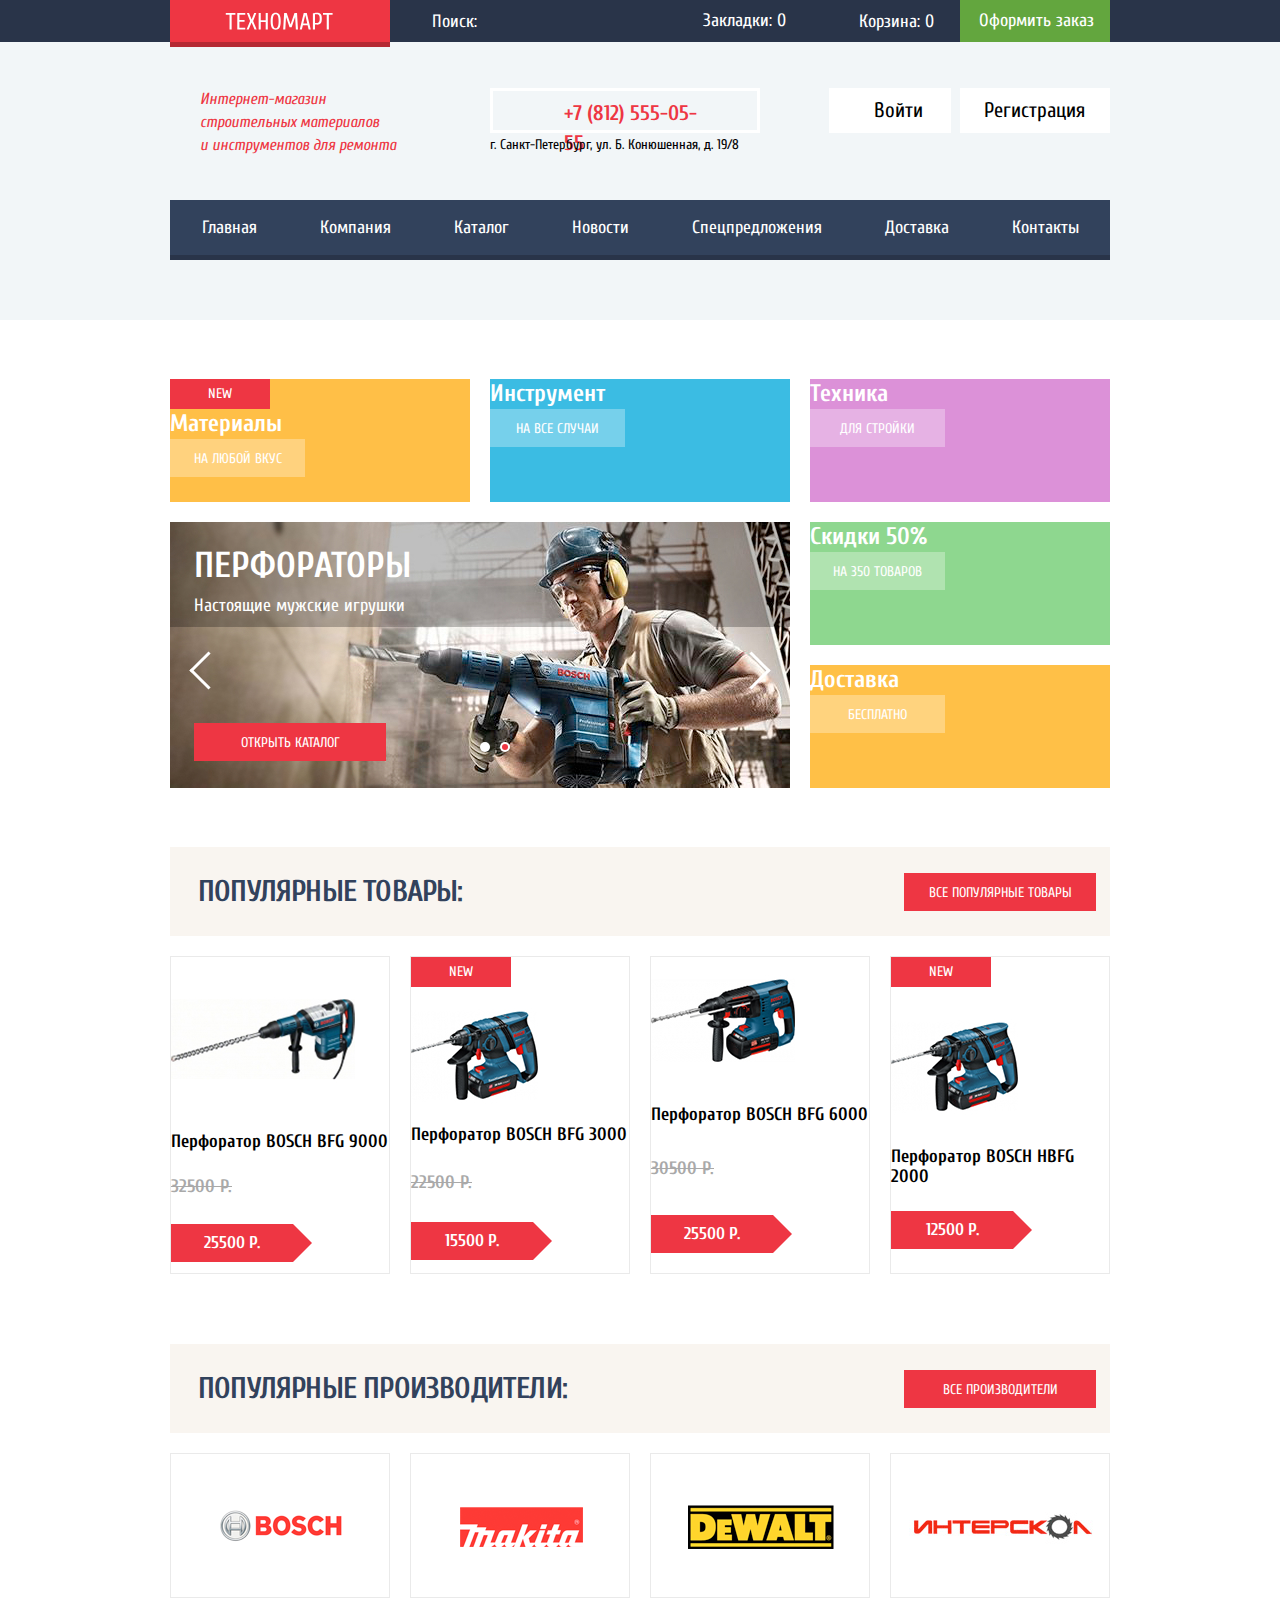
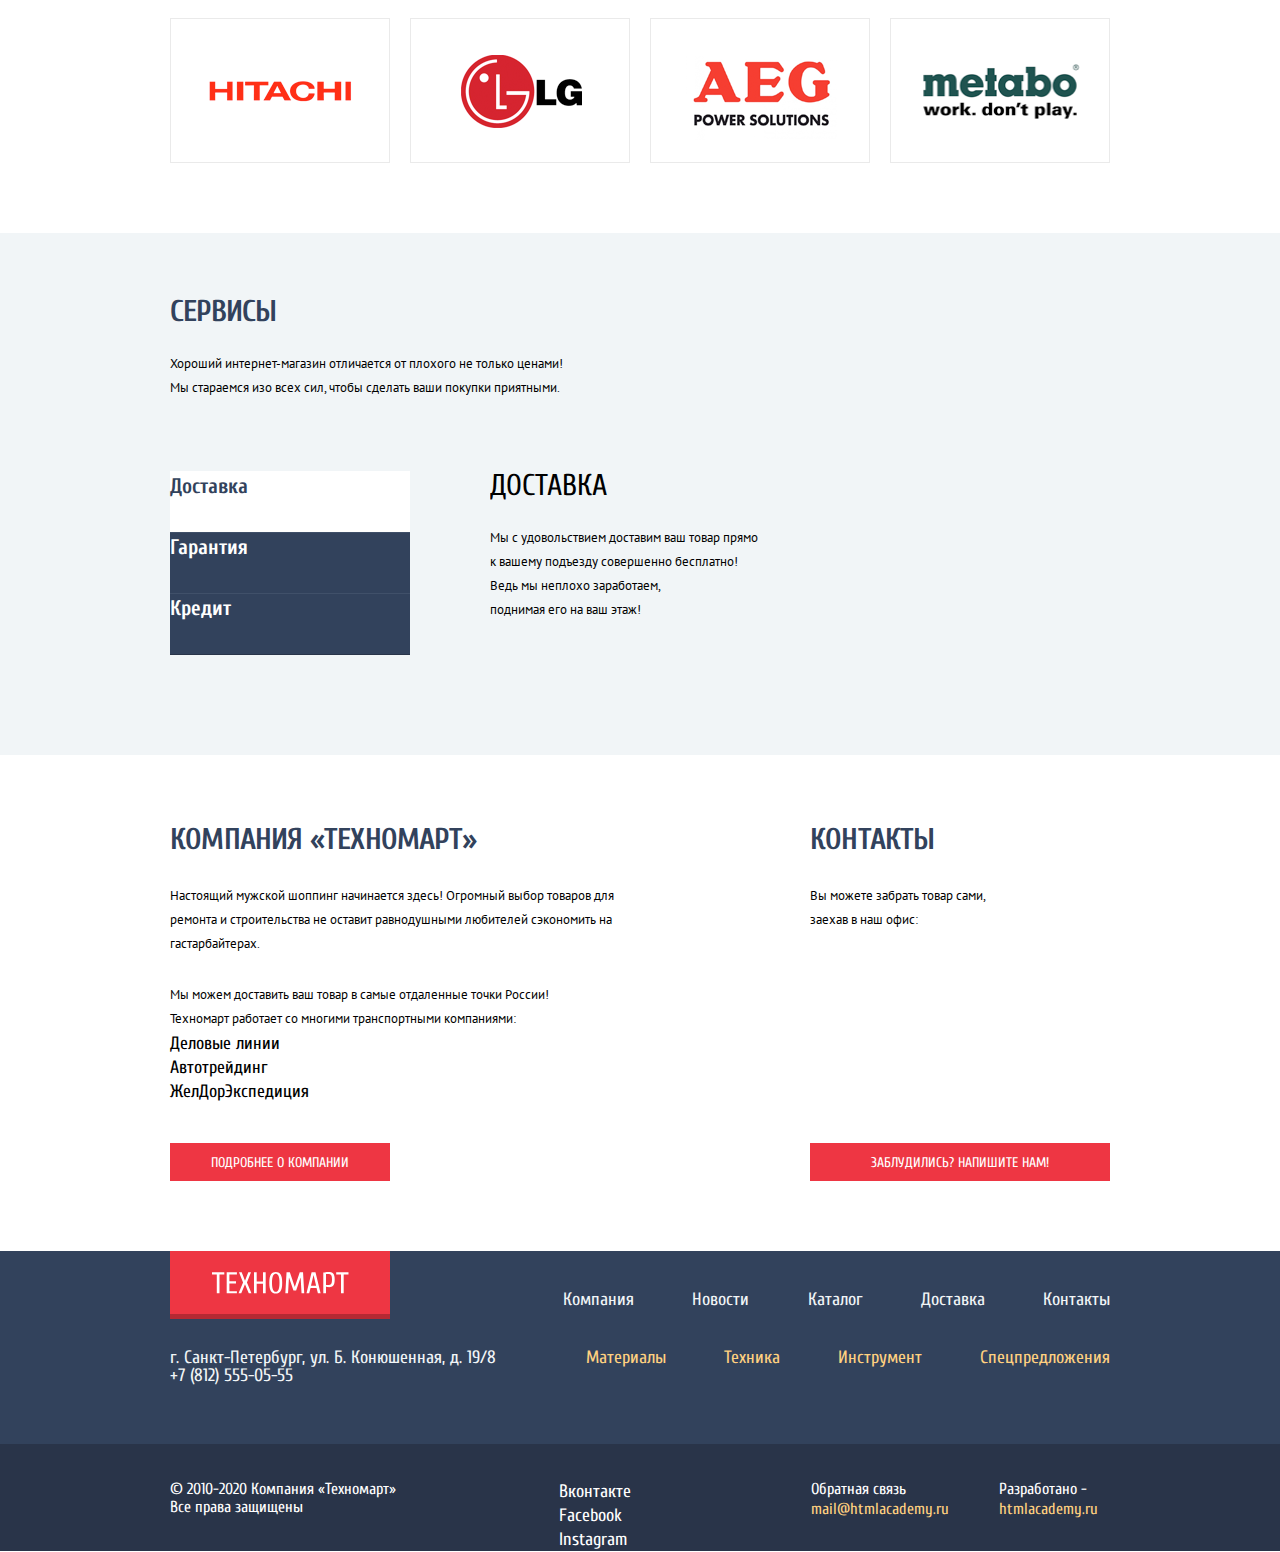
==== index.html @ 9255bc48 "Сетка на гридах для главной страницы" ====
<!DOCTYPE html>
<html class="page" lang="ru">

<head>
  <meta charset="utf-8">
  <link href="https://fonts.googleapis.com/css2?family=Cuprum:ital,wght@0,400;0,700;1,400&family=PT+Sans&display=swap"
    rel="stylesheet">
  <link rel="stylesheet" href="css/normalize.css">
  <link rel="stylesheet" href="css/style.css">
  <title>HTML Academy: Техномарт</title>
</head>

<body class="page-body">
  <header class="header">
    <h1 class="visually-hidden">Магазин строительных материалов и инструментов ТЕХНОМАРТ</h1>
    <section class="header-top">
      <div class="header-top-menu container">
        <a class="logo">
          <img src="img/logo.svg" alt="Логотип ТЕХНОМАРТ" width="108" height="18">
        </a>
        <input type="search" class="search-field" name="search" id="search-field" placeholder="Поиск:">
        <a href="blank.html" class="header-top-link header-bookmarks">Закладки: 0</a>
        <a href="blank.html" class="header-top-link header-cart">Корзина: 0</a>
        <a href="blank.html" class="header-top-link header-ordering">Оформить заказ</a>
      </div>
    </section>
    <section class="header-middle container">
      <p class="header-text">Интернет-магазин <br>строительных материалов <br>и инструментов для ремонта</p>
      <a href="tel:+78125550555" class="header-phone">+7 (812) 555-05-55</a>
      <address class="header-address">г. Санкт-Петербург, ул. Б. Конюшенная, д. 19/8</address>
      <a href="blank.html" class="header-btn btn-login">Войти</a>
      <a href="blank.html" class="header-btn btn-registration">Регистрация</a>
    </section>
    <nav class="main-navigation container">
      <ul class="site-navigation">
        <li class="navigation-item">
          <a class="navigation-link">Главная</a>
        </li>
        <li class="navigation-item">
          <a href="blank.html" class="navigation-link">Компания</a>
        </li>
        <li class="navigation-item">
          <a href="catalog.html" class="navigation-link">Каталог</a>
        </li>
        <li class="navigation-item">
          <a href="blank.html" class="navigation-link">Новости</a>
        </li>
        <li class="navigation-item">
          <a href="blank.html" class="navigation-link">Спецпредложения</a>
        </li>
        <li class="navigation-item">
          <a href="blank.html" class="navigation-link">Доставка</a>
        </li>
        <li class="navigation-item">
          <a href="blank.html" class="navigation-link">Контакты</a>
        </li>
      </ul>
    </nav>
  </header>
  <main>
    <section class="catalog container">
      <div class="catalog-slider">
        <input type="radio" id="catalog-slider-btn-1" name="cat-toggle">
        <input type="radio" id="catalog-slider-btn-2" name="cat-toggle" checked>
        <div class="catalog-slider-controls">
          <label for="catalog-slider-btn-1"></label>
          <label for="catalog-slider-btn-2"></label>
        </div>
        <button type="button" class="btn-slider-previous" disabled></button>
        <button type="button" class="btn-slider-next"></button>
        <div class="catalog-slider-inner">
          <div class="catalog-slider-slides">
            <div class="catalog-slider-slide catalog-slider-slide-1">
              <h3 class="catalog-slide-title">Дрели</h3>
              <p class="catalog-slide-text">Соседям на радость!</p>
              <img class="catalog-slide-image" src="img/slider-drill.jpg" width="620" height="266"
                alt="Рабочий с дрелью">
              <a href="blank.html" class="btn btn-catalog">Открыть каталог</a>
            </div>

            <div class="catalog-slider-slide catalog-slider-slide-2">
              <h3 class="catalog-slide-title">Перфораторы</h3>
              <p class="catalog-slide-text">Настоящие мужские игрушки</p>
              <img class="catalog-slide-image" src="img/slider-perforator.jpg" width="620" height="266"
                alt="Рабочий с перфоратором">
              <a href="catalog.html" class="btn btn-catalog">Открыть каталог</a>
            </div>
          </div>
        </div>
      </div>
      <ul class="catalog-cards-list catalog-cards-list-top">
        <li class="card-item card-item-yellow new">
          <h3 class="card-title">Материалы</h3>
          <a href="blank.html" class="card-link">На любой вкус</a>
        </li>
        <li class="card-item card-item-blue">
          <h3 class="card-title">Инструмент</h3>
          <a href="blank.html" class="card-link">На все случаи</a>
        </li>
        <li class="card-item card-item-pink">
          <h3 class="card-title">Техника</h3>
          <a href="blank.html" class="card-link">Для стройки</a>
        </li>
      </ul>
      <ul class="catalog-cards-list catalog-cards-list-right">
        <li class="card-item card-item-green">
          <h3 class="card-title">Скидки 50%</h3>
          <a href="blank.html" class="card-link">На 350 товаров</a>
        </li>
        <li class="card-item card-item-light-yellow">
          <h3 class="card-title">Доставка</h3>
          <a href="blank.html" class="card-link">Бесплатно</a>
        </li>
      </ul>
    </section>
    <section class="product container">
      <div class="section-header">
        <h2 class="section-title">Популярные товары:</h2>
        <a href="blank.html" class="btn btn-product">Все популярные товары</a>
      </div>
      <ul class="product-list">
        <li class="product-item">
          <div class="product-hover">
            <a href="blank.html" class="btn-green">Купить</a>
            <a href="blank.html" class="btn-green-border">В закладки</a>
          </div>
          <img src="img/snippet-32961.jpg" class="product-image" width="184" height="164"
            alt="Перфоратор BOSCH BFG 9000">
          <a href="blank.html" class="product-link">Перфоратор BOSCH BFG 9000</a>
          <p><del class="product-old-price">32500 Р.</del></p>
          <p class="product-price">25500 Р.</p>
        </li>
        <li class="product-item new">
          <div class="product-hover">
            <a href="blank.html" class="btn-green">Купить</a>
            <a href="blank.html" class="btn-green-border">В закладки</a>
          </div>
          <img src="img/snippet-18927.jpg" class="product-image" width="127" height="112"
            alt="Перфоратор BOSCH BFG 3000">
          <a href="blank.html" class="product-link">Перфоратор BOSCH BFG 3000</a>
          <p><del class="product-old-price">22500 Р.</del></p>
          <p class="product-price">15500 Р.</p>
        </li>
        <li class="product-item">
          <div class="product-hover">
            <a href="blank.html" class="btn-green">Купить</a>
            <a href="blank.html" class="btn-green-border">В закладки</a>
          </div>
          <img src="img/snippet-945.jpg" class="product-image" width="144" height="128" alt="Перфоратор BOSCH BFG 6000">
          <a href="blank.html" class="product-link">Перфоратор BOSCH BFG 6000</a>
          <p><del class="product-old-price">30500 Р.</del></p>
          <p class="product-price">25500 Р.</p>
        </li>
        <li class="product-item new">
          <div class="product-hover">
            <a href="blank.html" class="btn-green">Купить</a>
            <a href="blank.html" class="btn-green-border">В закладки</a>
          </div>
          <img src="img/snippet-18927.jpg" class="product-image" width="127" height="112"
            alt="Перфоратор BOSCH BFG 2000">
          <a href="blank.html" class="product-link">Перфоратор BOSCH HBFG 2000</a>
          <p class="product-price">12500 Р.</p>
        </li>
      </ul>
    </section>
    <section class="brands container">
      <div class="section-header">
        <h2 class="section-title">Популярные производители:</h2>
        <a href="blank.html" class="btn btn-brands">Все производители</a>
      </div>
      <ul class="brands-list">
        <li class="brand-item">
          <a href="blank.html" class="brand-link">
            <img src="img/bosch.png" class="brand-image" width="126" height="37" alt="BOSCH">
          </a>
        </li>
        <li class="brand-item">
          <a href="blank.html" class="brand-link">
            <img src="img/Makita.png" class="brand-image" width="123" height="40" alt="Makita">
          </a>
        </li>
        <li class="brand-item">
          <a href="blank.html" class="brand-link">
            <img src="img/DeWALT.png" class="brand-image" width="146" height="44" alt="DeWALT">
          </a>
        </li>
        <li class="brand-item">
          <a href="blank.html" class="brand-link">
            <img src="img/interskol.png" class="brand-image" width="200" height="76" alt="Интерскол">
          </a>
        </li>
        <li class="brand-item">
          <a href="blank.html" class="brand-link">
            <img src="img/Hitachi.png" class="brand-image" width="169" height="31" alt="Hitachi">
          </a>
        </li>
        <li class="brand-item">
          <a href="blank.html" class="brand-link">
            <img src="img/LG.png" class="brand-image" width="121" height="73" alt="LG">
          </a>
        </li>
        <li class="brand-item">
          <a href="blank.html" class="brand-link">
            <img src="img/AEG.png" class="brand-image" width="151" height="98" alt="AEG">
          </a>
        </li>
        <li class="brand-item">
          <a href="blank.html" class="brand-link">
            <img src="img/Metabo.png" class="brand-image" width="206" height="63" alt="metabo">
          </a>
        </li>
      </ul>
    </section>
    <section class="services">
      <div class="services-grid container">
        <h2 class="section-title">Сервисы</h2>
        <p class="section-text">Хороший интернет-магазин отличается от плохого не только ценами!<br>
          Мы стараемся изо всех сил, чтобы сделать ваши покупки приятными.</p>
        <div class="services-slider">
          <input type="radio" id="slider-btn-delivery" name="serv-toggle" checked>
          <input type="radio" id="slider-btn-warranty" name="serv-toggle">
          <input type="radio" id="slider-btn-credit" name="serv-toggle">
          <div class="services-slider-controls">
            <label for="slider-btn-delivery">Доставка</label>
            <label for="slider-btn-warranty">Гарантия</label>
            <label for="slider-btn-credit">Кредит</label>
          </div>
          <div class="services-slider-inner">
            <div class="services-slider-slides">
              <div class="service-slide service-slide-delivery">
                <h3 class="service-slide-title">Доставка</h3>
                <p class="section-text">Мы с удовольствием доставим ваш товар прямо<br>
                  к вашему подъезду совершенно бесплатно!<br>
                  Ведь мы неплохо заработаем,<br>
                  поднимая его на ваш этаж!</p>
              </div>
              <div class="service-slide service-slide-warranty">
                <h3 class="service-slide-title">Гарантия</h3>
                <p class="section-text">Какой то текст про гарантию <br>
                  Какой то текст про гарантию <br>
                  Какой то текст про гарантию <br>
                  Какой то текст про гарантию</p>
              </div>
              <div class="service-slide service-slide-credit">
                <h3 class="service-slide-title">Кредит</h3>
                <p class="section-text">Текст, призывающий взять кредит <br>
                  Текст, призывающий взять кредит <br>
                  Текст, призывающий взять кредит <br>
                  Текст, призывающий взять кредит</p>
              </div>
            </div>
          </div>
        </div>
      </div>
    </section>
    <section class="company-contacts container">
      <h3 class="section-title title-company">КОМПАНИЯ «Техномарт»</h3>
      <p class="section-text text-company-top">Настоящий мужской шоппинг начинается здесь! Огромный выбор товаров для
        <br>ремонта и
        строительства не оставит равнодушными любителей сэкономить на <br>гастарбайтерах.</p>
      <p class="section-text text-company-bottom">
        Мы можем доставить ваш товар в самые отдаленные точки России!<br>
        Техномарт работает со многими транспортными компаниями:</p>
      <ul class="delivery-companies">
        <li class="delivery-company-item">
          <a href="blank.html" class="delivery-company-link">Деловые линии</a>
        </li>
        <li class="delivery-company-item">
          <a href="blank.html" class="delivery-company-link">Автотрейдинг</a>
        </li>
        <li class="delivery-company-item">
          <a href="blank.html" class="delivery-company-link">ЖелДорЭкспедиция</a>
        </li>
      </ul>
      <a href="blank.html" class="btn btn-company">Подробнее о компании</a>
      <h3 class="section-title title-contacts">Контакты</h3>
      <p class="section-text text-contacts">Вы можете забрать товар сами,<br>
        заехав в наш офис:</p>
      <iframe class="map-contacts"
        src="https://www.google.com/maps/embed?pb=!1m18!1m12!1m3!1d1998.598942412363!2d30.32089461559019!3d59.938796869048495!2m3!1f0!2f0!3f0!3m2!1i1024!2i768!4f13.1!3m3!1m2!1s0x4696310fca5ba729%3A0xea9c53d4493c879f!2z0JHQvtC70YzRiNCw0Y8g0JrQvtC90Y7RiNC10L3QvdCw0Y8g0YPQuy4sIDE5LCDQodCw0L3QutGCLdCf0LXRgtC10YDQsdGD0YDQsywgMTkxMTg2!5e0!3m2!1sru!2sru!4v1599822734057!5m2!1sru!2sru"
        width="300" height="158" frameborder="0" style="border:0;" allowfullscreen="" aria-hidden="false"
        tabindex="0"></iframe>
      <a href="blank.html" class="btn btn-contacts">Заблудились? Напишите нам!</a>
    </section>
  </main>
  <footer class="page-footer main-footer">
    <div class="footer-top">
      <div class="grid-footer-top container">
        <a class="logo-footer">
          <img src="img/logo-footer.svg" alt="ТЕХНОМАРТ" width="138" height="23">
        </a>
        <address class="footer-address">г. Санкт-Петербург, ул. Б. Конюшенная, д. 19/8</address>
        <a href="tel:+78125550555" class="footer-phone">+7 (812) 555-05-55</a>
        <ul class="footer-navigation-list">
          <li class="footer-navigation-item">
            <a href="blank.html" class="footer-navigation-link">Компания</a>
          </li>
          <li class="footer-navigation-item">
            <a href="blank.html" class="footer-navigation-link">Новости</a>
          </li>
          <li class="footer-navigation-item">
            <a href="blank.html" class="footer-navigation-link">Каталог</a>
          </li>
          <li class="footer-navigation-item">
            <a href="blank.html" class="footer-navigation-link">Доставка</a>
          </li>
          <li class="footer-navigation-item">
            <a href="blank.html" class="footer-navigation-link">Контакты</a>
          </li>
        </ul>
        <ul class="footer-catalog-list">
          <li class="footer-catalog-item">
            <a href="blank.html" class="footer-catalog-link">Материалы</a>
          </li>
          <li class="footer-catalog-item">
            <a href="blank.html" class="footer-catalog-link">Техника</a>
          </li>
          <li class="footer-catalog-item">
            <a href="blank.html" class="footer-catalog-link">Инструмент</a>
          </li>
          <li class="footer-catalog-item">
            <a href="blank.html" class="footer-catalog-link">Спецпредложения</a>
          </li>
        </ul>
      </div>
    </div>

    <div class="footer-bottom">
      <div class="grid-footer-bottom container">
        <p class="footer-copyright">&copy; 2010-2020 Компания «Техномарт» <br>
          Все права защищены</p>
        <ul class="footer-social-list">
          <li class="footer-social-item">
            <a class="footer-social-link">Вконтакте</a>
          </li>
          <li class="footer-social-item">
            <a class="footer-social-link">Facebook</a>
          </li>
          <li class="footer-social-item">
            <a class="footer-social-link">Instagram</a>
          </li>
        </ul>
        <p class="footer-contacts-text footer-email">Обратная связь</p>
        <a href="mail@htmlacademy.ru" class="footer-contacts-link footer-email">mail@htmlacademy.ru</a>
        <p class="footer-contacts-text footer-develop">Разработано -</p>
        <a href="https://htmlacademy.ru" class="footer-contacts-link footer-develop">htmlacademy.ru</a>
      </div>

    </div>
  </footer>
</body>

</html>
---- css/style.css ----
/* Variables */

:root {
  --basic-black: #000000;
  --basic-dark-grey: #293449;
  --basic-grey: #32425c;
  --label-border-grey: #405069;
  --old-price-light-grey: #a9a9a9;
  --card-border-light-grey: #eaeaea;
  --basic-light-grey: #f9f5f0;
  --basic-white: #ffffff;

  --lnk-catalog-background: rgba(255, 255, 255, 0.3);
  --lnk-catalog-hover-background: rgba(197, 197, 197, 0.3);
  --lnk-catalog-active-background: rgba(169, 169, 169, 0.3);
  --lnk-active-grey: rgba(255, 255, 255, 0.5);
  --lnk-hover-active-grey: #c5c5c5;
  --lnk-pagination-grey: #e5e5e5;

  --basic-blue: #3bbce3;
  --basic-light-blue: #f1f5f7;
  --basic-lighter-blue: #f2f6f8;

  --basic-darker-red: #ba2732;
  --basic-dark-red: #ca2c37;
  --basic-red: #ee3643;

  --btn-darker-green: #367315;
  --btn-dark-green: #518534;
  --btn-green: #63a63e;
  --btn-light-green: #5fbb2d;
  --basic-lighter-green: #8ed78f;

  --basic-yellow: #ffbf47;
  --basic-light-yellow: #ffc047;
  --basic-lighter-yellow: #ffd180;

  --basic-pink: #dc91d8;

  --basic-light-grey-form: #f7f3ec;
  --black-opacity-3: rgba(0, 0, 0, 0.3);
}

/* Global */

body {
  min-width: 940px;
  margin: 0;
  padding: 0;
  font-family: "Cuprum", Arial, sans-serif;
  font-size: 13px;
  line-height: 24px;
  font-weight: 400;
  color: var(--basic-black);
  background-color: var(--basic-white);
}

img {
  max-width: 100%;
  height: auto;
}

.visually-hidden {
  position: absolute;
  clip: rect(1px, 1px, 1px, 1px);
  padding: 0;
  border: 0;
  height: 1px;
  width: 1px;
  overflow: hidden;
}

/* Container */

.container {
  width: 940px;
  margin: 0 auto;
}

/* Grid */

.page {
  height: 100%;
}

.page-body {
  min-height: 100%;
  display: grid;
  grid-template-rows: min-content 1fr min-content;
  align-content: start;
}

/* Header */

.header {
  display: grid;
  grid-template-columns: 1fr;
  grid-template-rows:
    42px 158px 60px 60px;
  background-color: var(--basic-lighter-blue);
  margin-bottom: 59px;
}

/* Header-top */

.header-top {
  font-weight: normal;
  font-size: 18px;
  line-height: 24px;
  color: var(--basic-white);
  background-color: var(--basic-dark-grey);
}

.header-top-menu {
  display: grid;
  grid-template-columns: repeat(5, min-content);
}

.logo {
  background-color: var(--basic-red);
  box-shadow: inset 0px -5px 0px rgba(0, 0, 0, 0.24);
  cursor: pointer;
  display: inline-block;
  width: 220px;
  height: 47px;
  padding: 12px 57px 17px 55px;
  box-sizing: border-box;
}

.logo:active {
  background-color: var(--basic-darker-red);
}

.search-field {
  font: inherit;
  color: var(--basic-white);
  background-color: var(--basic-dark-grey);
  border: none;
  display: inline-block;
  width: 270px;
  height: 42px;
  margin: 0;
  padding: 9px 0 9px 42px;
  box-sizing: border-box;
}

.search-field::placeholder {
  font: inherit;
  color: var(--basic-white);
}

.search-field:focus {
  color: var(--basic-black);
  border-color: var(--basic-white);
  background-color: var(--basic-white);
  outline: none;
}

.search-field:focus::placeholder {
  color: transparent;
}

.header-top-link {
  font: inherit;
  text-decoration: none;
  color: var(--basic-white);
  display: inline-block;
  width: 150px;
  height: 42px;
  padding: 9px 17px;
  box-sizing: border-box;
  cursor: pointer;
}

.header-top-link:active {
  color: var(--lnk-active-grey);
  background-color: var(--basic-black);
}

.header-bookmarks {
  display: inline-block;
  width: 150px;
  height: 42px;
  padding: 9px 24px 9px 43px;
  background-color: var(--basic-dark-grey);
}

.header-cart {
  display: inline-block;
  width: 150px;
  height: 42px;
  padding: 10px 20px 9px 49px;
  background-color: var(--basic-dark-grey);
}

.header-ordering {
  background-color: var(--btn-green);
  padding: 9px 16px 9px 19px;
}

.header-ordering:hover {
  background-color: var(--btn-light-green);
}

/* Header-middle */

.header-middle {
  display: grid;
  grid-template-columns: 30px 220px 70px 269px 70px 122px 9px 150px;
  grid-template-rows:
    46px 45px 67px;
}

.header-text {
  font-style: italic;
  font-size: 16px;
  line-height: 23px;
  color: var(--basic-red);
  margin: 0;
  padding: 0;
  grid-row: 2 / 4;
  grid-column: 2 / 3;
}

.header-phone {
  text-decoration: none;
  font-weight: bold;
  font-size: 21px;
  line-height: 30px;
  color: var(--basic-red);
  border: 3px solid var(--basic-white);
  display: inline-block;
  padding: 7px 42px 8px 71px;
  width: 270px;
  height: 45px;
  box-sizing: border-box;
  grid-row: 2 / 3;
  grid-column: 4 / 5;
}

.header-address {
  font: inherit;
  font-size: 14px;
  grid-row: 3 / 4;
  grid-column: 4 / 5;
}

.header-btn {
  text-decoration: none;
  font-size: 21px;
  line-height: 21px;
  color: var(--basic-black);
  background-color: var(--basic-white);
}

.header-btn:hover {
  color: var(--basic-red);
}

.header-btn:active {
  color: var(--lnk-hover-active-grey);
}

.btn-login {
  display: inline-block;
  padding: 12px 27px 12px 45px;
  grid-row: 2 / 3;
  grid-column: -3 / -4;
}

.btn-registration {
  display: inline-block;
  padding: 12px 24px;
  grid-row: 2 / 3;
  grid-column: -1 / -2;
}

/* Main navigation */

.main-navigation {
  background-color: var(--basic-grey);
  box-shadow: inset 0px -5px 0px #293449;
}

.site-navigation {
  list-style: none;
  margin: 0;
  padding: 0;
  grid-row: -2 / -3;
  display: flex;
  justify-content: space-around;
}

.navigation-item {
  display: flex;
  align-items: center;
  justify-items: center;
}

.navigation-link {
  text-decoration: none;
  font-size: 18px;
  line-height: 24px;
  color: var(--basic-white);
  cursor: pointer;
  padding: 16px 30px;
}

.navigation-link:hover {
  background-color: var(--basic-dark-grey);
}

.navigation-link:active {
  color: var(--lnk-active-grey);
}

/* Catalog */

.catalog {
  background-color: var(--basic-white);
  margin-bottom: 59px;
  display: grid;
  grid-template-columns: repeat(3, 300px);
  grid-template-rows: repeat(3, 123px);
  grid-gap: 20px;
  grid-template-areas:
    "cards-top cards-top cards-top"
    "slider slider cards-right"
    "slider slider cards-right";
}

.catalog-cards-list-top {
  display: grid;
  grid-template-columns: repeat(3, 300px);
  grid-gap: 20px;
  grid-area: cards-top;
}

.catalog-cards-list-right {
  display: grid;
  grid-template-rows: repeat(2, 123px);
  grid-gap: 20px;
  grid-area: cards-right;
}

.catalog-slider {
  background-color: var(--basic-dark-grey);
  width: 620px;
  position: relative;
  grid-area: slider;
}

.catalog-slider-inner {
  overflow: hidden;
  grid-column: 1 / -1;
  grid-row: 1 / -1;
}

.catalog-slider-slides {
  width: 200%;
  display: flex;
  flex-direction: row;
}

.catalog-slider-slide {
  display: grid;
  grid-template-columns: 24px 596px;
  grid-template-rows:
    26px 46px 129px 65px;
}

.catalog-slide-image {
  grid-column: 1 / -1;
  grid-row: 1 / -1;
}

.catalog-slide-title {
  grid-column: 2 / 3;
  grid-row: 2 / 3;
}

.catalog-slide-text {
  grid-column: 2 / 3;
  grid-row: 3 / 4;
}

.btn-catalog {
  grid-column: 2 / 3;
  grid-row: 4 / 5;
}

.catalog-slider input[type="radio"] {
  display: none;
}

.catalog-slider-controls label {
  display: inline-block;
  width: 10px;
  height: 10px;
  border-radius: 50%;
  background-color: var(--basic-white);
  position: relative;
  cursor: pointer;
  z-index: 2;
}

#catalog-slider-btn-1:checked~.catalog-slider-controls label[for="catalog-slider-btn-1"]::after,
#catalog-slider-btn-2:checked~.catalog-slider-controls label[for="catalog-slider-btn-2"]::after {
  content: "";
  display: block;
  width: 6px;
  height: 6px;
  background-color: var(--basic-red);
  border-radius: 50%;
  position: absolute;
  left: 2px;
  top: 2px;
  z-index: 2;
}

.btn-slider-previous {
  border: none;
  border-bottom: 3px solid var(--basic-white);
  border-left: 3px solid var(--basic-white);
  background-color: transparent;
  transform: rotate(45deg);
  width: 27px;
  height: 27px;
  cursor: pointer;
  position: absolute;
  top: 135px;
  left: 25px;
  z-index: 2;
}

.btn-slider-next {
  border: none;
  border-bottom: 3px solid var(--basic-white);
  border-right: 3px solid var(--basic-white);
  background-color: transparent;
  transform: rotate(-45deg);
  width: 27px;
  height: 27px;
  cursor: pointer;
  position: absolute;
  top: 135px;
  right: 25px;
  z-index: 2;
}

.catalog-slider-controls {
  width: 30px;
  height: 10px;
  display: flex;
  justify-content: space-between;
  position: absolute;
  left: 50%;
  bottom: 36px;
}

.btn-slider-previous:focus,
.btn-slider-next:focus {
  outline: none;
}

.catalog-slide-title {
  text-transform: uppercase;
  font-weight: bold;
  font-size: 36px;
  line-height: 36px;
  color: var(--basic-white);
  margin: 0;
  padding: 0;
  z-index: 1;
}

.catalog-slide-text {
  font-size: 18px;
  line-height: 24px;
  color: var(--basic-white);
  margin: 0;
  padding: 0;
  z-index: 1;
}

.catalog-cards-list {
  list-style: none;
  margin: 0;
  padding: 0;
}

#catalog-slider-btn-1:checked~.catalog-slider-inner .catalog-slider-slides {
  transform: translate(0);
}

#catalog-slider-btn-2:checked~.catalog-slider-inner .catalog-slider-slides {
  transform: translate(-620px);
}

.new::before {
  content: "NEW";
  font-size: 14px;
  line-height: 18px;
  color: var(--basic-white);
  background-color: var(--basic-red);
  width: 100px;
  height: 30px;
  display: flex;
  align-items: center;
  justify-content: center;
}

.card-item-yellow {
  background-color: var(--basic-yellow);
}

.card-item-blue {
  background-color: var(--basic-blue);
}

.card-item-pink {
  background-color: var(--basic-pink);
}

.card-item-green {
  background-color: var(--basic-lighter-green);
}

.card-item-light-yellow {
  background-color: var(--basic-light-yellow);
}

.card-title {
  font-weight: bold;
  font-size: 24px;
  line-height: 30px;
  color: var(--basic-white);
  margin: 0;
  padding: 0;
}

.card-link {
  text-decoration: none;
  text-transform: uppercase;
  font-size: 14px;
  line-height: 18px;
  color: var(--basic-white);
  background-color: var(--lnk-catalog-background);
  cursor: pointer;
  display: inline-block;
  width: 135px;
  height: 38px;
  text-align: center;
  padding: 11px 0;
  box-sizing: border-box;
}

.card-link:hover {
  background-color: var(--lnk-catalog-hover-background);
}

.card-link:active {
  background-color: var(--lnk-catalog-active-background);
}

.btn {
  text-decoration: none;
  text-transform: uppercase;
  font-size: 14px;
  line-height: 18px;
  color: var(--basic-white);
  background-color: var(--basic-red);
  display: inline-block;
  width: 192px;
  height: 38px;
  padding: 11px 0 9px;
  text-align: center;
  box-sizing: border-box;
  z-index: 2;
}

.btn:hover {
  background-color: var(--basic-dark-red);
}

.btn:active {
  background-color: var(--basic-darker-red);
}

/* Product */

.product {
  background-color: var(--basic-white);
  margin-bottom: 70px;
  display: grid;
  grid-template-rows: 89px 1fr;
  grid-gap: 20px;
}

.section-header {
  background-color: var(--basic-light-grey);
  height: 89px;
  display: flex;
  flex-direction: row;
  justify-content: space-between;
  align-items: center;
  padding-left: 28px;
  padding-right: 14px;
}

.section-title {
  text-transform: uppercase;
  font-size: 30px;
  line-height: 30px;
  color: var(--basic-grey);
  letter-spacing: -0.8px;
  margin: 0;
  padding: 0;
}

.product-list {
  list-style: none;
  margin: 0;
  padding: 0;
  display: grid;
  grid-template-columns: repeat(4, 220px);
  grid-gap: 20px;
}

.product-item {
  border: 1px solid var(--card-border-light-grey);
  width: 220px;
  height: 318px;
  display: grid;
  box-sizing: border-box;
}

.product-hover {
  display: none;
}

.btn-green {
  text-decoration: none;
  text-transform: uppercase;
  font-size: 14px;
  line-height: 18px;
  color: var(--basic-white);
  background-color: var(--btn-green);
  box-shadow: inset 0px -3px 0px var(--btn-darker-green);
  display: inline-block;
  width: 135px;
  height: 38px;
  padding: 10px 12px 10px 48px;
  box-sizing: border-box;
}

.btn-green:hover {
  background-color: var(--btn-light-green);
}

.btn-green:active {
  background-color: var(--btn-dark-green);
}

.btn-green-border {
  text-decoration: none;
  text-transform: uppercase;
  font-size: 14px;
  line-height: 18px;
  color: var(--basic-grey);
  background-color: var(--basic-white);
  border: 3px solid var(--btn-green);
  display: inline-block;
  width: 135px;
  height: 38px;
  text-align: center;
  padding: 9px 0 11px;
  box-sizing: border-box;
}

.btn-green-border:hover {
  border-color: var(--basic-grey);
}

.btn-green-border:active {
  opacity: 0.5;
}

.product-link {
  text-decoration: none;
  font-weight: 700;
  font-size: 18px;
  line-height: 20px;
  color: var(--basic-black);
  cursor: pointer;
}

.product-old-price {
  text-decoration: line-through;
  font-weight: bold;
  font-size: 18px;
  line-height: 20px;
  color: var(--old-price-light-grey);
}

.product-price {
  text-transform: uppercase;
  font-weight: bold;
  font-size: 17px;
  line-height: 18px;
  color: var(--basic-white);
  background-color: var(--basic-red);
  display: inline-block;
  width: 122px;
  height: 38px;
  margin: 0;
  padding: 10px 0;
  text-align: center;
  box-sizing: border-box;
  position: relative;
}

.product-price::after {
  content: "";
  border: 19px solid var(--basic-red);
  border-right-width: 0;
  border-bottom-color: transparent;
  border-top-color: transparent;
  position: absolute;
  left: 122px;
  top: 0px;
}

/* Brands */

.brands {
  display: grid;
  grid-template-rows: 89px 1fr;
  grid-gap: 20px;
  margin-bottom: 70px;
}

.brands-list {
  list-style: none;
  margin: 0;
  padding: 0;
  display: grid;
  grid-template-columns: repeat(4, 1fr);
  grid-template-rows: repeat(2, 145 px);
  grid-gap: 20px;
}

.brand-item {
  width: 220px;
  height: 145px;
  border: 1px solid var(--card-border-light-grey);
  box-sizing: border-box;
}

.brand-link {
  display: block;
  width: inherit;
  height: inherit;
  display: flex;
  justify-content: center;
  align-items: center;
}

/* Services */

.services {
  background-color: var(--basic-light-blue);
  width: 100%;
  height: 522px;
  margin-bottom: 70px;
}

.services-grid {
  display: grid;
  grid-template-rows:
    64px
    55px
    70px;
}

.services-grid .section-title {
  grid-row: 2 / 3;
}

.services-grid .section-text {
  grid-row: 3 / 4;
}

.services-slider {
  width: 620px;
  height: 279px;
  grid-row: 4 / -1;
  display: grid;
  grid-template-columns: 320px 1fr;
  grid-template-rows:
    49px
    1fr;
}

.services-slider input[type="radio"] {
  display: none;
}

.services-slider-inner {
  overflow: hidden;
  width: 300px;
  grid-row: 2 / -1;
  grid-column: 2 / -1;
}

.services-slider-slides {
  width: 300%;
  display: grid;
  grid-template-columns: repeat(3, min-content);
}

.service-slide {
  width: 300px;
  height: 160px;
}

.service-slide-title {
  text-transform: uppercase;
  font-family: "Cuprum", Arial, sans-serif;
  font-weight: 400;
  font-size: 30px;
  line-height: 30px;
  margin: 0;
  padding: 0;
  margin-bottom: 25px;
}

.services-slider-controls {
  grid-column: 1 / 2;
  grid-row: 2 / -1;
}

.services-slider-controls label {
  font-weight: bold;
  font-size: 21px;
  line-height: 30px;
  color: var(--basic-white);
  background-color: var(--basic-grey);
  cursor: pointer;
  width: 240px;
  height: 61px;
  display: flex;
}

.services-slider-controls label:not(:checked) {
  box-shadow: 0px 1px 0px var(--basic-dark-grey), inset 0px 1px 0px var(--label-border-grey);
}

.services-slider-controls label:hover {
  background-color: var(--basic-dark-grey);
  box-shadow: 0px 1px 0px var(--basic-dark-grey), inset 0px 1px 0px var(--label-border-grey);
}

#slider-btn-delivery:checked ~ .services-slider-controls label[for="slider-btn-delivery"],
#slider-btn-warranty:checked ~ .services-slider-controls label[for="slider-btn-warranty"],
#slider-btn-credit:checked ~ .services-slider-controls label[for="slider-btn-credit"] {
  color: var(--basic-grey);
  background-color: var(--basic-white);
  box-shadow: 0px 1px 0px var(--basic-white);
}

#slider-btn-delivery:checked ~ .services-slider-inner .services-slider-slides {
  transform: translate(0);
}

#slider-btn-warranty:checked ~ .services-slider-inner .services-slider-slides {
  transform: translate(-300px);
}

#slider-btn-credit:checked ~ .services-slider-inner .services-slider-slides {
  transform: translate(-600px);
}

/* Company-Contacts */

.company-contacts {
  background-color: var(--basic-white);
  width: 940px;
  height: 356px;
  margin-bottom: 70px;
  display: grid;
  grid-template-columns: 450px 190px 299px;
  grid-template-rows:
    59px
    76px
    23px
    49px
    111px
    38px;
}

.title-company {
  grid-column: 1 / 2;
  grid-row: 1 / 2;
}

.text-company-top {
  grid-column: 1 / 2;
  grid-row: 2 / 3;
}

.text-company-bottom {
  grid-column: 1 / 2;
  grid-row: 4 / 5;
}

.section-text {
  font: inherit;
  font-family: "PT Sans", Arial, sans-serif;
  margin: 0;
  padding: 0;
}

.delivery-companies {
  list-style: none;
  font-size: 18px;
  line-height: 24px;
  color: var(--basic-black);
  margin: 0;
  padding: 0;
  grid-column: 1 / 2;
  grid-row: -3 / -2;
}

.delivery-company-link {
  text-decoration: none;
  font-weight: normal;
  font-size: 18px;
  line-height: 24px;
  color: var(--basic-black);
}

.btn-company {
  width: 220px;
  grid-column: 1 / 2;
  grid-row: -2 / -1;
}

.title-contacts {
  grid-column: -2 / -1;
  grid-row: 1 / 2;
}

.text-contacts {
  grid-column: -2 / -1;
  grid-row: 2 / 3;
}

.map-contacts {
  grid-column: -2 / -1;
  grid-row: 3 / 6;
}

.btn-contacts {
  width: 300px;
  grid-column: -2 / -1;
  grid-row: -1 / -2;
}

/* Footer */

.page-footer {
  font-weight: normal;
  font-size: 18px;
  line-height: 24px;
  color: var(--basic-light-blue);
}

.footer-top {
  background-color: var(--basic-grey);
}

.footer-bottom {
  background-color: var(--basic-dark-grey);
}

.grid-footer-top {
  width: 940px;
  height: 193px;
  display: grid;
  grid-template-columns: 393px 23px 524px;
  grid-template-rows:
    37px
    18px
    40px
    18px
    80px;
}

.logo-footer {
  background-color: var(--basic-red);
  box-shadow: inset 0px -5px 0px rgba(0, 0, 0, 0.24);
  cursor: pointer;
  display: inline-block;
  width: 220px;
  height:68px;
  padding: 20px 41px 25px 41px;
  box-sizing: border-box;
  grid-column: 1 / 2;
  grid-row: 1 / 4;
}

.logo-footer:active {
  background-color: var(--basic-darker-red);
}

.footer-address {
  font: inherit;
  grid-column: 1 / 2;
  grid-row: 4 / 5;
}

.footer-phone {
  text-decoration: none;
  font: inherit;
  color: var(--basic-light-blue);
  grid-column: 1 / 2;
  grid-row: 5 / 6;
}

.footer-navigation-list {
  list-style: none;
  margin: 0;
  padding: 0;
  width: 547px;
  height: 18px;
  grid-column: 2 / 4;
  grid-row: 2 / 3;
  display: flex;
  flex-direction: row;
  justify-content: space-between;
}

.footer-navigation-link {
  text-decoration: none;
  font: inherit;
  color: var(--basic-light-blue);
  cursor: pointer;
}

.footer-navigation-link:hover {
  text-decoration: underline;
}

.footer-navigation-link:active {
  text-decoration: none;
  opacity: 0.5;
}

.footer-catalog-list {
  list-style: none;
  margin: 0;
  padding: 0;
  width: 524px;
  height: 18px;
  grid-column: 3 / 4;
  grid-row: 4 / 5;
  display: flex;
  flex-direction: row;
  justify-content: space-between;
}

.footer-catalog-link {
  text-decoration: none;
  font: inherit;
  color: var(--basic-lighter-yellow);
  cursor: pointer;
}

.footer-catalog-link:hover {
  text-decoration: underline;
}

.footer-catalog-link:active {
  text-decoration: none;
  opacity: 0.5;
}

.grid-footer-bottom {
  width: 940px;
  height: 107px;
  display: grid;
  grid-template-columns: 389px 134px 118px 188px 111px;
  grid-template-rows:
    36px
    20px
    51px;
}

.footer-copyright {
  font-weight: normal;
  font-size: 16px;
  line-height: 18px;
  color: var(--basic-white);
  margin: 0;
  padding: 0;
  grid-column: 1 / 2;
  grid-row: 2 / 4;
}

.footer-social-list {
  list-style: none;
  margin: 0;
  padding: 0;
  grid-column: 2 / 3;
  grid-row: 2 / 4;
}

.footer-social-link {
  text-decoration: none;
  color: var(--basic-white);
  cursor: pointer;
}

.footer-social-link:hover {
  color: var(--basic-red);
}

.footer-social-link:active {
  color: var(--basic-red);
}

.footer-contacts-text {
  font-weight: normal;
  font-size: 16px;
  line-height: 18px;
  color: var(--basic-white);
  margin: 0;
  padding: 0;
  margin-bottom: 10px;
}

.footer-contacts-link {
  text-decoration: none;
  font-size: 16px;
  line-height: 18px;
  color: var(--basic-lighter-yellow);
  margin: 0;
  padding: 0;
}

.footer-contacts-link:hover {
  text-decoration: underline;
}

.footer-contacts-link:active {
  text-decoration: none;
  color: var(--basic-red);
}

p.footer-email {
  grid-column: -3 / -2;
  grid-row: 2 / 3;
}

a.footer-email {
  grid-column: -3 / -2;
  grid-row: -2 / -1;
}

p.footer-develop {
  grid-column: -1 / -2;
  grid-row: 2 / 3;
}

a.footer-develop {
  grid-column: -1 / -2;
  grid-row: -2 / -1;
}

/* Catalog-header*/

.lnk-userdata {
  text-decoration: none;
  font-weight: normal;
  font-size: 16px;
  line-height: 18px;
  color: var(--basic-grey);
}

.lnk-userdata:hover {
  color: var(--basic-red);
}

.lnk-userdata:active {
  color: var(--lnk-hover-active-grey);
}

.breadcrumbs {
  list-style: none;
  margin: 0;
  padding: 0;
}

.breadcrumb-link {
  text-decoration: none;
  text-transform: uppercase;
  font-family: "PT Sans", Arial, sans-serif;
  font-size: 13px;
  line-height: 18px;
  color: var(--basic-black);
  cursor: pointer;
}

.products-sort-list {
  list-style: none;
  margin: 0;
  padding: 0;
}

.products-sort {
  background-color: var(--basic-light-grey-form);
}

.products-sort-title {
  text-transform: uppercase;
  font-family: "PT Sans", Arial, sans-serif;
  font-size: 13px;
  line-height: 18px;
  color: var(--basic-black);
}

.products-sort-link {
  text-decoration: none;
  text-transform: uppercase;
  font-family: "PT Sans", Arial, sans-serif;
  font-size: 13px;
  line-height: 17px;
  color: var(--black-opacity-3);
  border-bottom: 1px dotted var(--basic-red);
  cursor: pointer;
}

.products-sort-link:hover {
  color: var(--basic-black);
  border-bottom: 1px solid var(--basic-red);
}

.products-sort-link-active {
  border-bottom: none;
  color: var(--basic-red);
}

.sort-arrow-up {
  display: inline-block;
  text-decoration: none;
  border-top-width: 0;
  border-left: 5px solid transparent;
  border-right: 5px solid transparent;
  border-bottom: 10px solid var(--lnk-hover-active-grey);
}

.sort-arrow-down {
  display: inline-block;
  text-decoration: none;
  width: 0;
  height: 0;
  border-bottom-width: 0;
  border-left: 5px solid transparent;
  border-right: 5px solid transparent;
  border-top: 10px solid var(--lnk-hover-active-grey);
}

.sort-arrow-up:hover,
.sort-arrow-down:hover {
  border-top-color: var(--basic-black);
  border-bottom-color: var(--basic-black);
}

.sort-arrow-active {
  border-top-color: var(--basic-red);
  border-bottom-color: var(--basic-red);
}

.catalog-products-list {
  list-style: none;
  margin: 0;
  padding: 0;
}

.pagination {
  list-style: none;
  margin: 0;
  padding: 0;
}

.page-link {
  text-decoration: none;
  font-family: "PT Sans", Arial, sans-serif;
  font-weight: normal;
  font-size: 13px;
  line-height: 18px;
  color: var(--basic-black);
  background-color: var(--basic-white);
  border: 1px solid var(--lnk-pagination-grey);
  cursor: pointer;
}

.page-link:hover {
  border: 1px solid var(--lnk-hover-active-grey);
}

.page-link:active {
  border: 1px solid var(--basic-red);
}

.page-link-active {
  background-color: var(--basic-red);
}

.about-products {
  background-color: var(--basic-light-blue);
}
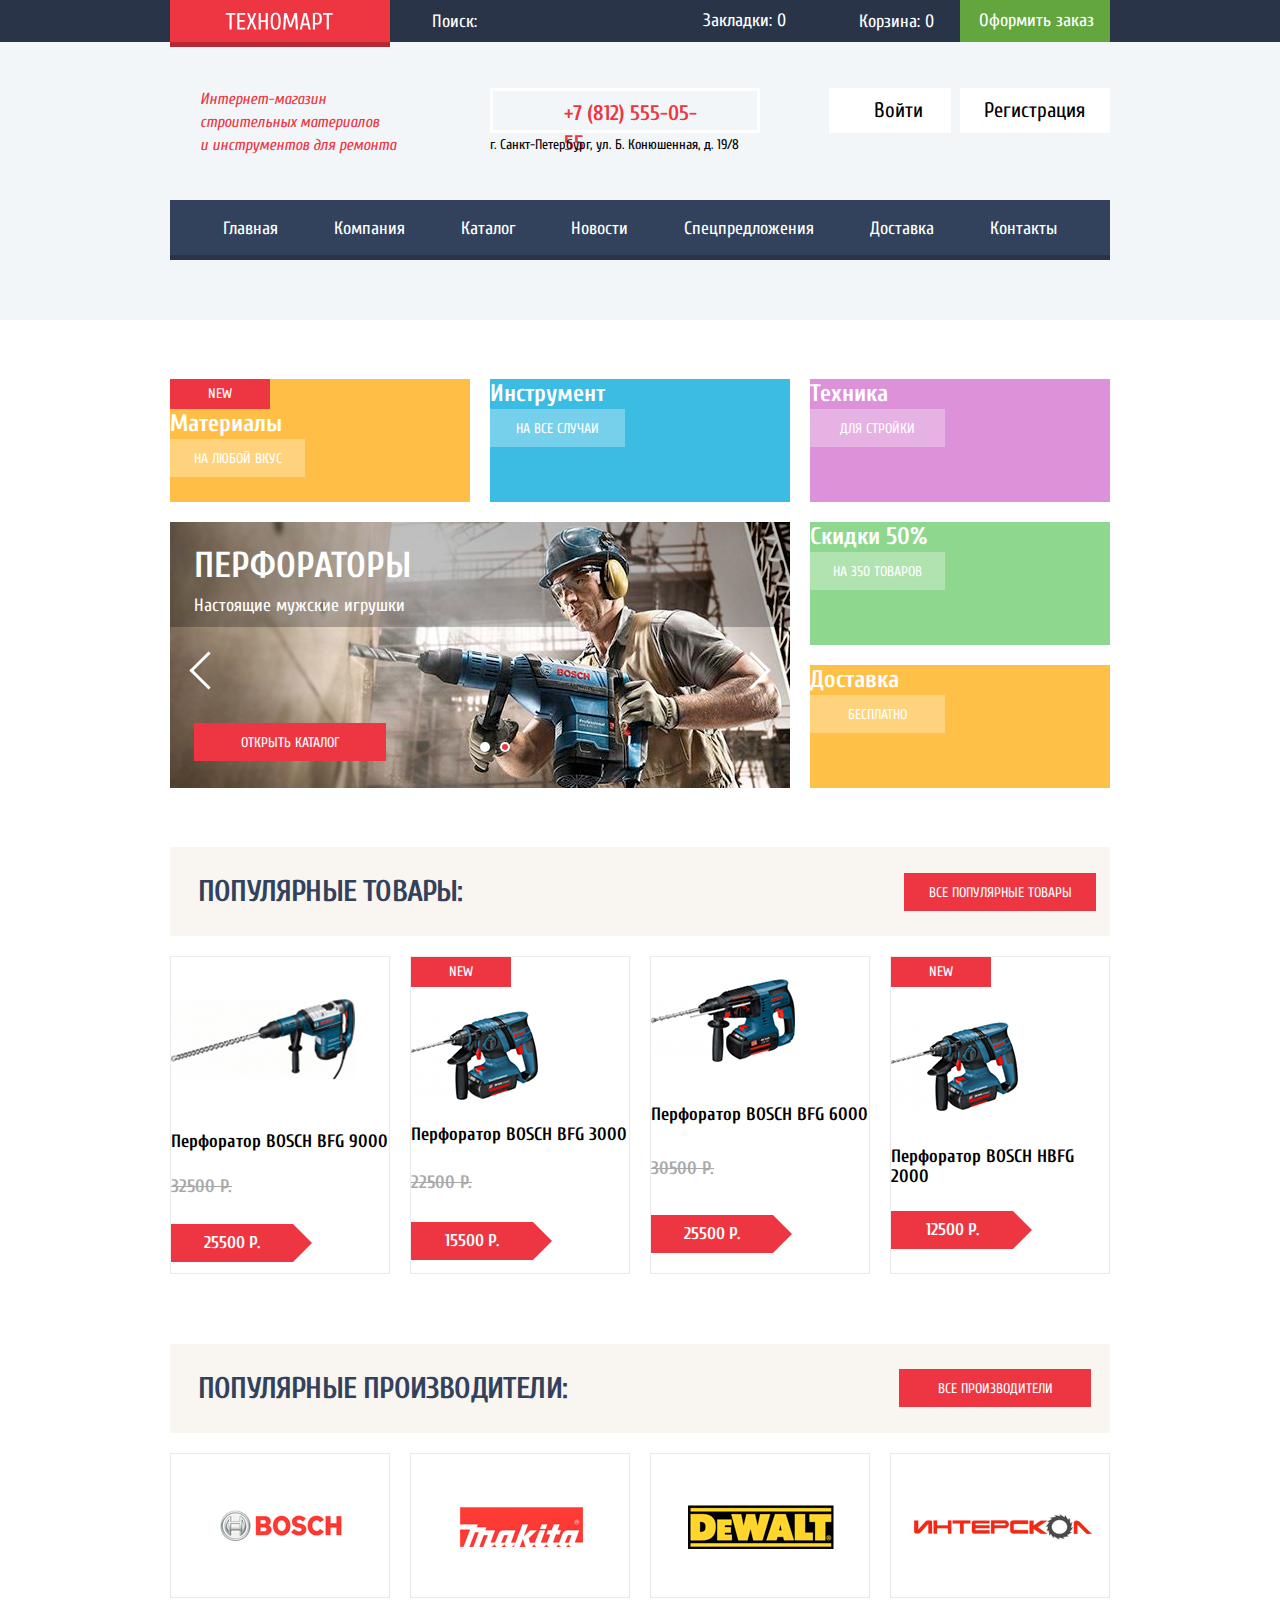
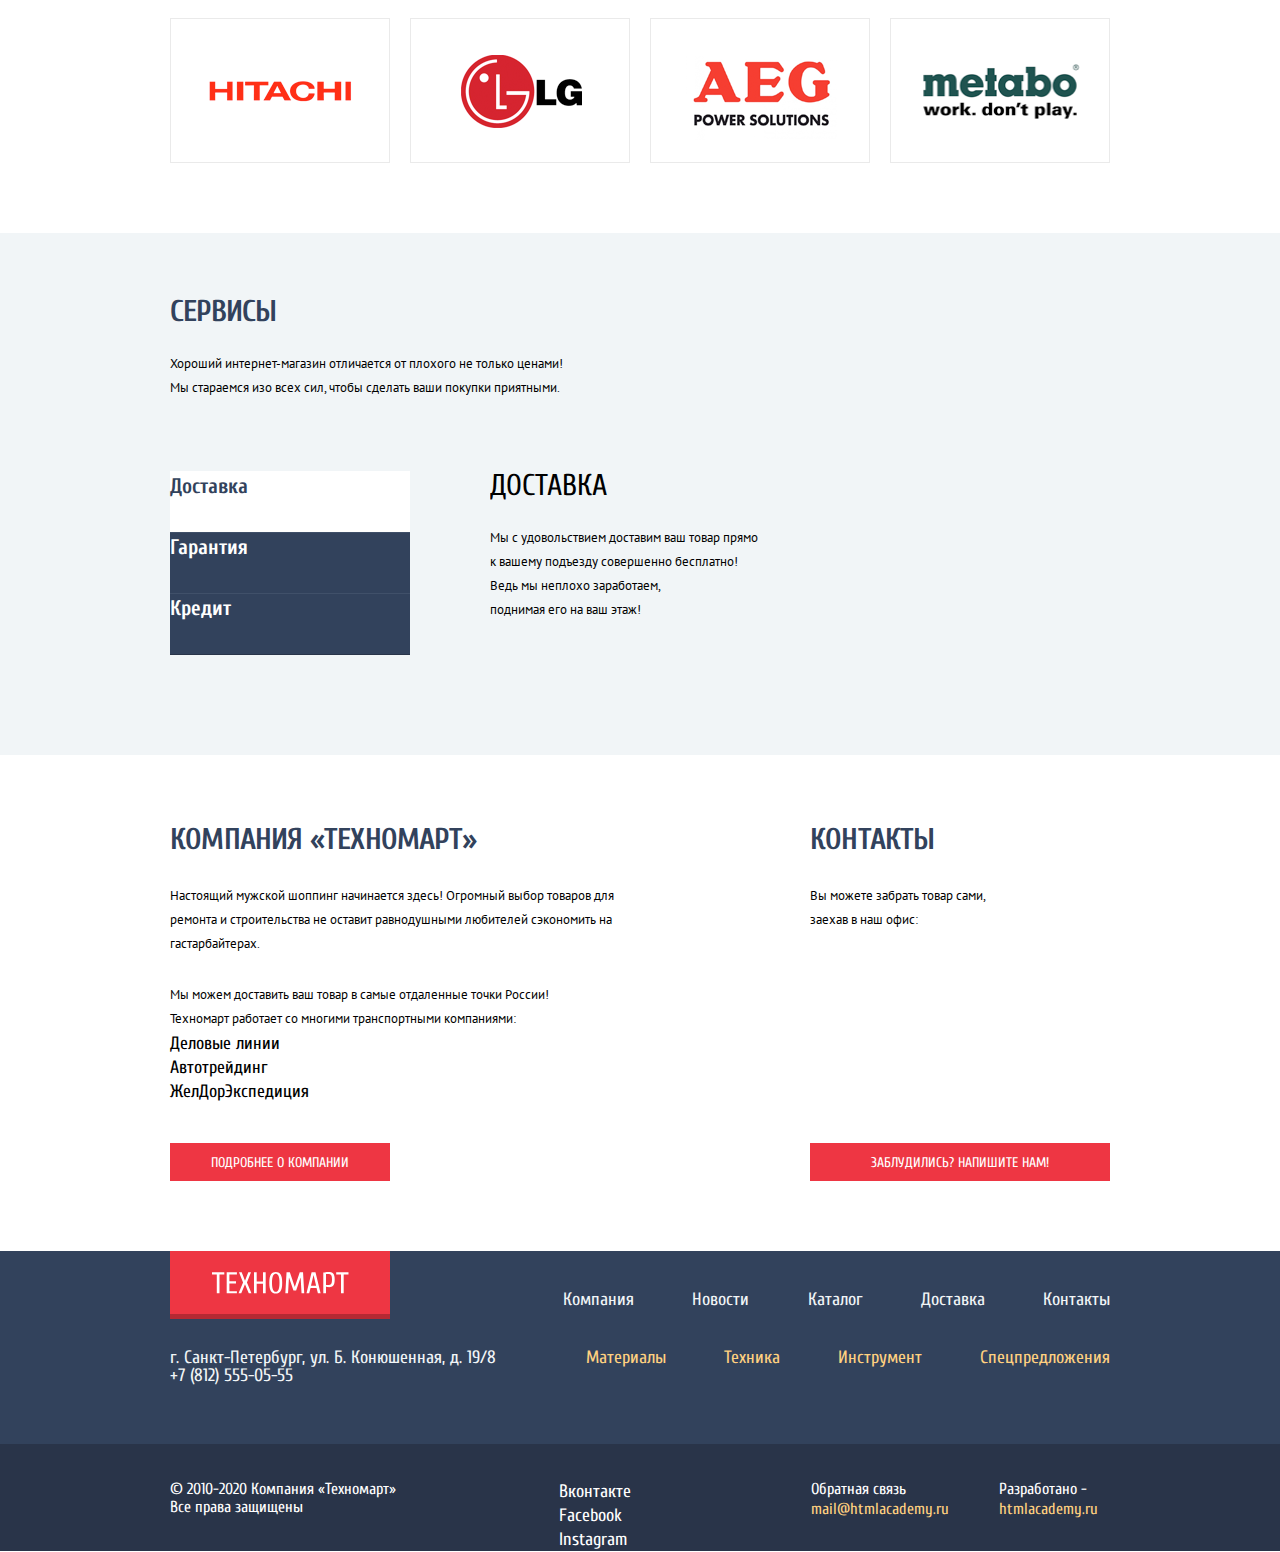
==== commit ae48610d: "Сетка на гридах для внутренней страницы" ====
--- a/index.html
+++ b/index.html
@@ -31,7 +31,8 @@
       <a href="blank.html" class="header-btn btn-login">Войти</a>
       <a href="blank.html" class="header-btn btn-registration">Регистрация</a>
     </section>
-    <nav class="main-navigation container">
+    <div class="container">
+      <nav class="main-navigation">
       <ul class="site-navigation">
         <li class="navigation-item">
           <a class="navigation-link">Главная</a>
@@ -56,6 +57,8 @@
         </li>
       </ul>
     </nav>
+    </div>
+
   </header>
   <main>
     <section class="catalog container">
--- a/css/style.css
+++ b/css/style.css
@@ -38,6 +38,7 @@
   --basic-pink: #dc91d8;
 
   --basic-light-grey-form: #f7f3ec;
+  --breadcrumb-grey: #c1c6ce;
   --black-opacity-3: rgba(0, 0, 0, 0.3);
 }
 
@@ -75,6 +76,8 @@
 .container {
   width: 940px;
   margin: 0 auto;
+  padding-left: 10px;
+  padding-right: 10px;
 }
 
 /* Grid */
@@ -96,9 +99,11 @@
   display: grid;
   grid-template-columns: 1fr;
   grid-template-rows:
-    42px 158px 60px 60px;
+    42px
+    158px
+    60px
+    60px;
   background-color: var(--basic-lighter-blue);
-  margin-bottom: 59px;
 }
 
 /* Header-top */
@@ -179,7 +184,7 @@
 
 .header-bookmarks {
   display: inline-block;
-  width: 150px;
+  width: 164px;
   height: 42px;
   padding: 9px 24px 9px 43px;
   background-color: var(--basic-dark-grey);
@@ -187,9 +192,9 @@
 
 .header-cart {
   display: inline-block;
-  width: 150px;
+  width: 136px;
   height: 42px;
-  padding: 10px 20px 9px 49px;
+  padding: 10px 20px 9px 35px;
   background-color: var(--basic-dark-grey);
 }
 
@@ -206,9 +211,11 @@
 
 .header-middle {
   display: grid;
-  grid-template-columns: 30px 220px 70px 269px 70px 122px 9px 150px;
+  grid-template-columns: 30px 220px 70px 321px 18px 122px 9px 150px;
   grid-template-rows:
-    46px 45px 67px;
+    46px
+    45px
+    67px;
 }
 
 .header-text {
@@ -275,6 +282,45 @@
   grid-column: -1 / -2;
 }
 
+.btn-username {
+  grid-row: 2 / 3;
+  grid-column: -5 / -1;
+  padding: 12px 56px;
+}
+
+.btn-exit {
+  width: 20px;            /* w+h, overflow временно*/
+  height: 20px;
+  overflow: hidden;
+  grid-row: 2 / 3;
+  grid-column: -1 / -2;
+  justify-self: end;
+  align-self: center;
+  margin-right: 18px;
+}
+
+.lnk-my-orders {
+  grid-row: -2 / -1;
+  grid-column: -4 / -3;
+  justify-self: end;
+}
+
+.lnk-my-orders::after {
+  content: "";
+  display: inline-block;
+  width: 4px;
+  height: 4px;
+  border-radius: 50%;
+  background-color: var(--basic-black);
+  margin: 12px 3px 3px 10px;
+}
+
+.lnk-my-cabinet {
+  grid-row: -2 / -1;
+  grid-column: -2 / -1;
+  margin-top: 5px;
+}
+
 /* Main navigation */
 
 .main-navigation {
@@ -285,7 +331,7 @@
 .site-navigation {
   list-style: none;
   margin: 0;
-  padding: 0;
+  padding: 0 25px;
   grid-row: -2 / -3;
   display: flex;
   justify-content: space-around;
@@ -303,7 +349,7 @@
   line-height: 24px;
   color: var(--basic-white);
   cursor: pointer;
-  padding: 16px 30px;
+  padding: 17px 25px 19px;
 }
 
 .navigation-link:hover {
@@ -318,6 +364,7 @@
 
 .catalog {
   background-color: var(--basic-white);
+  margin-top: 59px;
   margin-bottom: 59px;
   display: grid;
   grid-template-columns: repeat(3, 300px);
@@ -618,6 +665,10 @@
   padding: 0;
 }
 
+.btn-product {
+  flex-shrink: 0;
+}
+
 .product-list {
   list-style: none;
   margin: 0;
@@ -740,6 +791,12 @@
   margin-bottom: 70px;
 }
 
+.btn-brands {
+  flex-shrink: 0;
+  margin-right: 5px;
+  margin-bottom: 1px;
+}
+
 .brands-list {
   list-style: none;
   margin: 0;
@@ -1180,6 +1237,10 @@
 
 /* Catalog-header*/
 
+.header-cart-active {
+  background-color: var(--basic-red);
+}
+
 .lnk-userdata {
   text-decoration: none;
   font-weight: normal;
@@ -1196,10 +1257,28 @@
   color: var(--lnk-hover-active-grey);
 }
 
+/* Catalog - main */
+
 .breadcrumbs {
   list-style: none;
   margin: 0;
   padding: 0;
+  height: 59px;
+  display: grid;
+  grid-template-columns: repeat(4, max-content);
+  align-items: center;
+}
+
+.breadcrumb-item:not(:first-child)::before {
+  content: "";
+  display: inline-block;
+  width: 8px;
+  height: 8px;
+  border-right: 1px solid var(--breadcrumb-grey);
+  border-bottom: 1px solid var(--breadcrumb-grey);
+  transform: rotate(-45deg);
+  margin-right: 17px;
+  margin-left: 17px;
 }
 
 .breadcrumb-link {
@@ -1212,14 +1291,46 @@
   cursor: pointer;
 }
 
-.products-sort-list {
-  list-style: none;
-  margin: 0;
-  padding: 0;
+.products-section {
+  display: grid;
+  grid-template-rows: 89px 1201px;
+  grid-gap: 20px;
+}
+
+.catalog-section-title {
+  text-transform: uppercase;
+  font-size: 30px;
+  font-weight: normal;
+  line-height: 30px;
+  color: var(--basic-grey);
+  margin: 0;
+  padding: 29px;
+  background-color: var(--basic-lighter-blue);
+}
+
+.catalog-products {
+  display: grid;
+  grid-template-columns: 220px 20px 700px;
+  grid-template-rows:
+   38px
+   28px
+   max-content
+   48px
+   97px;
+}
+
+.product-filter {
+  grid-column: 1 / 2;
+  grid-row: 1 / 2;
 }
 
 .products-sort {
   background-color: var(--basic-light-grey-form);
+  grid-column: -1 / -2;
+  grid-row: 1 / 2;
+  display: flex;
+  justify-content: space-between;
+  align-items: center;
 }
 
 .products-sort-title {
@@ -1228,6 +1339,17 @@
   font-size: 13px;
   line-height: 18px;
   color: var(--basic-black);
+  margin: 0 0 0 20px;
+  padding: 0;
+}
+
+.products-sort-list {
+  list-style: none;
+  margin: 0;
+  padding: 0;
+  display: grid;
+  grid-template-columns: 123px 118px 159px 32px 26px;
+  align-items: center;
 }
 
 .products-sort-link {
@@ -1282,28 +1404,50 @@
   border-bottom-color: var(--basic-red);
 }
 
-.catalog-products-list {
+.page-catalog-product-list {
   list-style: none;
   margin: 0;
   padding: 0;
+  grid-column: 3 / 4;
+  grid-row: 3 / 4;
+  display: grid;
+  grid-template-columns: repeat(3, 220px);
+  grid-column-gap: 20px;
+  grid-row-gap: 18px;
 }
 
 .pagination {
   list-style: none;
   margin: 0;
   padding: 0;
+  grid-column: 3 / 4;
+  grid-row: -1 / -2;
+  display: grid;
+  grid-template-columns: repeat(3, 48px) min-content;
 }
 
 .page-link {
   text-decoration: none;
+  text-transform: uppercase;
   font-family: "PT Sans", Arial, sans-serif;
   font-weight: normal;
   font-size: 13px;
   line-height: 18px;
   color: var(--basic-black);
   background-color: var(--basic-white);
+  display: inline-block;
+  width: 38px;
+  height: 38px;
   border: 1px solid var(--lnk-pagination-grey);
-  cursor: pointer;
+  border-radius: 2px;
+  box-sizing: border-box;
+  text-align: center;
+  padding: 10px 0;
+  cursor: pointer;
+}
+
+.page-link-wide {
+  width: 140px;
 }
 
 .page-link:hover {
@@ -1315,9 +1459,24 @@
 }
 
 .page-link-active {
+  color: var(--basic-white);
   background-color: var(--basic-red);
 }
 
 .about-products {
   background-color: var(--basic-light-blue);
 }
+
+.about-products-grid {
+  display: grid;
+  grid-template-rows: 64px 55px 141px;
+}
+
+.about-products-title {
+  padding: 0;
+  grid-row: 2 / 3;
+}
+
+.about-products-text {
+  grid-row: -1 / -2;
+}
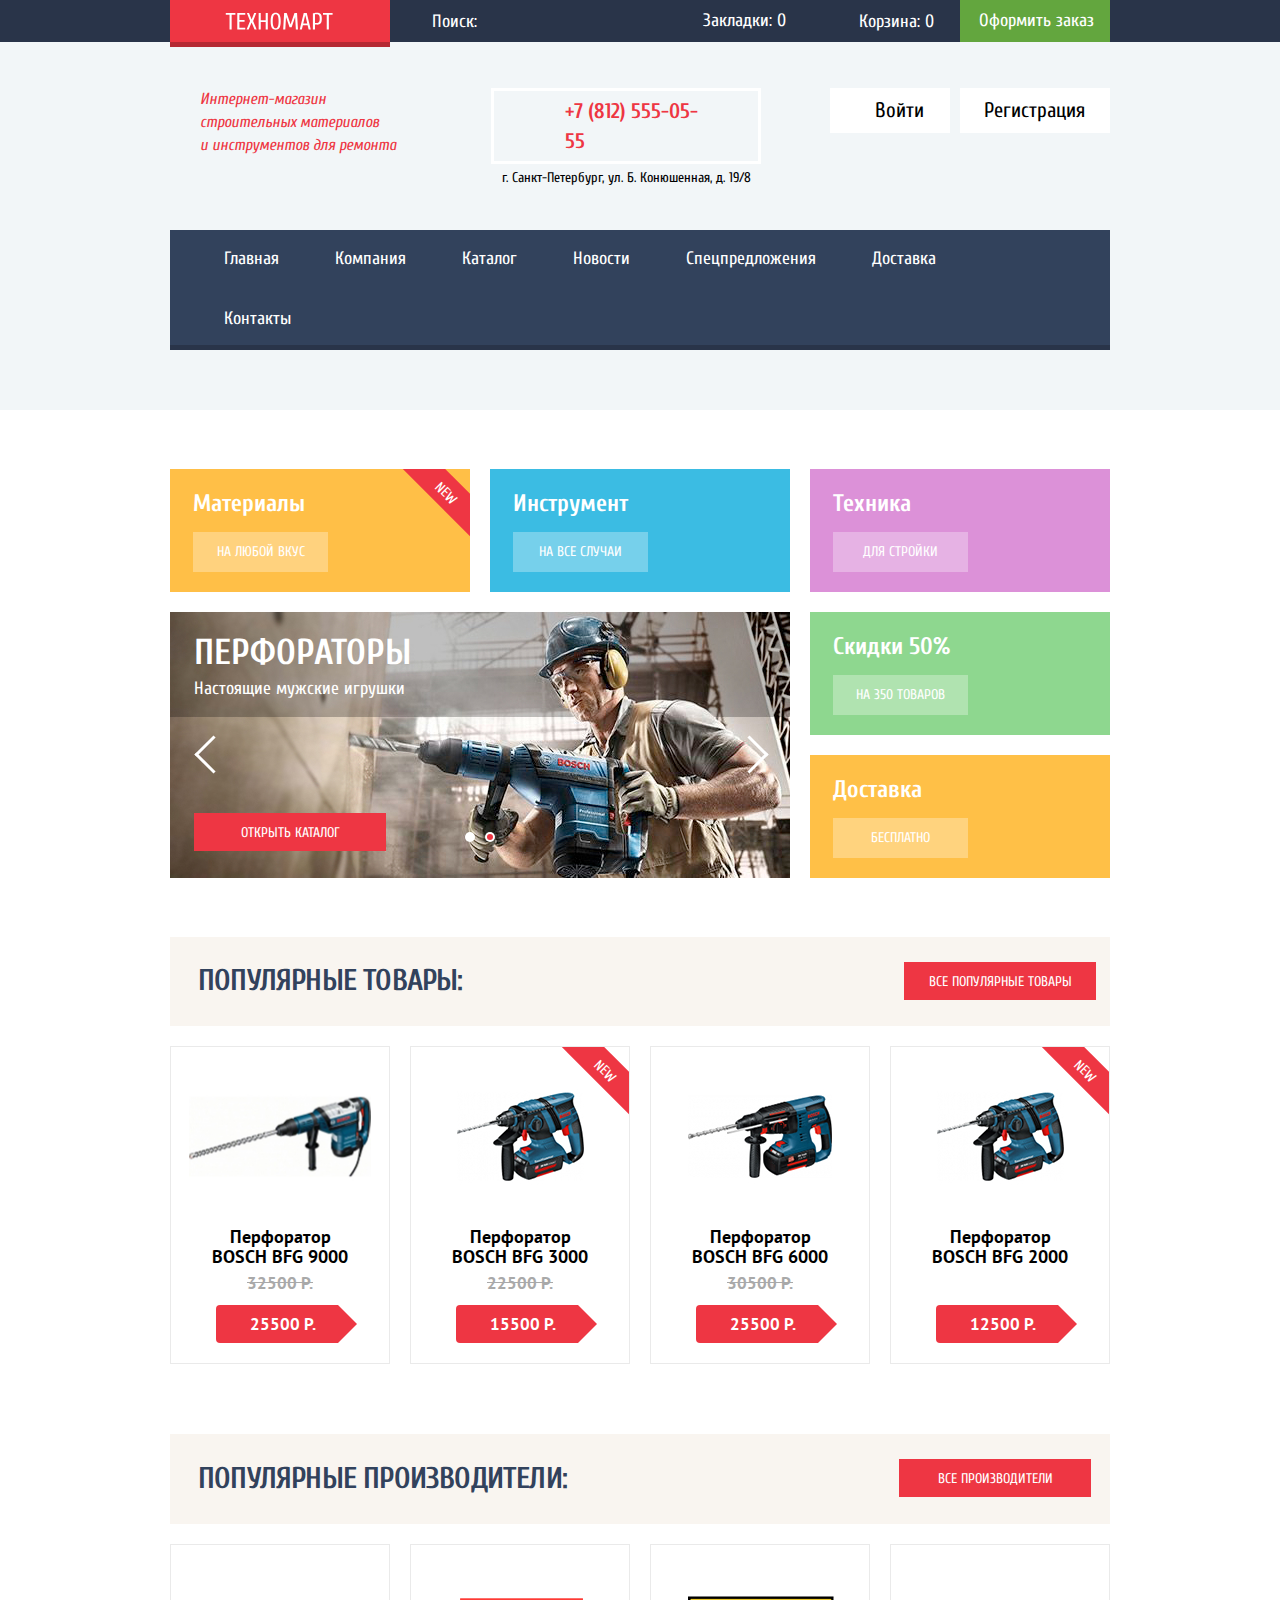
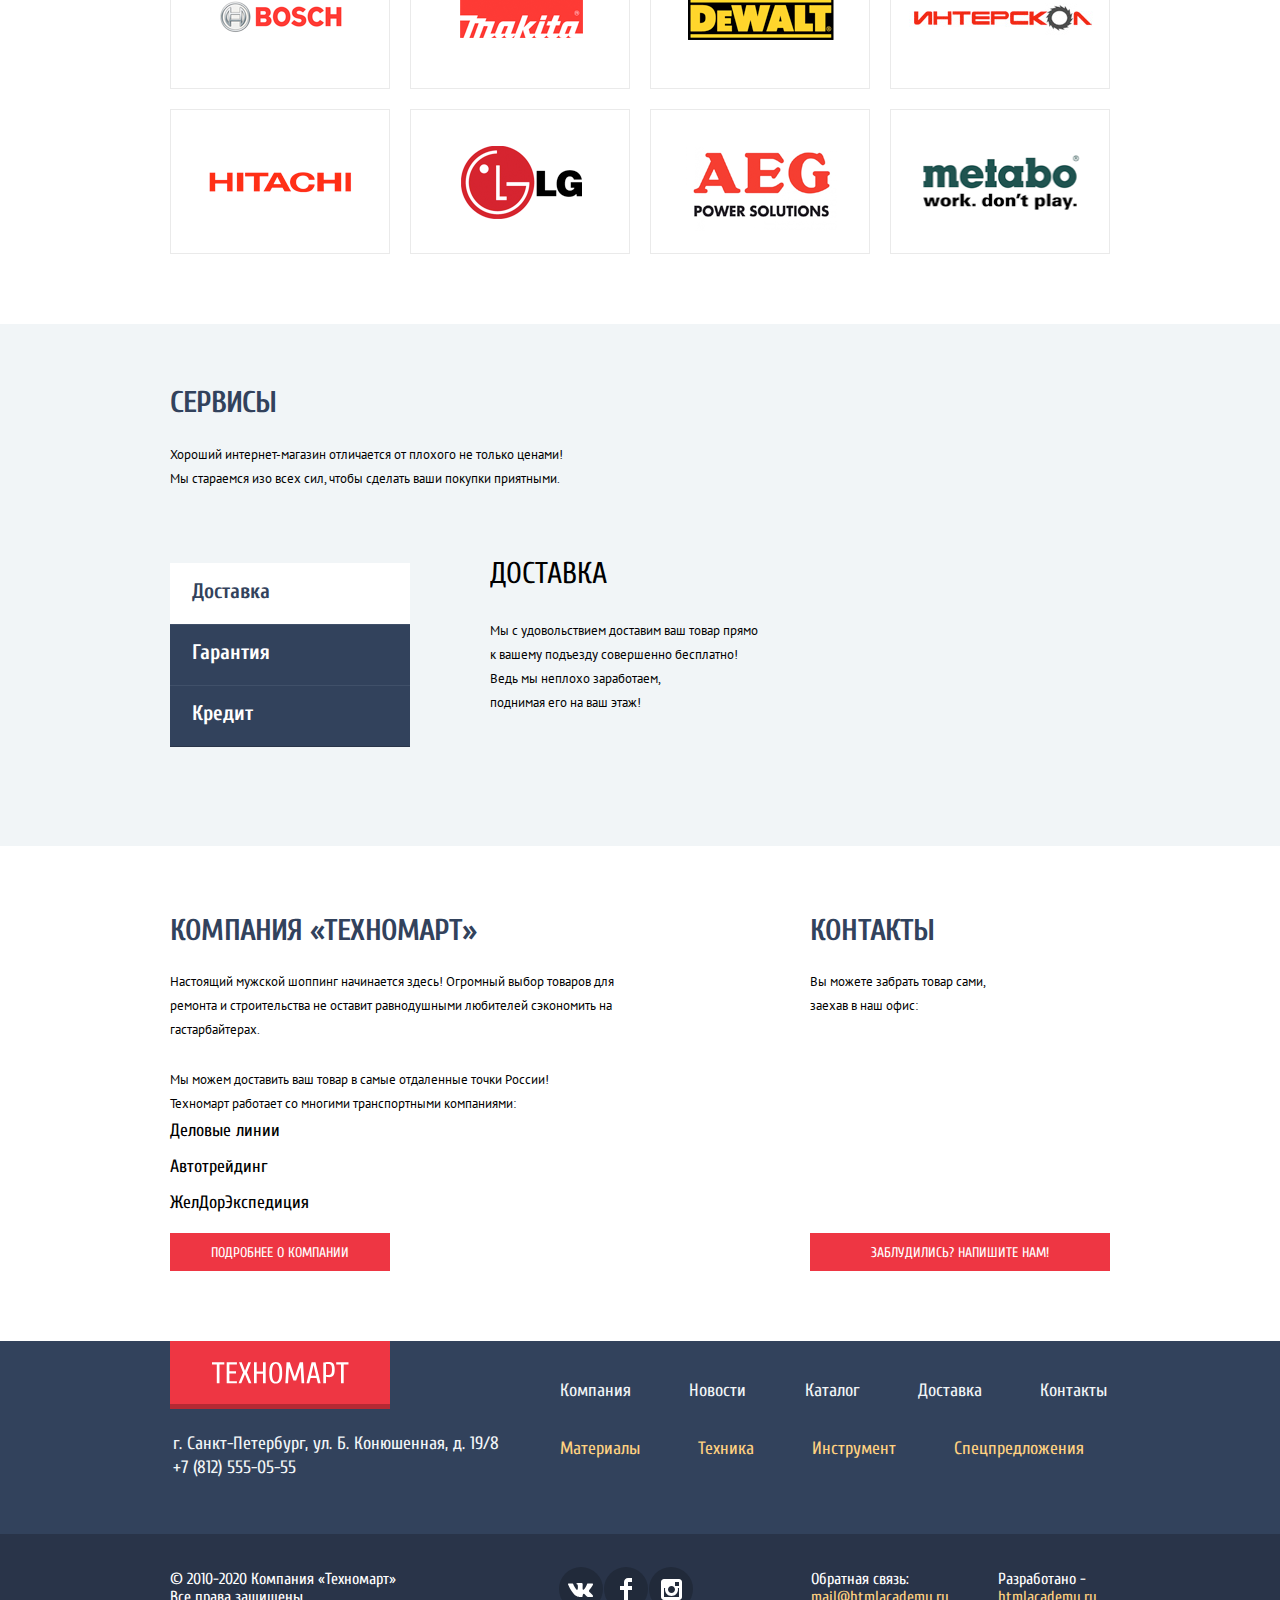
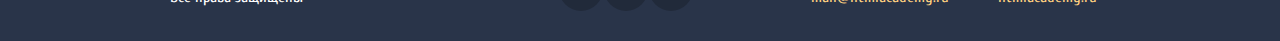
==== commit e049c57d: "Сетка на флексах для главной страницы" ====
--- a/index.html
+++ b/index.html
@@ -26,37 +26,41 @@
     </section>
     <section class="header-middle container">
       <p class="header-text">Интернет-магазин <br>строительных материалов <br>и инструментов для ремонта</p>
-      <a href="tel:+78125550555" class="header-phone">+7 (812) 555-05-55</a>
-      <address class="header-address">г. Санкт-Петербург, ул. Б. Конюшенная, д. 19/8</address>
-      <a href="blank.html" class="header-btn btn-login">Войти</a>
-      <a href="blank.html" class="header-btn btn-registration">Регистрация</a>
+      <div class="header-middle-contacts">
+        <a href="tel:+78125550555" class="header-phone">+7 (812) 555-05-55</a>
+        <address class="header-address">г. Санкт-Петербург, ул. Б. Конюшенная, д. 19/8</address>
+      </div>
+      <div class="header-middle-buttons">
+        <a href="blank.html" class="header-btn btn-login">Войти</a>
+        <a href="blank.html" class="header-btn btn-registration">Регистрация</a>
+      </div>
     </section>
     <div class="container">
       <nav class="main-navigation">
-      <ul class="site-navigation">
-        <li class="navigation-item">
-          <a class="navigation-link">Главная</a>
-        </li>
-        <li class="navigation-item">
-          <a href="blank.html" class="navigation-link">Компания</a>
-        </li>
-        <li class="navigation-item">
-          <a href="catalog.html" class="navigation-link">Каталог</a>
-        </li>
-        <li class="navigation-item">
-          <a href="blank.html" class="navigation-link">Новости</a>
-        </li>
-        <li class="navigation-item">
-          <a href="blank.html" class="navigation-link">Спецпредложения</a>
-        </li>
-        <li class="navigation-item">
-          <a href="blank.html" class="navigation-link">Доставка</a>
-        </li>
-        <li class="navigation-item">
-          <a href="blank.html" class="navigation-link">Контакты</a>
-        </li>
-      </ul>
-    </nav>
+        <ul class="site-navigation">
+          <li class="navigation-item">
+            <a class="navigation-link">Главная</a>
+          </li>
+          <li class="navigation-item">
+            <a href="blank.html" class="navigation-link">Компания</a>
+          </li>
+          <li class="navigation-item">
+            <a href="catalog.html" class="navigation-link">Каталог</a>
+          </li>
+          <li class="navigation-item">
+            <a href="blank.html" class="navigation-link">Новости</a>
+          </li>
+          <li class="navigation-item">
+            <a href="blank.html" class="navigation-link">Спецпредложения</a>
+          </li>
+          <li class="navigation-item">
+            <a href="blank.html" class="navigation-link">Доставка</a>
+          </li>
+          <li class="navigation-item">
+            <a href="blank.html" class="navigation-link">Контакты</a>
+          </li>
+        </ul>
+      </nav>
     </div>
 
   </header>
@@ -91,7 +95,7 @@
           </div>
         </div>
       </div>
-      <ul class="catalog-cards-list catalog-cards-list-top">
+      <ul class="catalog-cards-list-top">
         <li class="card-item card-item-yellow new">
           <h3 class="card-title">Материалы</h3>
           <a href="blank.html" class="card-link">На любой вкус</a>
@@ -105,7 +109,7 @@
           <a href="blank.html" class="card-link">Для стройки</a>
         </li>
       </ul>
-      <ul class="catalog-cards-list catalog-cards-list-right">
+      <ul class="catalog-cards-list-right">
         <li class="card-item card-item-green">
           <h3 class="card-title">Скидки 50%</h3>
           <a href="blank.html" class="card-link">На 350 товаров</a>
@@ -122,47 +126,52 @@
         <a href="blank.html" class="btn btn-product">Все популярные товары</a>
       </div>
       <ul class="product-list">
-        <li class="product-item">
+        <li class="product-item product-item-main">
           <div class="product-hover">
             <a href="blank.html" class="btn-green">Купить</a>
             <a href="blank.html" class="btn-green-border">В закладки</a>
           </div>
-          <img src="img/snippet-32961.jpg" class="product-image" width="184" height="164"
-            alt="Перфоратор BOSCH BFG 9000">
-          <a href="blank.html" class="product-link">Перфоратор BOSCH BFG 9000</a>
-          <p><del class="product-old-price">32500 Р.</del></p>
-          <p class="product-price">25500 Р.</p>
-        </li>
-        <li class="product-item new">
+          <div class="product-image">
+            <img src="img/snippet-32961.jpg" width="184" height="164" alt="Перфоратор BOSCH BFG 9000">
+          </div>
+            <a href="blank.html" class="product-link">Перфоратор BOSCH BFG 9000</a>
+            <p class="product-old-price-p"><del class="product-old-price">32500 Р.</del></p>
+            <p class="product-price">25500 Р.</p>
+        </li>
+        <li class="product-item new product-item-main">
           <div class="product-hover">
             <a href="blank.html" class="btn-green">Купить</a>
             <a href="blank.html" class="btn-green-border">В закладки</a>
           </div>
-          <img src="img/snippet-18927.jpg" class="product-image" width="127" height="112"
-            alt="Перфоратор BOSCH BFG 3000">
-          <a href="blank.html" class="product-link">Перфоратор BOSCH BFG 3000</a>
-          <p><del class="product-old-price">22500 Р.</del></p>
-          <p class="product-price">15500 Р.</p>
-        </li>
-        <li class="product-item">
+          <div class="product-image">
+            <img src="img/snippet-18927.jpg" width="127" height="112" alt="Перфоратор BOSCH BFG 3000">
+          </div>
+            <a href="blank.html" class="product-link">Перфоратор BOSCH BFG 3000</a>
+            <p class="product-old-price-p"><del class="product-old-price">22500 Р.</del></p>
+            <p class="product-price">15500 Р.</p>
+        </li>
+        <li class="product-item product-item-main">
           <div class="product-hover">
             <a href="blank.html" class="btn-green">Купить</a>
             <a href="blank.html" class="btn-green-border">В закладки</a>
           </div>
-          <img src="img/snippet-945.jpg" class="product-image" width="144" height="128" alt="Перфоратор BOSCH BFG 6000">
-          <a href="blank.html" class="product-link">Перфоратор BOSCH BFG 6000</a>
-          <p><del class="product-old-price">30500 Р.</del></p>
-          <p class="product-price">25500 Р.</p>
-        </li>
-        <li class="product-item new">
+          <div class="product-image">
+            <img src="img/snippet-945.jpg" width="144" height="128" alt="Перфоратор BOSCH BFG 6000">
+          </div>
+            <a href="blank.html" class="product-link">Перфоратор BOSCH BFG 6000</a>
+            <p class="product-old-price-p"><del class="product-old-price">30500 Р.</del></p>
+            <p class="product-price">25500 Р.</p>
+        </li>
+        <li class="product-item product-item-main new">
           <div class="product-hover">
             <a href="blank.html" class="btn-green">Купить</a>
             <a href="blank.html" class="btn-green-border">В закладки</a>
           </div>
-          <img src="img/snippet-18927.jpg" class="product-image" width="127" height="112"
-            alt="Перфоратор BOSCH BFG 2000">
-          <a href="blank.html" class="product-link">Перфоратор BOSCH HBFG 2000</a>
-          <p class="product-price">12500 Р.</p>
+          <div class="product-image">
+            <img src="img/snippet-18927.jpg" width="127" height="112" alt="Перфоратор BOSCH BFG 2000">
+          </div>
+            <a href="blank.html" class="product-link">Перфоратор BOSCH BFG 2000</a>
+            <p class="product-price">12500 Р.</p>
         </li>
       </ul>
     </section>
@@ -215,7 +224,7 @@
       </ul>
     </section>
     <section class="services">
-      <div class="services-grid container">
+      <div class="services-inner container-960">
         <h2 class="section-title">Сервисы</h2>
         <p class="section-text">Хороший интернет-магазин отличается от плохого не только ценами!<br>
           Мы стараемся изо всех сил, чтобы сделать ваши покупки приятными.</p>
@@ -230,125 +239,134 @@
           </div>
           <div class="services-slider-inner">
             <div class="services-slider-slides">
-              <div class="service-slide service-slide-delivery">
+              <div class="service-slide">
                 <h3 class="service-slide-title">Доставка</h3>
                 <p class="section-text">Мы с удовольствием доставим ваш товар прямо<br>
                   к вашему подъезду совершенно бесплатно!<br>
                   Ведь мы неплохо заработаем,<br>
                   поднимая его на ваш этаж!</p>
               </div>
-              <div class="service-slide service-slide-warranty">
+              <div class="service-slide">
                 <h3 class="service-slide-title">Гарантия</h3>
-                <p class="section-text">Какой то текст про гарантию <br>
-                  Какой то текст про гарантию <br>
-                  Какой то текст про гарантию <br>
-                  Какой то текст про гарантию</p>
+                <p class="section-text">Если купленный у нас товар поломается или заискрит, а также в случае пожара, спровоцированного его возгоранием,  вы всегда можете быть уверены в нашей гарантии. Мы обменяем сгоревший товар на новый. Дом уж восстановите как-нибудь сами.</p>
               </div>
-              <div class="service-slide service-slide-credit">
+              <div class="service-slide">
                 <h3 class="service-slide-title">Кредит</h3>
-                <p class="section-text">Текст, призывающий взять кредит <br>
-                  Текст, призывающий взять кредит <br>
-                  Текст, призывающий взять кредит <br>
-                  Текст, призывающий взять кредит</p>
+                <p class="section-text">Залезть в долговую яму стало проще! <br>Кредитные консультанты придут вам на помощь.</p>
+                <a href="blank.html" class="btn-service-credit">Отправить заявку</a>
               </div>
             </div>
           </div>
         </div>
       </div>
     </section>
-    <section class="company-contacts container">
-      <h3 class="section-title title-company">КОМПАНИЯ «Техномарт»</h3>
-      <p class="section-text text-company-top">Настоящий мужской шоппинг начинается здесь! Огромный выбор товаров для
-        <br>ремонта и
-        строительства не оставит равнодушными любителей сэкономить на <br>гастарбайтерах.</p>
-      <p class="section-text text-company-bottom">
-        Мы можем доставить ваш товар в самые отдаленные точки России!<br>
-        Техномарт работает со многими транспортными компаниями:</p>
-      <ul class="delivery-companies">
-        <li class="delivery-company-item">
-          <a href="blank.html" class="delivery-company-link">Деловые линии</a>
-        </li>
-        <li class="delivery-company-item">
-          <a href="blank.html" class="delivery-company-link">Автотрейдинг</a>
-        </li>
-        <li class="delivery-company-item">
-          <a href="blank.html" class="delivery-company-link">ЖелДорЭкспедиция</a>
-        </li>
-      </ul>
-      <a href="blank.html" class="btn btn-company">Подробнее о компании</a>
-      <h3 class="section-title title-contacts">Контакты</h3>
-      <p class="section-text text-contacts">Вы можете забрать товар сами,<br>
-        заехав в наш офис:</p>
-      <iframe class="map-contacts"
-        src="https://www.google.com/maps/embed?pb=!1m18!1m12!1m3!1d1998.598942412363!2d30.32089461559019!3d59.938796869048495!2m3!1f0!2f0!3f0!3m2!1i1024!2i768!4f13.1!3m3!1m2!1s0x4696310fca5ba729%3A0xea9c53d4493c879f!2z0JHQvtC70YzRiNCw0Y8g0JrQvtC90Y7RiNC10L3QvdCw0Y8g0YPQuy4sIDE5LCDQodCw0L3QutGCLdCf0LXRgtC10YDQsdGD0YDQsywgMTkxMTg2!5e0!3m2!1sru!2sru!4v1599822734057!5m2!1sru!2sru"
-        width="300" height="158" frameborder="0" style="border:0;" allowfullscreen="" aria-hidden="false"
-        tabindex="0"></iframe>
-      <a href="blank.html" class="btn btn-contacts">Заблудились? Напишите нам!</a>
-    </section>
+    <div class="company-contacts container">
+      <section class="company">
+        <h3 class="section-title title-company">КОМПАНИЯ «Техномарт»</h3>
+        <p class="section-text text-company-top">Настоящий мужской шоппинг начинается здесь! Огромный выбор товаров для
+          <br>ремонта и
+          строительства не оставит равнодушными любителей сэкономить на <br>гастарбайтерах.</p>
+        <p class="section-text text-company-bottom">
+          Мы можем доставить ваш товар в самые отдаленные точки России!<br>
+          Техномарт работает со многими транспортными компаниями:</p>
+        <ul class="delivery-companies">
+          <li class="delivery-company-item">
+            <a href="blank.html" class="delivery-company-link">Деловые линии</a>
+          </li>
+          <li class="delivery-company-item">
+            <a href="blank.html" class="delivery-company-link">Автотрейдинг</a>
+          </li>
+          <li class="delivery-company-item">
+            <a href="blank.html" class="delivery-company-link">ЖелДорЭкспедиция</a>
+          </li>
+        </ul>
+        <a href="blank.html" class="btn btn-company">Подробнее о компании</a>
+      </section>
+      <section class="contacts">
+        <h3 class="section-title title-contacts">Контакты</h3>
+        <p class="section-text text-contacts">Вы можете забрать товар сами,<br>
+          заехав в наш офис:</p>
+        <iframe class="map-contacts"
+          src="https://www.google.com/maps/embed?pb=!1m18!1m12!1m3!1d1998.598942412363!2d30.32089461559019!3d59.938796869048495!2m3!1f0!2f0!3f0!3m2!1i1024!2i768!4f13.1!3m3!1m2!1s0x4696310fca5ba729%3A0xea9c53d4493c879f!2z0JHQvtC70YzRiNCw0Y8g0JrQvtC90Y7RiNC10L3QvdCw0Y8g0YPQuy4sIDE5LCDQodCw0L3QutGCLdCf0LXRgtC10YDQsdGD0YDQsywgMTkxMTg2!5e0!3m2!1sru!2sru!4v1599822734057!5m2!1sru!2sru"
+          width="300" height="158" frameborder="0" style="border:0;" allowfullscreen="" aria-hidden="false"
+          tabindex="0"></iframe>
+        <a href="blank.html" class="btn btn-contacts">Заблудились? Напишите нам!</a>
+      </section>
+
+    </div>
   </main>
   <footer class="page-footer main-footer">
     <div class="footer-top">
-      <div class="grid-footer-top container">
-        <a class="logo-footer">
-          <img src="img/logo-footer.svg" alt="ТЕХНОМАРТ" width="138" height="23">
-        </a>
-        <address class="footer-address">г. Санкт-Петербург, ул. Б. Конюшенная, д. 19/8</address>
-        <a href="tel:+78125550555" class="footer-phone">+7 (812) 555-05-55</a>
-        <ul class="footer-navigation-list">
-          <li class="footer-navigation-item">
-            <a href="blank.html" class="footer-navigation-link">Компания</a>
-          </li>
-          <li class="footer-navigation-item">
-            <a href="blank.html" class="footer-navigation-link">Новости</a>
-          </li>
-          <li class="footer-navigation-item">
-            <a href="blank.html" class="footer-navigation-link">Каталог</a>
-          </li>
-          <li class="footer-navigation-item">
-            <a href="blank.html" class="footer-navigation-link">Доставка</a>
-          </li>
-          <li class="footer-navigation-item">
-            <a href="blank.html" class="footer-navigation-link">Контакты</a>
-          </li>
-        </ul>
-        <ul class="footer-catalog-list">
-          <li class="footer-catalog-item">
-            <a href="blank.html" class="footer-catalog-link">Материалы</a>
-          </li>
-          <li class="footer-catalog-item">
-            <a href="blank.html" class="footer-catalog-link">Техника</a>
-          </li>
-          <li class="footer-catalog-item">
-            <a href="blank.html" class="footer-catalog-link">Инструмент</a>
-          </li>
-          <li class="footer-catalog-item">
-            <a href="blank.html" class="footer-catalog-link">Спецпредложения</a>
-          </li>
-        </ul>
+      <div class="footer-top-inner container">
+        <div class="footer-top-left">
+          <a class="logo-footer">
+            <img src="img/logo-footer.svg" alt="ТЕХНОМАРТ" width="138" height="23">
+          </a>
+          <address class="footer-address">г. Санкт-Петербург, ул. Б. Конюшенная, д. 19/8</address>
+          <a href="tel:+78125550555" class="footer-phone">+7 (812) 555-05-55</a>
+        </div>
+        <div class="footer-top-right">
+          <ul class="footer-navigation-list">
+            <li class="footer-navigation-item">
+              <a href="blank.html" class="footer-navigation-link">Компания</a>
+            </li>
+            <li class="footer-navigation-item">
+              <a href="blank.html" class="footer-navigation-link">Новости</a>
+            </li>
+            <li class="footer-navigation-item">
+              <a href="blank.html" class="footer-navigation-link">Каталог</a>
+            </li>
+            <li class="footer-navigation-item">
+              <a href="blank.html" class="footer-navigation-link">Доставка</a>
+            </li>
+            <li class="footer-navigation-item">
+              <a href="blank.html" class="footer-navigation-link">Контакты</a>
+            </li>
+          </ul>
+          <ul class="footer-catalog-list">
+            <li class="footer-catalog-item">
+              <a href="blank.html" class="footer-catalog-link">Материалы</a>
+            </li>
+            <li class="footer-catalog-item">
+              <a href="blank.html" class="footer-catalog-link">Техника</a>
+            </li>
+            <li class="footer-catalog-item">
+              <a href="blank.html" class="footer-catalog-link">Инструмент</a>
+            </li>
+            <li class="footer-catalog-item">
+              <a href="blank.html" class="footer-catalog-link">Спецпредложения</a>
+            </li>
+          </ul>
+        </div>
       </div>
     </div>
 
     <div class="footer-bottom">
-      <div class="grid-footer-bottom container">
+      <div class="footer-bottom-inner container">
         <p class="footer-copyright">&copy; 2010-2020 Компания «Техномарт» <br>
           Все права защищены</p>
         <ul class="footer-social-list">
           <li class="footer-social-item">
-            <a class="footer-social-link">Вконтакте</a>
+            <a class="footer-social-link social-link-vk"></a>
           </li>
           <li class="footer-social-item">
-            <a class="footer-social-link">Facebook</a>
+            <a class="footer-social-link social-link-fb"></a>
           </li>
           <li class="footer-social-item">
-            <a class="footer-social-link">Instagram</a>
+            <a class="footer-social-link social-link-in"></a>
           </li>
         </ul>
-        <p class="footer-contacts-text footer-email">Обратная связь</p>
-        <a href="mail@htmlacademy.ru" class="footer-contacts-link footer-email">mail@htmlacademy.ru</a>
-        <p class="footer-contacts-text footer-develop">Разработано -</p>
-        <a href="https://htmlacademy.ru" class="footer-contacts-link footer-develop">htmlacademy.ru</a>
-      </div>
-
+        <div class="footer-bottom-right">
+          <div class="feedback">
+            <p class="footer-contacts-text footer-email">Обратная связь:</p>
+            <a href="mail@htmlacademy.ru" class="footer-contacts-link footer-email">mail@htmlacademy.ru</a>
+          </div>
+          <div class="develop">
+            <p class="footer-contacts-text footer-develop">Разработано -</p>
+            <a href="https://htmlacademy.ru" class="footer-contacts-link footer-develop">htmlacademy.ru</a>
+          </div>
+        </div>
+      </div>
     </div>
   </footer>
 </body>
--- a/css/style.css
+++ b/css/style.css
@@ -2,6 +2,7 @@
 
 :root {
   --basic-black: #000000;
+  --social-link-black: #212a3a;
   --basic-dark-grey: #293449;
   --basic-grey: #32425c;
   --label-border-grey: #405069;
@@ -24,6 +25,7 @@
   --basic-darker-red: #ba2732;
   --basic-dark-red: #ca2c37;
   --basic-red: #ee3643;
+  --btn-red-service-credit: #ff5357;
 
   --btn-darker-green: #367315;
   --btn-dark-green: #518534;
@@ -40,6 +42,7 @@
   --basic-light-grey-form: #f7f3ec;
   --breadcrumb-grey: #c1c6ce;
   --black-opacity-3: rgba(0, 0, 0, 0.3);
+  --black-shadow-product-card: rgba(0, 0, 0, 0.15);
 }
 
 /* Global */
@@ -80,6 +83,13 @@
   padding-right: 10px;
 }
 
+.container-960 {
+  width: 960px;
+  margin: 0 auto;
+  padding-left: 10px;
+  box-sizing: border-box;
+}
+
 /* Grid */
 
 .page {
@@ -100,8 +110,8 @@
   grid-template-columns: 1fr;
   grid-template-rows:
     42px
-    158px
-    60px
+    max-content
+    max-content
     60px;
   background-color: var(--basic-lighter-blue);
 }
@@ -210,12 +220,10 @@
 /* Header-middle */
 
 .header-middle {
-  display: grid;
-  grid-template-columns: 30px 220px 70px 321px 18px 122px 9px 150px;
-  grid-template-rows:
-    46px
-    45px
-    67px;
+  display: flex;
+  padding-top: 46px;
+  padding-bottom: 40px;
+  justify-content: space-between;
 }
 
 .header-text {
@@ -223,10 +231,13 @@
   font-size: 16px;
   line-height: 23px;
   color: var(--basic-red);
-  margin: 0;
-  padding: 0;
-  grid-row: 2 / 4;
-  grid-column: 2 / 3;
+  width: 197px;
+  margin: 0 0 0 30px ;
+  padding: 0;
+}
+
+.header-middle-contacts {
+  margin-left: 35px;
 }
 
 .header-phone {
@@ -237,19 +248,16 @@
   color: var(--basic-red);
   border: 3px solid var(--basic-white);
   display: inline-block;
-  padding: 7px 42px 8px 71px;
+  padding: 5px 42px 5px 71px;
   width: 270px;
-  height: 45px;
-  box-sizing: border-box;
-  grid-row: 2 / 3;
-  grid-column: 4 / 5;
+  box-sizing: border-box;
 }
 
 .header-address {
   font: inherit;
   font-size: 14px;
-  grid-row: 3 / 4;
-  grid-column: 4 / 5;
+  width: 270px;
+  margin: 2px 0 0 11px;
 }
 
 .header-btn {
@@ -271,15 +279,16 @@
 .btn-login {
   display: inline-block;
   padding: 12px 27px 12px 45px;
-  grid-row: 2 / 3;
-  grid-column: -3 / -4;
+  margin-right: 7px;
+  width: 120px;
+  box-sizing: border-box;
 }
 
 .btn-registration {
   display: inline-block;
   padding: 12px 24px;
-  grid-row: 2 / 3;
-  grid-column: -1 / -2;
+  width: 150px;
+  box-sizing: border-box;
 }
 
 .btn-username {
@@ -331,16 +340,15 @@
 .site-navigation {
   list-style: none;
   margin: 0;
-  padding: 0 25px;
-  grid-row: -2 / -3;
-  display: flex;
-  justify-content: space-around;
+  padding: 0 26px;
+  display: flex;
+  justify-content: start;
+  flex-wrap: wrap;
 }
 
 .navigation-item {
   display: flex;
-  align-items: center;
-  justify-items: center;
+  padding: 0 3px;
 }
 
 .navigation-link {
@@ -366,35 +374,33 @@
   background-color: var(--basic-white);
   margin-top: 59px;
   margin-bottom: 59px;
-  display: grid;
-  grid-template-columns: repeat(3, 300px);
-  grid-template-rows: repeat(3, 123px);
-  grid-gap: 20px;
-  grid-template-areas:
-    "cards-top cards-top cards-top"
-    "slider slider cards-right"
-    "slider slider cards-right";
+  display: flex;
+  flex-wrap: wrap;
 }
 
 .catalog-cards-list-top {
-  display: grid;
-  grid-template-columns: repeat(3, 300px);
-  grid-gap: 20px;
-  grid-area: cards-top;
+  list-style: none;
+  margin: 0;
+  padding: 0;
+  display: flex;
+  order: -1;
+  flex-wrap: wrap;
 }
 
 .catalog-cards-list-right {
-  display: grid;
-  grid-template-rows: repeat(2, 123px);
-  grid-gap: 20px;
-  grid-area: cards-right;
+  list-style: none;
+  margin: 0;
+  padding: 0;
+  display: flex;
+  flex-direction: column;
+  flex-wrap: wrap;
 }
 
 .catalog-slider {
   background-color: var(--basic-dark-grey);
   width: 620px;
   position: relative;
-  grid-area: slider;
+  align-self: flex-start;
 }
 
 .catalog-slider-inner {
@@ -413,7 +419,11 @@
   display: grid;
   grid-template-columns: 24px 596px;
   grid-template-rows:
-    26px 46px 129px 65px;
+    23px
+    42px
+    136px
+    38px
+    27px;
 }
 
 .catalog-slide-image {
@@ -475,8 +485,8 @@
   height: 27px;
   cursor: pointer;
   position: absolute;
-  top: 135px;
-  left: 25px;
+  top: 129px;
+  left: 30px;
   z-index: 2;
 }
 
@@ -490,8 +500,8 @@
   height: 27px;
   cursor: pointer;
   position: absolute;
-  top: 135px;
-  right: 25px;
+  top: 129px;
+  right: 27px;
   z-index: 2;
 }
 
@@ -501,7 +511,7 @@
   display: flex;
   justify-content: space-between;
   position: absolute;
-  left: 50%;
+  left: 295px;
   bottom: 36px;
 }
 
@@ -530,18 +540,36 @@
   z-index: 1;
 }
 
-.catalog-cards-list {
-  list-style: none;
-  margin: 0;
-  padding: 0;
-}
-
 #catalog-slider-btn-1:checked~.catalog-slider-inner .catalog-slider-slides {
   transform: translate(0);
 }
 
 #catalog-slider-btn-2:checked~.catalog-slider-inner .catalog-slider-slides {
   transform: translate(-620px);
+}
+
+.catalog-cards-list-top .card-item {
+  margin: 0 20px 20px 0;
+}
+
+.catalog-cards-list-top .card-item:nth-child(3n) {
+  margin-right: 0;
+}
+
+.catalog-cards-list-right .card-item {
+  margin: 0 0 20px 20px;
+}
+
+.catalog-cards-list-right .card-item:last-child {
+  margin-bottom: 0;
+}
+
+.card-item {
+  width: 300px;
+  padding: 20px 23px;
+  box-sizing: border-box;
+  position: relative;
+  overflow: hidden;
 }
 
 .new::before {
@@ -552,9 +580,16 @@
   background-color: var(--basic-red);
   width: 100px;
   height: 30px;
+  padding-top: 4px;
+  box-sizing: border-box;
   display: flex;
   align-items: center;
   justify-content: center;
+  position: absolute;
+  z-index: 2;
+  transform: rotate(45deg);
+  right: -27px;
+  top: 8px;
 }
 
 .card-item-yellow {
@@ -582,7 +617,9 @@
   font-size: 24px;
   line-height: 30px;
   color: var(--basic-white);
-  margin: 0;
+  width: 137px;
+  box-sizing: border-box;
+  margin: 0 0 13px 0;
   padding: 0;
 }
 
@@ -596,7 +633,6 @@
   cursor: pointer;
   display: inline-block;
   width: 135px;
-  height: 38px;
   text-align: center;
   padding: 11px 0;
   box-sizing: border-box;
@@ -619,7 +655,7 @@
   background-color: var(--basic-red);
   display: inline-block;
   width: 192px;
-  height: 38px;
+  /*height: 38px;*/
   padding: 11px 0 9px;
   text-align: center;
   box-sizing: border-box;
@@ -638,21 +674,17 @@
 
 .product {
   background-color: var(--basic-white);
-  margin-bottom: 70px;
-  display: grid;
-  grid-template-rows: 89px 1fr;
-  grid-gap: 20px;
+  margin-bottom: 50px;
 }
 
 .section-header {
   background-color: var(--basic-light-grey);
-  height: 89px;
   display: flex;
   flex-direction: row;
   justify-content: space-between;
   align-items: center;
-  padding-left: 28px;
-  padding-right: 14px;
+  margin-bottom: 20px;
+  padding: 25px 14px 26px 28px;
 }
 
 .section-title {
@@ -673,21 +705,55 @@
   list-style: none;
   margin: 0;
   padding: 0;
-  display: grid;
-  grid-template-columns: repeat(4, 220px);
-  grid-gap: 20px;
+  display: flex;
+  flex-direction: row;
+  justify-content: start;
+  flex-wrap: wrap;
 }
 
 .product-item {
   border: 1px solid var(--card-border-light-grey);
   width: 220px;
-  height: 318px;
-  display: grid;
-  box-sizing: border-box;
+  min-height: 318px;
+  box-sizing: border-box;
+  overflow: hidden;
+  position: relative;
+  display: flex;
+  flex-direction: column;
+  justify-content: space-between;
+  padding: 20px 18px;
+}
+
+.product-item-main {
+  margin: 0 20px 20px 0;
+}
+
+.product-item-main:nth-child(4n) {
+  margin-right: 0;
+}
+
+.product-item:hover {
+  box-shadow: 0px 4px 20px var(--black-shadow-product-card);
+}
+
+.product-item:hover .product-hover {
+  display: flex;
+}
+
+.product-item:hover .product-image {
+  display: none;
 }
 
 .product-hover {
+  width: 100%;
+  height: 139px;
+  margin-bottom: 18px;
+  padding-top: 17px;
+  box-sizing: border-box;
   display: none;
+  flex-direction: column;
+  justify-content: start;
+  align-items: center;
 }
 
 .btn-green {
@@ -701,8 +767,10 @@
   display: inline-block;
   width: 135px;
   height: 38px;
-  padding: 10px 12px 10px 48px;
-  box-sizing: border-box;
+  margin-bottom: 10px;
+  padding: 10px 7px 10px 52px;
+  box-sizing: border-box;
+  overflow: hidden;
 }
 
 .btn-green:hover {
@@ -724,9 +792,9 @@
   display: inline-block;
   width: 135px;
   height: 38px;
-  text-align: center;
-  padding: 9px 0 11px;
-  box-sizing: border-box;
+  padding: 8px 7px 9px 29px;
+  box-sizing: border-box;
+  overflow: hidden;
 }
 
 .btn-green-border:hover {
@@ -737,37 +805,61 @@
   opacity: 0.5;
 }
 
+.product-image {
+  width: 100%;
+  height: 139px;
+  align-self: start;
+  display: flex;
+  justify-content: center;
+  align-items: center;
+  margin-bottom: 18px;
+}
+
 .product-link {
   text-decoration: none;
+  font-family: "PT Sans", Arial, sans-serif;
   font-weight: 700;
   font-size: 18px;
   line-height: 20px;
   color: var(--basic-black);
   cursor: pointer;
+  width: 160px;
+  margin-top: 3px;
+  margin-bottom: 6px;
+  align-self: center;
+  text-align: center;
 }
 
 .product-old-price {
   text-decoration: line-through;
-  font-weight: bold;
-  font-size: 18px;
-  line-height: 20px;
-  color: var(--old-price-light-grey);
-}
-
-.product-price {
-  text-transform: uppercase;
+  font-family: "PT Sans", Arial, sans-serif;
   font-weight: bold;
   font-size: 17px;
   line-height: 18px;
+  color: var(--old-price-light-grey);
+}
+
+.product-old-price-p {
+  margin: 0;
+  padding: 0;
+  align-self: center;
+}
+
+.product-price {
+  text-transform: uppercase;
+  font-family: "PT Sans", Arial, sans-serif;
+  font-weight: bold;
+  font-size: 17px;
+  line-height: 18px;
   color: var(--basic-white);
   background-color: var(--basic-red);
+  border-radius: 4px 0 0 4px;
   display: inline-block;
   width: 122px;
-  height: 38px;
-  margin: 0;
-  padding: 10px 0;
-  text-align: center;
-  box-sizing: border-box;
+  margin: auto 6px 0 0;
+  padding: 10px 0 10px 34px;
+  box-sizing: border-box;
+  align-self: center;
   position: relative;
 }
 
@@ -785,10 +877,7 @@
 /* Brands */
 
 .brands {
-  display: grid;
-  grid-template-rows: 89px 1fr;
-  grid-gap: 20px;
-  margin-bottom: 70px;
+  margin-bottom: 50px;
 }
 
 .btn-brands {
@@ -801,10 +890,8 @@
   list-style: none;
   margin: 0;
   padding: 0;
-  display: grid;
-  grid-template-columns: repeat(4, 1fr);
-  grid-template-rows: repeat(2, 145 px);
-  grid-gap: 20px;
+  display: flex;
+  flex-wrap: wrap;
 }
 
 .brand-item {
@@ -812,6 +899,12 @@
   height: 145px;
   border: 1px solid var(--card-border-light-grey);
   box-sizing: border-box;
+  margin-right: 20px;
+  margin-bottom: 20px;
+}
+
+.brand-item:nth-child(4n) {
+  margin-right: 0;
 }
 
 .brand-link {
@@ -828,35 +921,31 @@
 .services {
   background-color: var(--basic-light-blue);
   width: 100%;
-  height: 522px;
   margin-bottom: 70px;
-}
-
-.services-grid {
-  display: grid;
-  grid-template-rows:
-    64px
-    55px
-    70px;
-}
-
-.services-grid .section-title {
-  grid-row: 2 / 3;
-}
-
-.services-grid .section-text {
-  grid-row: 3 / 4;
+  padding-top: 64px;
+  padding-bottom: 55px;
+}
+
+.services-inner {
+  display: flex;
+  flex-direction: column;
+}
+
+.services-inner .section-title {
+  margin-bottom: 25px;
+  width: 700px;
+}
+
+.services-inner .section-text {
+  width: 700px;
 }
 
 .services-slider {
   width: 620px;
-  height: 279px;
-  grid-row: 4 / -1;
+  margin-top: 68px;
+  margin-bottom: 45px;
   display: grid;
   grid-template-columns: 320px 1fr;
-  grid-template-rows:
-    49px
-    1fr;
 }
 
 .services-slider input[type="radio"] {
@@ -865,7 +954,7 @@
 
 .services-slider-inner {
   overflow: hidden;
-  width: 300px;
+  width: 620px;
   grid-row: 2 / -1;
   grid-column: 2 / -1;
 }
@@ -877,8 +966,9 @@
 }
 
 .service-slide {
-  width: 300px;
-  height: 160px;
+  width: 620px;
+  display: flex;
+  flex-direction: column;
 }
 
 .service-slide-title {
@@ -887,14 +977,33 @@
   font-weight: 400;
   font-size: 30px;
   line-height: 30px;
-  margin: 0;
-  padding: 0;
-  margin-bottom: 25px;
+  margin: 0 0 30px 0;
+  padding: 0;
+}
+
+.service-slide .section-text {
+  width: 318px;
+  /*margin-bottom: 32px;*/
+}
+
+.btn-service-credit {
+  text-decoration: none;
+  text-transform: uppercase;
+  font-weight: normal;
+  font-size: 14px;
+  line-height: 18px;
+  color: var(--basic-white);
+  background-color: var(--btn-red-service-credit);
+  padding: 10px 44px 11px 46px;
+  border-radius: 3px;
+  align-self: start;
+  margin-top: 25px;
 }
 
 .services-slider-controls {
   grid-column: 1 / 2;
   grid-row: 2 / -1;
+  margin-top: 4px;
 }
 
 .services-slider-controls label {
@@ -905,7 +1014,8 @@
   background-color: var(--basic-grey);
   cursor: pointer;
   width: 240px;
-  height: 61px;
+  padding: 13px 0 18px 22px;
+  box-sizing: border-box;
   display: flex;
 }
 
@@ -931,44 +1041,29 @@
 }
 
 #slider-btn-warranty:checked ~ .services-slider-inner .services-slider-slides {
-  transform: translate(-300px);
+  transform: translate(-620px);
 }
 
 #slider-btn-credit:checked ~ .services-slider-inner .services-slider-slides {
-  transform: translate(-600px);
+  transform: translate(-1240px);
 }
 
 /* Company-Contacts */
 
 .company-contacts {
   background-color: var(--basic-white);
-  width: 940px;
-  height: 356px;
   margin-bottom: 70px;
-  display: grid;
-  grid-template-columns: 450px 190px 299px;
-  grid-template-rows:
-    59px
-    76px
-    23px
-    49px
-    111px
-    38px;
+  display: flex;
+  flex-direction: row;
+  justify-content: space-between;
+}
+
+.company {
+  width: 500px;
 }
 
 .title-company {
-  grid-column: 1 / 2;
-  grid-row: 1 / 2;
-}
-
-.text-company-top {
-  grid-column: 1 / 2;
-  grid-row: 2 / 3;
-}
-
-.text-company-bottom {
-  grid-column: 1 / 2;
-  grid-row: 4 / 5;
+  margin-bottom: 24px;
 }
 
 .section-text {
@@ -976,6 +1071,14 @@
   font-family: "PT Sans", Arial, sans-serif;
   margin: 0;
   padding: 0;
+}
+
+.text-company-top {
+  margin-bottom: 26px;
+}
+
+.text-company-bottom {
+  margin-bottom: 3px;
 }
 
 .delivery-companies {
@@ -983,10 +1086,12 @@
   font-size: 18px;
   line-height: 24px;
   color: var(--basic-black);
-  margin: 0;
-  padding: 0;
-  grid-column: 1 / 2;
-  grid-row: -3 / -2;
+  margin: 0 0 18px 0;
+  padding: 0;
+}
+
+.delivery-company-item {
+  margin-bottom: 12px;
 }
 
 .delivery-company-link {
@@ -997,31 +1102,29 @@
   color: var(--basic-black);
 }
 
+.title-contacts {
+  margin-bottom: 24px;
+}
+
+.text-contacts {
+  margin-bottom: 33px;
+}
+
+.map-contacts {
+  margin-bottom: 16px;
+}
+
 .btn-company {
   width: 220px;
-  grid-column: 1 / 2;
-  grid-row: -2 / -1;
-}
-
-.title-contacts {
-  grid-column: -2 / -1;
-  grid-row: 1 / 2;
-}
-
-.text-contacts {
-  grid-column: -2 / -1;
-  grid-row: 2 / 3;
-}
-
-.map-contacts {
-  grid-column: -2 / -1;
-  grid-row: 3 / 6;
+}
+
+.contacts {
+  width: 300px;
+  /*margin-left: auto;*/
 }
 
 .btn-contacts {
   width: 300px;
-  grid-column: -2 / -1;
-  grid-row: -1 / -2;
 }
 
 /* Footer */
@@ -1041,17 +1144,15 @@
   background-color: var(--basic-dark-grey);
 }
 
-.grid-footer-top {
-  width: 940px;
-  height: 193px;
-  display: grid;
-  grid-template-columns: 393px 23px 524px;
-  grid-template-rows:
-    37px
-    18px
-    40px
-    18px
-    80px;
+.footer-top-inner {
+  display: flex;
+  justify-content: space-between;
+  padding-bottom: 54px;
+}
+
+.footer-top-left {
+  width: 330px;
+  flex-shrink: 0;
 }
 
 .logo-footer {
@@ -1060,11 +1161,11 @@
   cursor: pointer;
   display: inline-block;
   width: 220px;
-  height:68px;
+  height: 68px;
   padding: 20px 41px 25px 41px;
   box-sizing: border-box;
-  grid-column: 1 / 2;
-  grid-row: 1 / 4;
+  flex-shrink: 0;
+  margin-bottom: 23px;
 }
 
 .logo-footer:active {
@@ -1073,29 +1174,34 @@
 
 .footer-address {
   font: inherit;
-  grid-column: 1 / 2;
-  grid-row: 4 / 5;
+  margin-left: 3px;
 }
 
 .footer-phone {
   text-decoration: none;
   font: inherit;
   color: var(--basic-light-blue);
-  grid-column: 1 / 2;
-  grid-row: 5 / 6;
+  margin-left: 3px;
+}
+
+.footer-top-right {
+  width: 550px;
+  padding-top: 38px;
+  display: flex;
+  flex-direction: row-reverse;
+  justify-content: start;
+  flex-wrap: wrap;
 }
 
 .footer-navigation-list {
   list-style: none;
-  margin: 0;
+  margin: 0 0 14px 0;
   padding: 0;
   width: 547px;
-  height: 18px;
-  grid-column: 2 / 4;
-  grid-row: 2 / 3;
   display: flex;
   flex-direction: row;
   justify-content: space-between;
+  flex-wrap: wrap;
 }
 
 .footer-navigation-link {
@@ -1119,12 +1225,10 @@
   margin: 0;
   padding: 0;
   width: 524px;
-  height: 18px;
-  grid-column: 3 / 4;
-  grid-row: 4 / 5;
   display: flex;
   flex-direction: row;
   justify-content: space-between;
+  flex-wrap: wrap;
 }
 
 .footer-catalog-link {
@@ -1143,15 +1247,10 @@
   opacity: 0.5;
 }
 
-.grid-footer-bottom {
-  width: 940px;
-  height: 107px;
-  display: grid;
-  grid-template-columns: 389px 134px 118px 188px 111px;
-  grid-template-rows:
-    36px
-    20px
-    51px;
+.footer-bottom-inner {
+  padding: 33px 0 30px 0;
+  display: flex;
+  justify-content: space-between;
 }
 
 .footer-copyright {
@@ -1159,32 +1258,57 @@
   font-size: 16px;
   line-height: 18px;
   color: var(--basic-white);
-  margin: 0;
-  padding: 0;
-  grid-column: 1 / 2;
-  grid-row: 2 / 4;
+  width: 228px;
+  margin: 3px 0 0 0;
+  padding: 0;
 }
 
 .footer-social-list {
   list-style: none;
-  margin: 0;
-  padding: 0;
-  grid-column: 2 / 3;
-  grid-row: 2 / 4;
+  margin: 0 0 0 43px;
+  padding: 0;
+  width: 134px;
+  display: flex;
+  justify-content: space-between;
 }
 
 .footer-social-link {
-  text-decoration: none;
-  color: var(--basic-white);
+  width: 44px;
+  height: 44px;
+  display: block;
+  background-color: var(--social-link-black);
+  background-position: center center;
+  background-repeat: no-repeat;
+  border-radius: 50%;
   cursor: pointer;
 }
 
 .footer-social-link:hover {
-  color: var(--basic-red);
+  background-color: var(--basic-red);
 }
 
 .footer-social-link:active {
-  color: var(--basic-red);
+  background-color: var(--basic-red);
+}
+
+.social-link-vk {
+  background-image: url('../img/icon-vk.svg');
+}
+
+.social-link-fb {
+  background-image: url('../img/icon-fb.svg');
+}
+
+.social-link-in {
+  background-image: url('../img/icon-insta.svg');
+}
+
+.footer-bottom-right {
+  width: 286px;
+  display: flex;
+  justify-content: space-between;
+  margin-top: 3px;
+  padding: 0 13px 0 0;
 }
 
 .footer-contacts-text {
@@ -1192,9 +1316,8 @@
   font-size: 16px;
   line-height: 18px;
   color: var(--basic-white);
-  margin: 0;
-  padding: 0;
-  margin-bottom: 10px;
+  margin: 0 0 -3px 0;
+  padding: 0;
 }
 
 .footer-contacts-link {
@@ -1213,26 +1336,6 @@
 .footer-contacts-link:active {
   text-decoration: none;
   color: var(--basic-red);
-}
-
-p.footer-email {
-  grid-column: -3 / -2;
-  grid-row: 2 / 3;
-}
-
-a.footer-email {
-  grid-column: -3 / -2;
-  grid-row: -2 / -1;
-}
-
-p.footer-develop {
-  grid-column: -1 / -2;
-  grid-row: 2 / 3;
-}
-
-a.footer-develop {
-  grid-column: -1 / -2;
-  grid-row: -2 / -1;
 }
 
 /* Catalog-header*/
@@ -1257,16 +1360,14 @@
   color: var(--lnk-hover-active-grey);
 }
 
-/* Catalog - main */
+/* Catalog - Page */
 
 .breadcrumbs {
   list-style: none;
   margin: 0;
   padding: 0;
   height: 59px;
-  display: grid;
-  grid-template-columns: repeat(4, max-content);
-  align-items: center;
+  display: flex;
 }
 
 .breadcrumb-item:not(:first-child)::before {
@@ -1292,9 +1393,9 @@
 }
 
 .products-section {
-  display: grid;
+  /*display: grid;
   grid-template-rows: 89px 1201px;
-  grid-gap: 20px;
+  grid-gap: 20px;*/
 }
 
 .catalog-section-title {
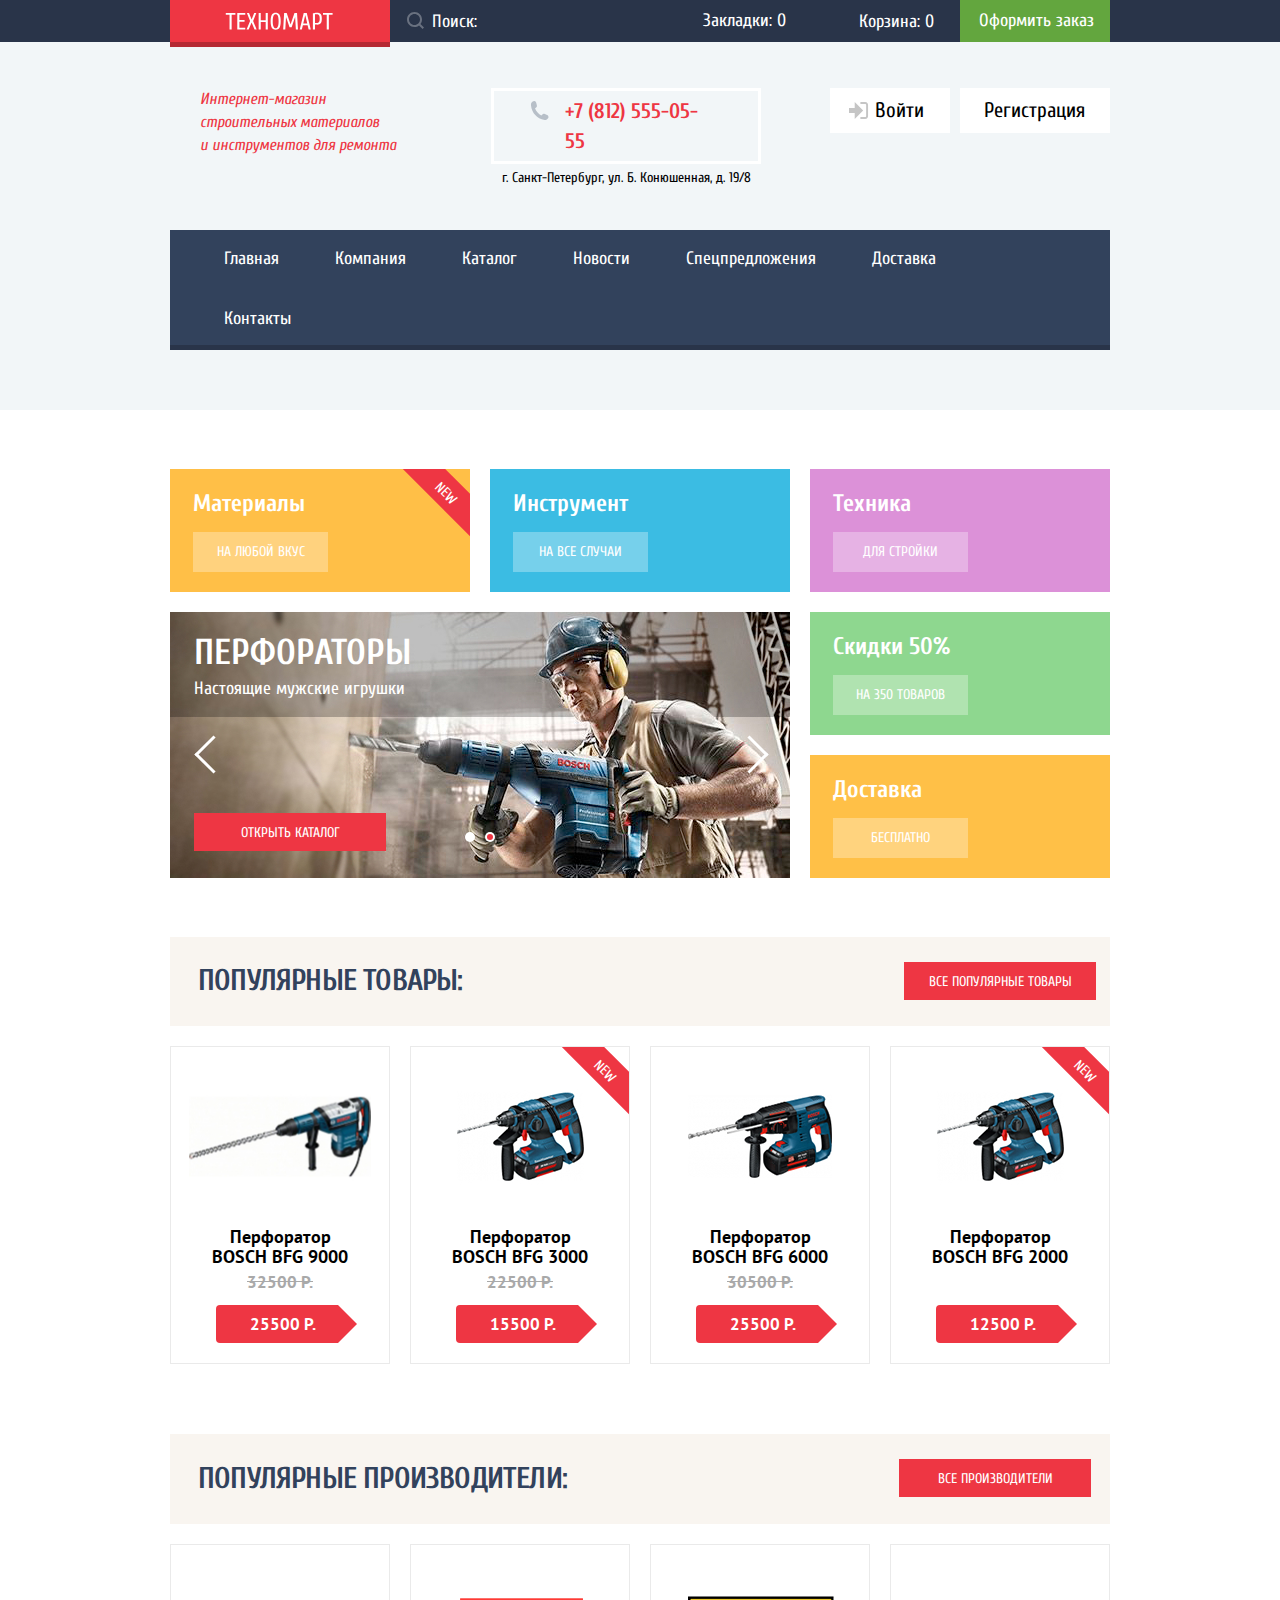
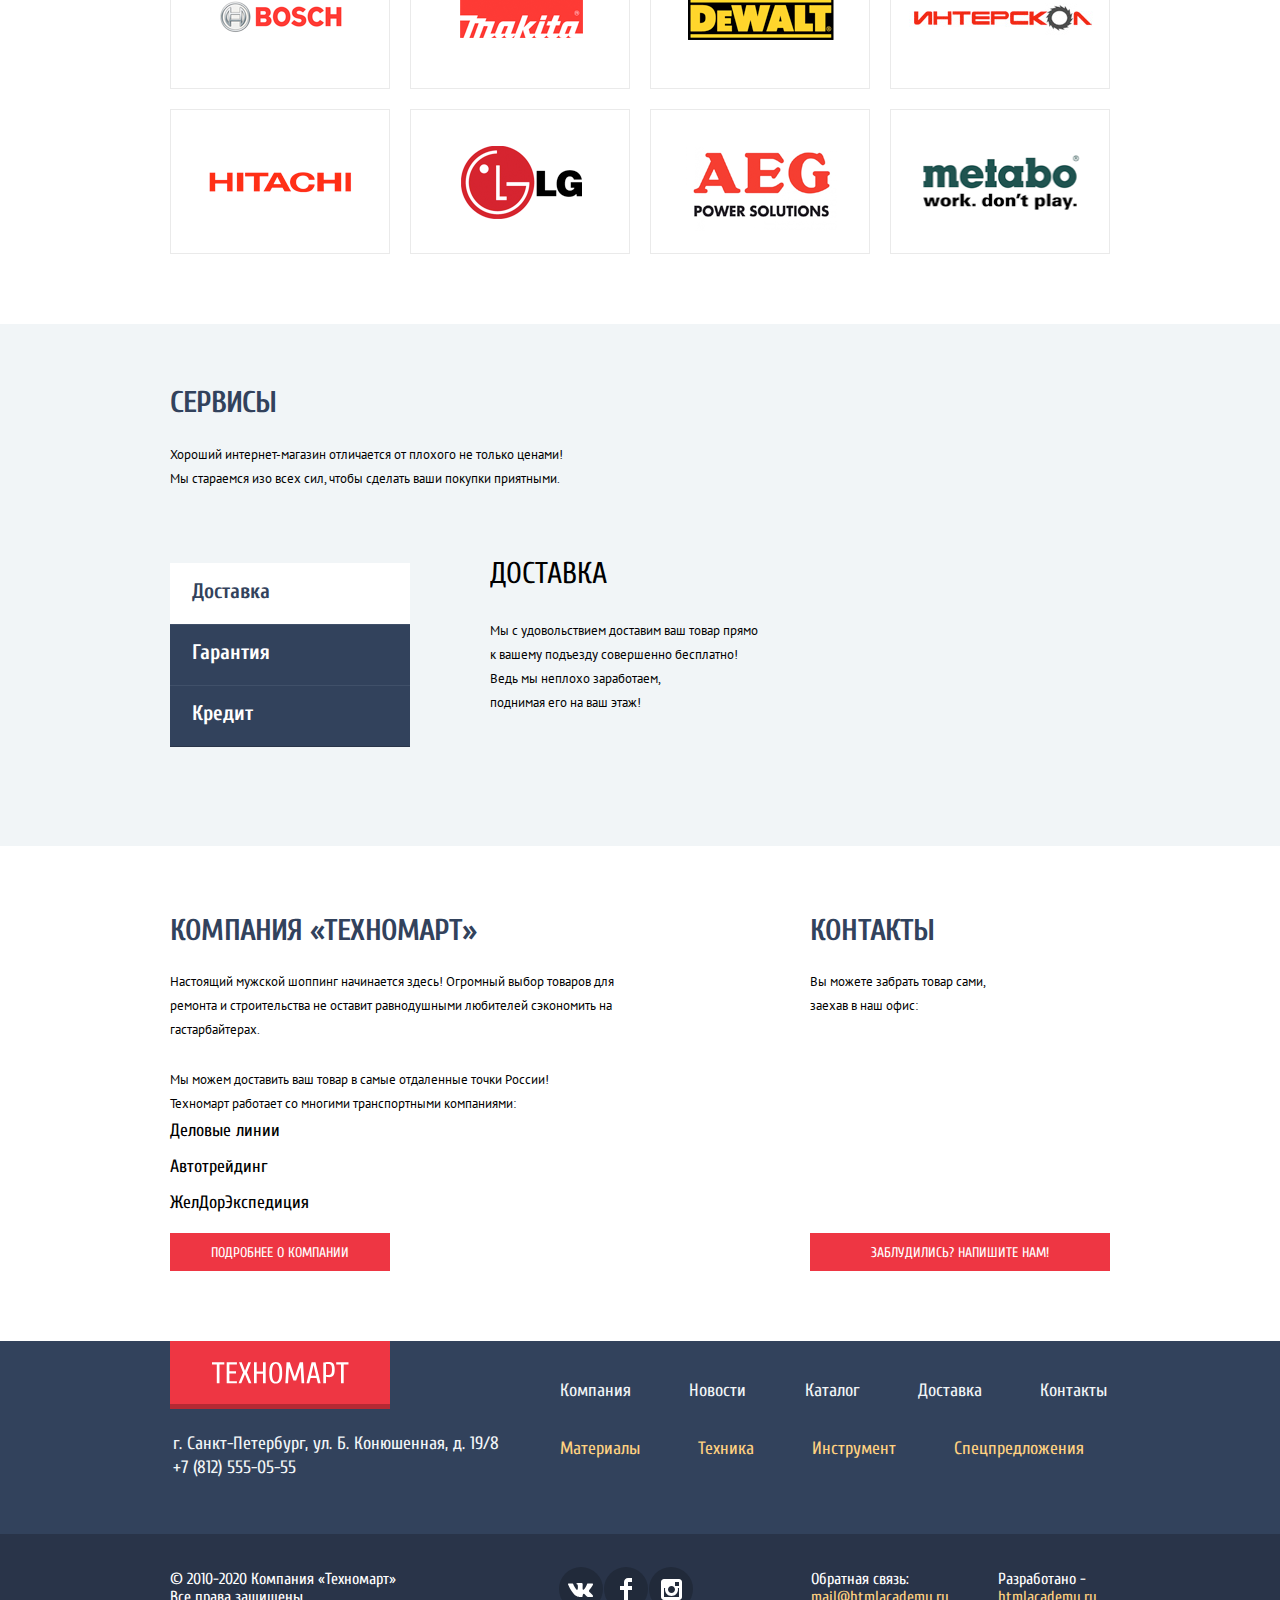
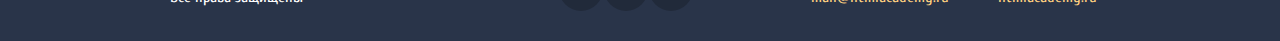
==== commit 202bea65: "Сетка на флексах для внутренней страницы" ====
--- a/index.html
+++ b/index.html
@@ -18,7 +18,14 @@
         <a class="logo">
           <img src="img/logo.svg" alt="Логотип ТЕХНОМАРТ" width="108" height="18">
         </a>
-        <input type="search" class="search-field" name="search" id="search-field" placeholder="Поиск:">
+        <label class="header-search-field">
+          <input type="search" class="search-field" name="search" id="search-field" placeholder="Поиск:">
+          <svg xmlns="http://www.w3.org/2000/svg" width="17" height="17" viewBox="0 0 17 17" fill="none">
+            <g opacity="0.3">
+            <path fill-rule="evenodd" clip-rule="evenodd" d="M13.458 12.044L17 15.586L15.586 17L12.044 13.458C10.782 14.421 9.21 15 7.5 15C3.35786 15 0 11.6421 0 7.5C0 3.35786 3.35786 0 7.5 0C11.6421 0 15 3.35786 15 7.5C15.0001 9.14309 14.4581 10.7403 13.458 12.044ZM7.5 2C4.467 2 2 4.467 2 7.5C2.00331 10.5362 4.4638 12.9967 7.5 13C10.532 13 13 10.532 13 7.5C13 4.467 10.532 2 7.5 2Z" fill="white"/>
+            </g>
+            </svg>
+        </label>
         <a href="blank.html" class="header-top-link header-bookmarks">Закладки: 0</a>
         <a href="blank.html" class="header-top-link header-cart">Корзина: 0</a>
         <a href="blank.html" class="header-top-link header-ordering">Оформить заказ</a>
@@ -31,7 +38,13 @@
         <address class="header-address">г. Санкт-Петербург, ул. Б. Конюшенная, д. 19/8</address>
       </div>
       <div class="header-middle-buttons">
-        <a href="blank.html" class="header-btn btn-login">Войти</a>
+        <a href="blank.html" class="header-btn btn-login">
+          <svg xmlns="http://www.w3.org/2000/svg" width="20" height="17" viewBox="0 0 20 17" fill="none">
+            <path d="M14.1667 8.5L5.71429 0V6H0V11H5.71429V17L14.1667 8.5Z" fill="#C5C5C5"/>
+            <path d="M16.1771 15.01H11.3895V17H16.1771C18.2514 17 19.0381 15.19 19.0619 13.974V3.028C19.0381 1.811 18.2514 0 16.1771 0H11.3895V1.99H16.1771C16.9762 1.99 17.1219 2.671 17.1391 3.047V13.951C17.1229 14.327 16.9762 15.01 16.1771 15.01Z" fill="#C5C5C5"/>
+            </svg>
+          Войти
+        </a>
         <a href="blank.html" class="header-btn btn-registration">Регистрация</a>
       </div>
     </section>
@@ -126,7 +139,7 @@
         <a href="blank.html" class="btn btn-product">Все популярные товары</a>
       </div>
       <ul class="product-list">
-        <li class="product-item product-item-main">
+        <li class="product-item">
           <div class="product-hover">
             <a href="blank.html" class="btn-green">Купить</a>
             <a href="blank.html" class="btn-green-border">В закладки</a>
@@ -135,10 +148,10 @@
             <img src="img/snippet-32961.jpg" width="184" height="164" alt="Перфоратор BOSCH BFG 9000">
           </div>
             <a href="blank.html" class="product-link">Перфоратор BOSCH BFG 9000</a>
-            <p class="product-old-price-p"><del class="product-old-price">32500 Р.</del></p>
+            <p class="product-old-price"><del>32500 Р.</del></p>
             <p class="product-price">25500 Р.</p>
         </li>
-        <li class="product-item new product-item-main">
+        <li class="product-item new">
           <div class="product-hover">
             <a href="blank.html" class="btn-green">Купить</a>
             <a href="blank.html" class="btn-green-border">В закладки</a>
@@ -147,10 +160,10 @@
             <img src="img/snippet-18927.jpg" width="127" height="112" alt="Перфоратор BOSCH BFG 3000">
           </div>
             <a href="blank.html" class="product-link">Перфоратор BOSCH BFG 3000</a>
-            <p class="product-old-price-p"><del class="product-old-price">22500 Р.</del></p>
+            <p class="product-old-price"><del">22500 Р.</del></p>
             <p class="product-price">15500 Р.</p>
         </li>
-        <li class="product-item product-item-main">
+        <li class="product-item">
           <div class="product-hover">
             <a href="blank.html" class="btn-green">Купить</a>
             <a href="blank.html" class="btn-green-border">В закладки</a>
@@ -159,10 +172,10 @@
             <img src="img/snippet-945.jpg" width="144" height="128" alt="Перфоратор BOSCH BFG 6000">
           </div>
             <a href="blank.html" class="product-link">Перфоратор BOSCH BFG 6000</a>
-            <p class="product-old-price-p"><del class="product-old-price">30500 Р.</del></p>
+            <p class="product-old-price"><del>30500 Р.</del></p>
             <p class="product-price">25500 Р.</p>
         </li>
-        <li class="product-item product-item-main new">
+        <li class="product-item new">
           <div class="product-hover">
             <a href="blank.html" class="btn-green">Купить</a>
             <a href="blank.html" class="btn-green-border">В закладки</a>
@@ -224,7 +237,7 @@
       </ul>
     </section>
     <section class="services">
-      <div class="services-inner container-960">
+      <div class="services-inner container">
         <h2 class="section-title">Сервисы</h2>
         <p class="section-text">Хороший интернет-магазин отличается от плохого не только ценами!<br>
           Мы стараемся изо всех сил, чтобы сделать ваши покупки приятными.</p>
@@ -347,13 +360,19 @@
           Все права защищены</p>
         <ul class="footer-social-list">
           <li class="footer-social-item">
-            <a class="footer-social-link social-link-vk"></a>
+            <a class="footer-social-link social-link-vk">
+              <span class="visually-hidden">Вконтакте</span>
+            </a>
           </li>
           <li class="footer-social-item">
-            <a class="footer-social-link social-link-fb"></a>
+            <a class="footer-social-link social-link-fb">
+              <span class="visually-hidden">Facebook</span>
+            </a>
           </li>
           <li class="footer-social-item">
-            <a class="footer-social-link social-link-in"></a>
+            <a class="footer-social-link social-link-in">
+              <span class="visually-hidden">Instagram</span>
+            </a>
           </li>
         </ul>
         <div class="footer-bottom-right">
--- a/css/style.css
+++ b/css/style.css
@@ -7,6 +7,8 @@
   --basic-grey: #32425c;
   --label-border-grey: #405069;
   --old-price-light-grey: #a9a9a9;
+  --toggle-grey: #ababab;
+  --scale-light-grey: #d7dcde;
   --card-border-light-grey: #eaeaea;
   --basic-light-grey: #f9f5f0;
   --basic-white: #ffffff;
@@ -83,13 +85,6 @@
   padding-right: 10px;
 }
 
-.container-960 {
-  width: 960px;
-  margin: 0 auto;
-  padding-left: 10px;
-  box-sizing: border-box;
-}
-
 /* Grid */
 
 .page {
@@ -109,10 +104,7 @@
   display: grid;
   grid-template-columns: 1fr;
   grid-template-rows:
-    42px
-    max-content
-    max-content
-    60px;
+    42px max-content max-content 60px;
   background-color: var(--basic-lighter-blue);
 }
 
@@ -146,6 +138,16 @@
   background-color: var(--basic-darker-red);
 }
 
+.header-search-field {
+  position: relative;
+}
+
+.header-search-field svg {
+  position: absolute;
+  top: 12px;
+  left: 17px;
+}
+
 .search-field {
   font: inherit;
   color: var(--basic-white);
@@ -173,6 +175,14 @@
 
 .search-field:focus::placeholder {
   color: transparent;
+}
+
+.search-field:focus+svg path {
+  fill: var(--basic-red);
+}
+
+.search-field:focus+svg g {
+  opacity: 1;
 }
 
 .header-top-link {
@@ -232,7 +242,7 @@
   line-height: 23px;
   color: var(--basic-red);
   width: 197px;
-  margin: 0 0 0 30px ;
+  margin: 0 0 0 30px;
   padding: 0;
 }
 
@@ -251,6 +261,9 @@
   padding: 5px 42px 5px 71px;
   width: 270px;
   box-sizing: border-box;
+  background-image: url('../img/icon-phone.svg');
+  background-repeat: no-repeat;
+  background-position: 36px 10px;
 }
 
 .header-address {
@@ -282,6 +295,17 @@
   margin-right: 7px;
   width: 120px;
   box-sizing: border-box;
+  position: relative;
+}
+
+.btn-login svg {
+  position: absolute;
+  top: 14px;
+  left: 19px;
+}
+
+.btn-login:hover path {
+  fill: var(--basic-black);
 }
 
 .btn-registration {
@@ -291,27 +315,56 @@
   box-sizing: border-box;
 }
 
+.header-buttons-username {
+  width: 299px;
+  display: flex;
+  flex-wrap: wrap;
+  justify-content: center;
+  margin-left: -18px;
+}
+
 .btn-username {
-  grid-row: 2 / 3;
-  grid-column: -5 / -1;
+  align-self: start;
+  display: inline-block;
+  width: 299px;
   padding: 12px 56px;
+  box-sizing: border-box;
+  position: relative;
+}
+
+.btn-username svg {
+  position: absolute;
+  z-index: 1;
+  top: 13px;
+  left: 15px;
+}
+
+.btn-username:hover {
+  color: var(--basic-black);
+}
+
+.btn-username:hover path {
+  fill: var(--basic-grey);
 }
 
 .btn-exit {
-  width: 20px;            /* w+h, overflow временно*/
-  height: 20px;
+  display: block;
+  margin-left: -46px;
+  width: 46px;
+  height: 45px;
   overflow: hidden;
-  grid-row: 2 / 3;
-  grid-column: -1 / -2;
-  justify-self: end;
-  align-self: center;
-  margin-right: 18px;
-}
-
-.lnk-my-orders {
-  grid-row: -2 / -1;
-  grid-column: -4 / -3;
-  justify-self: end;
+  z-index: 1;
+  position: relative;
+}
+
+.btn-exit svg {
+  position: absolute;
+  top: 14px;
+  left: 9px;
+}
+
+.btn-exit:hover path {
+  fill: var(--basic-grey);
 }
 
 .lnk-my-orders::after {
@@ -321,13 +374,12 @@
   height: 4px;
   border-radius: 50%;
   background-color: var(--basic-black);
-  margin: 12px 3px 3px 10px;
+  margin: 10px 3px 3px 14px;
 }
 
 .lnk-my-cabinet {
-  grid-row: -2 / -1;
-  grid-column: -2 / -1;
   margin-top: 5px;
+  margin: 4px 0 0 11px;
 }
 
 /* Main navigation */
@@ -419,11 +471,7 @@
   display: grid;
   grid-template-columns: 24px 596px;
   grid-template-rows:
-    23px
-    42px
-    136px
-    38px
-    27px;
+    23px 42px 136px 38px 27px;
 }
 
 .catalog-slide-image {
@@ -655,7 +703,6 @@
   background-color: var(--basic-red);
   display: inline-block;
   width: 192px;
-  /*height: 38px;*/
   padding: 11px 0 9px;
   text-align: center;
   box-sizing: border-box;
@@ -724,11 +771,11 @@
   padding: 20px 18px;
 }
 
-.product-item-main {
+.product-list .product-item {
   margin: 0 20px 20px 0;
 }
 
-.product-item-main:nth-child(4n) {
+.product-list .product-item:nth-child(4n) {
   margin-right: 0;
 }
 
@@ -837,9 +884,6 @@
   font-size: 17px;
   line-height: 18px;
   color: var(--old-price-light-grey);
-}
-
-.product-old-price-p {
   margin: 0;
   padding: 0;
   align-self: center;
@@ -983,7 +1027,6 @@
 
 .service-slide .section-text {
   width: 318px;
-  /*margin-bottom: 32px;*/
 }
 
 .btn-service-credit {
@@ -1028,23 +1071,23 @@
   box-shadow: 0px 1px 0px var(--basic-dark-grey), inset 0px 1px 0px var(--label-border-grey);
 }
 
-#slider-btn-delivery:checked ~ .services-slider-controls label[for="slider-btn-delivery"],
-#slider-btn-warranty:checked ~ .services-slider-controls label[for="slider-btn-warranty"],
-#slider-btn-credit:checked ~ .services-slider-controls label[for="slider-btn-credit"] {
+#slider-btn-delivery:checked~.services-slider-controls label[for="slider-btn-delivery"],
+#slider-btn-warranty:checked~.services-slider-controls label[for="slider-btn-warranty"],
+#slider-btn-credit:checked~.services-slider-controls label[for="slider-btn-credit"] {
   color: var(--basic-grey);
   background-color: var(--basic-white);
   box-shadow: 0px 1px 0px var(--basic-white);
 }
 
-#slider-btn-delivery:checked ~ .services-slider-inner .services-slider-slides {
+#slider-btn-delivery:checked~.services-slider-inner .services-slider-slides {
   transform: translate(0);
 }
 
-#slider-btn-warranty:checked ~ .services-slider-inner .services-slider-slides {
+#slider-btn-warranty:checked~.services-slider-inner .services-slider-slides {
   transform: translate(-620px);
 }
 
-#slider-btn-credit:checked ~ .services-slider-inner .services-slider-slides {
+#slider-btn-credit:checked~.services-slider-inner .services-slider-slides {
   transform: translate(-1240px);
 }
 
@@ -1120,7 +1163,6 @@
 
 .contacts {
   width: 300px;
-  /*margin-left: auto;*/
 }
 
 .btn-contacts {
@@ -1365,21 +1407,26 @@
 .breadcrumbs {
   list-style: none;
   margin: 0;
-  padding: 0;
-  height: 59px;
-  display: flex;
+  padding: 18px 0 17px 0;
+  display: flex;
+  flex-wrap: wrap;
 }
 
 .breadcrumb-item:not(:first-child)::before {
   content: "";
   display: inline-block;
-  width: 8px;
-  height: 8px;
+  width: 7px;
+  height: 7px;
   border-right: 1px solid var(--breadcrumb-grey);
   border-bottom: 1px solid var(--breadcrumb-grey);
   transform: rotate(-45deg);
-  margin-right: 17px;
-  margin-left: 17px;
+  margin-right: 15px;
+  margin-left: 16px;
+}
+
+.breadcrumb-item:first-child {
+  margin-top: 2px;
+  margin-right: -2px;
 }
 
 .breadcrumb-link {
@@ -1392,46 +1439,326 @@
   cursor: pointer;
 }
 
-.products-section {
-  /*display: grid;
-  grid-template-rows: 89px 1201px;
-  grid-gap: 20px;*/
-}
-
 .catalog-section-title {
   text-transform: uppercase;
   font-size: 30px;
   font-weight: normal;
   line-height: 30px;
   color: var(--basic-grey);
-  margin: 0;
+  width: 100%;
+  margin: 0 0 19px 0;
   padding: 29px;
+  box-sizing: border-box;
   background-color: var(--basic-lighter-blue);
 }
 
+/* Filters */
+
+.filter-catalog-products {
+  display: flex;
+  justify-content: space-between;
+  margin-bottom: 49px;
+}
+
+.products-filter {
+  width: 220px;
+}
+
+.filter-title {
+  text-transform: uppercase;
+  font-family: "PT Sans", Arial, sans-serif;
+  font-weight: normal;
+  font-size: 13px;
+  line-height: 18px;
+  color: var(--basic-black);
+  background-color: var(--basic-light-grey-form);
+  margin: 0 0 13px 0;
+  padding: 10px 18px;
+}
+
+.filter fieldset {
+  margin: 0;
+  padding: 0;
+  border: none;
+}
+
+.filter fieldset:first-child {
+  padding-bottom: 26px;
+  border-bottom: 1px solid var(--black-shadow-product-card);
+  margin-bottom: 15px;
+}
+
+.filter fieldset:nth-child(2) {
+  padding-bottom: 8px;
+  border-bottom: 1px solid var(--black-shadow-product-card);
+  margin-bottom: 17px;
+}
+
+.filter legend {
+  text-transform: uppercase;
+  font-family: "PT Sans", Arial, sans-serif;
+  font-weight: bold;
+  font-size: 17px;
+  line-height: 30px;
+  color: var(--basic-black);
+}
+
+.range-filter {
+  width: 220px;
+  margin-top: 11px;
+}
+
+.range-controls {
+  position: relative;
+  height: 41px;
+  background-color: var(--basic-light-grey-form);
+  border-radius: 4px;
+  margin-bottom: 9px;
+  padding-top: 39px;
+  padding-right: 20px;
+  padding-left: 20px;
+}
+
+.scale {
+  height: 2px;
+  background-color: var(--scale-light-grey);
+}
+
+.bar {
+  width: 85%;
+  height: 2px;
+  background-color: var(--btn-light-green);
+}
+
+.toggle {
+  width: 20px;
+  height: 20px;
+  padding: 0;
+  border: 8px solid var(--basic-white);
+  background-color: var(--toggle-grey);
+  box-sizing: border-box;
+  border-radius: 50%;
+  box-shadow: 0 2px 1px 0 var(--breadcrumb-grey);
+  position: absolute;
+  top: 30px;
+  left: 0;
+  cursor: pointer;
+}
+
+.toggle-min {
+  left: 18px;
+}
+
+.toggle-max {
+  left: 160px;
+}
+
+.price-controls {
+  display: flex;
+  flex-wrap: wrap;
+  justify-content: space-between;
+}
+
+.price-controls input {
+  font-family: "PT Sans", Arial, sans-serif;
+  font-weight: normal;
+  font-size: 17px;
+  line-height: 18px;
+  color: var(--basic-black);
+  width: 95px;
+  background-color: var(--basic-light-grey-form);
+  padding: 10px 5px 10px 20px;
+  box-sizing: border-box;
+  border: none;
+  border-radius: 4px;
+  text-align: center;
+}
+
+.price-controls span {
+  margin-top: 8px;
+}
+
+.filter-brands-list {
+  list-style: none;
+  margin: 18px 0 0 0;
+  padding: 0;
+}
+
+.filter-brand-item {
+  text-transform: uppercase;
+  font-family: "PT Sans", Arial, sans-serif;
+  font-weight: normal;
+  font-size: 15px;
+  line-height: 19px;
+  margin-bottom: 20px;
+  padding-left: 35px;
+}
+
+.filter-brand-item label {
+  position: relative;
+  display: block;
+  cursor: pointer;
+}
+
+.filter-brand-checkbox+label::before {
+  content: "";
+  position: absolute;
+  top: -2px;
+  left: -35px;
+  width: 25px;
+  height: 25px;
+  overflow: hidden;
+  background-image: url('../img/checkbox-off-sprite.svg');
+  background-repeat: no-repeat;
+  background-position: 0 0;
+}
+
+.filter-brand-checkbox:hover+label::before {
+  background-image: url('../img/checkbox-off-sprite.svg');
+  background-repeat: no-repeat;
+  background-position: 0 -44px;
+}
+
+.filter-brand-checkbox:disabled+label::before {
+  background-image: url('../img/checkbox-off-sprite.svg');
+  background-repeat: no-repeat;
+  background-position: 0 -88px;
+}
+
+.filter-brand-checkbox:checked+label::before {
+  content: "";
+  position: absolute;
+  top: -2px;
+  left: -35px;
+  width: 25px;
+  height: 25px;
+  overflow: hidden;
+  background-image: url('../img/checkbox-on-sprite.svg');
+  background-repeat: no-repeat;
+  background-position: 0 0;
+}
+
+.filter-brand-checkbox:checked:hover+label::before {
+  background-image: url('../img/checkbox-on-sprite.svg');
+  background-repeat: no-repeat;
+  background-position: 0 -44px;
+}
+
+.filter-brand-checkbox:checked:disabled+label::before {
+  background-image: url('../img/checkbox-on-sprite.svg');
+  background-repeat: no-repeat;
+  background-position: 0 -88px;
+}
+
+.filter-power-list {
+  list-style: none;
+  margin: 24px 0 0 0;
+  padding: 0;
+}
+
+.filter-power-item {
+  text-transform: uppercase;
+  font-family: "PT Sans", Arial, sans-serif;
+  font-weight: normal;
+  font-size: 15px;
+  line-height: 19px;
+  margin-bottom: 22px;
+  padding-left: 35px;
+}
+
+.filter-power-item label {
+  position: relative;
+  display: block;
+  cursor: pointer;
+}
+
+.filter-power-radio+label::before {
+  content: "";
+  position: absolute;
+  top: -2px;
+  left: -35px;
+  width: 25px;
+  height: 25px;
+  overflow: hidden;
+  background-image: url('../img/radio-off-sprite.svg');
+  background-repeat: no-repeat;
+  background-position: 0 0;
+}
+
+.filter-power-radio:hover+label::before {
+  background-image: url('../img/radio-off-sprite.svg');
+  background-repeat: no-repeat;
+  background-position: 0 -44px;
+}
+
+.filter-power-radio:disabled+label::before {
+  background-image: url('../img/radio-off-sprite.svg');
+  background-repeat: no-repeat;
+  background-position: 0 -88px;
+}
+
+.filter-power-radio:checked+label::before {
+  content: "";
+  position: absolute;
+  top: -2px;
+  left: -35px;
+  width: 25px;
+  height: 25px;
+  overflow: hidden;
+  background-image: url('../img/radio-on-sprite.svg');
+  background-repeat: no-repeat;
+  background-position: 0 0;
+}
+
+.filter-power-radio:checked:hover+label::before {
+  background-image: url('../img/radio-on-sprite.svg');
+  background-repeat: no-repeat;
+  background-position: 0 -44px;
+}
+
+.filter-power-radio:checked:disabled+label::before {
+  background-image: url('../img/radio-on-sprite.svg');
+  background-repeat: no-repeat;
+  background-position: 0 -88px;
+}
+
+.filter-btn {
+  text-transform: uppercase;
+  font-family: "PT Sans", Arial, sans-serif;
+  font-weight: normal;
+  font-size: 13px;
+  line-height: 18px;
+  color: var(--basic-black);
+  background-color: var(--basic-white);
+  border: 1px solid var(--lnk-pagination-grey);
+  width: 220px;
+  text-align: center;
+  margin-top: 15px;
+  padding: 10px;
+  box-sizing: border-box;
+}
+
+.filter-btn:hover {
+  border: 1px solid var(--lnk-hover-active-grey);
+}
+
+.filter-btn:focus {
+  outline: 1px solid var(--basic-red);
+}
+
+/* Catalog-products */
+
 .catalog-products {
-  display: grid;
-  grid-template-columns: 220px 20px 700px;
-  grid-template-rows:
-   38px
-   28px
-   max-content
-   48px
-   97px;
-}
-
-.product-filter {
-  grid-column: 1 / 2;
-  grid-row: 1 / 2;
+  width: 700px;
 }
 
 .products-sort {
   background-color: var(--basic-light-grey-form);
-  grid-column: -1 / -2;
-  grid-row: 1 / 2;
   display: flex;
   justify-content: space-between;
   align-items: center;
+  padding: 7px 16px 7px 20px;
+  margin-bottom: 28px;
 }
 
 .products-sort-title {
@@ -1440,17 +1767,19 @@
   font-size: 13px;
   line-height: 18px;
   color: var(--basic-black);
-  margin: 0 0 0 20px;
+  width: 175px;
+  margin: 0;
   padding: 0;
 }
 
 .products-sort-list {
   list-style: none;
-  margin: 0;
-  padding: 0;
-  display: grid;
-  grid-template-columns: 123px 118px 159px 32px 26px;
-  align-items: center;
+  width: 354px;
+  margin: 0;
+  padding: 0;
+  display: flex;
+  flex-wrap: wrap;
+  justify-content: space-between;
 }
 
 .products-sort-link {
@@ -1474,6 +1803,16 @@
   color: var(--basic-red);
 }
 
+.products-sort-arrows {
+  list-style: none;
+  width: 43px;
+  margin: 0;
+  padding: 0;
+  display: flex;
+  flex-wrap: wrap;
+  justify-content: space-between;
+}
+
 .sort-arrow-up {
   display: inline-block;
   text-decoration: none;
@@ -1505,26 +1844,30 @@
   border-bottom-color: var(--basic-red);
 }
 
-.page-catalog-product-list {
+.catalog-products-list {
   list-style: none;
-  margin: 0;
-  padding: 0;
-  grid-column: 3 / 4;
-  grid-row: 3 / 4;
-  display: grid;
-  grid-template-columns: repeat(3, 220px);
-  grid-column-gap: 20px;
-  grid-row-gap: 18px;
+  margin: 0 0 30px 0;
+  padding: 0;
+  display: flex;
+  flex-wrap: wrap;
+  justify-content: start;
+}
+
+.catalog-products-list .product-item {
+  margin: 0 20px 18px 0;
+}
+
+.catalog-products-list .product-item:nth-child(3n) {
+  margin-right: 0;
 }
 
 .pagination {
   list-style: none;
   margin: 0;
   padding: 0;
-  grid-column: 3 / 4;
-  grid-row: -1 / -2;
-  display: grid;
-  grid-template-columns: repeat(3, 48px) min-content;
+  display: flex;
+  flex-wrap: wrap;
+  justify-content: start;
 }
 
 .page-link {
@@ -1537,18 +1880,18 @@
   color: var(--basic-black);
   background-color: var(--basic-white);
   display: inline-block;
-  width: 38px;
-  height: 38px;
+  margin-right: 9px;
+  margin-bottom: 9px;
+  padding: 9px 15px 10px 15px;
   border: 1px solid var(--lnk-pagination-grey);
-  border-radius: 2px;
+  border-radius: 3px;
   box-sizing: border-box;
   text-align: center;
-  padding: 10px 0;
   cursor: pointer;
 }
 
 .page-link-wide {
-  width: 140px;
+  padding: 9px 31px 10px 31px;
 }
 
 .page-link:hover {
@@ -1566,18 +1909,16 @@
 
 .about-products {
   background-color: var(--basic-light-blue);
-}
-
-.about-products-grid {
-  display: grid;
-  grid-template-rows: 64px 55px 141px;
+  padding-top: 65px;
+  padding-bottom: 70px;
 }
 
 .about-products-title {
-  padding: 0;
-  grid-row: 2 / 3;
+  margin: 0 0 24px 0;
+  padding: 0;
 }
 
 .about-products-text {
-  grid-row: -1 / -2;
-}
+  margin: 0;
+  padding: 0;
+}
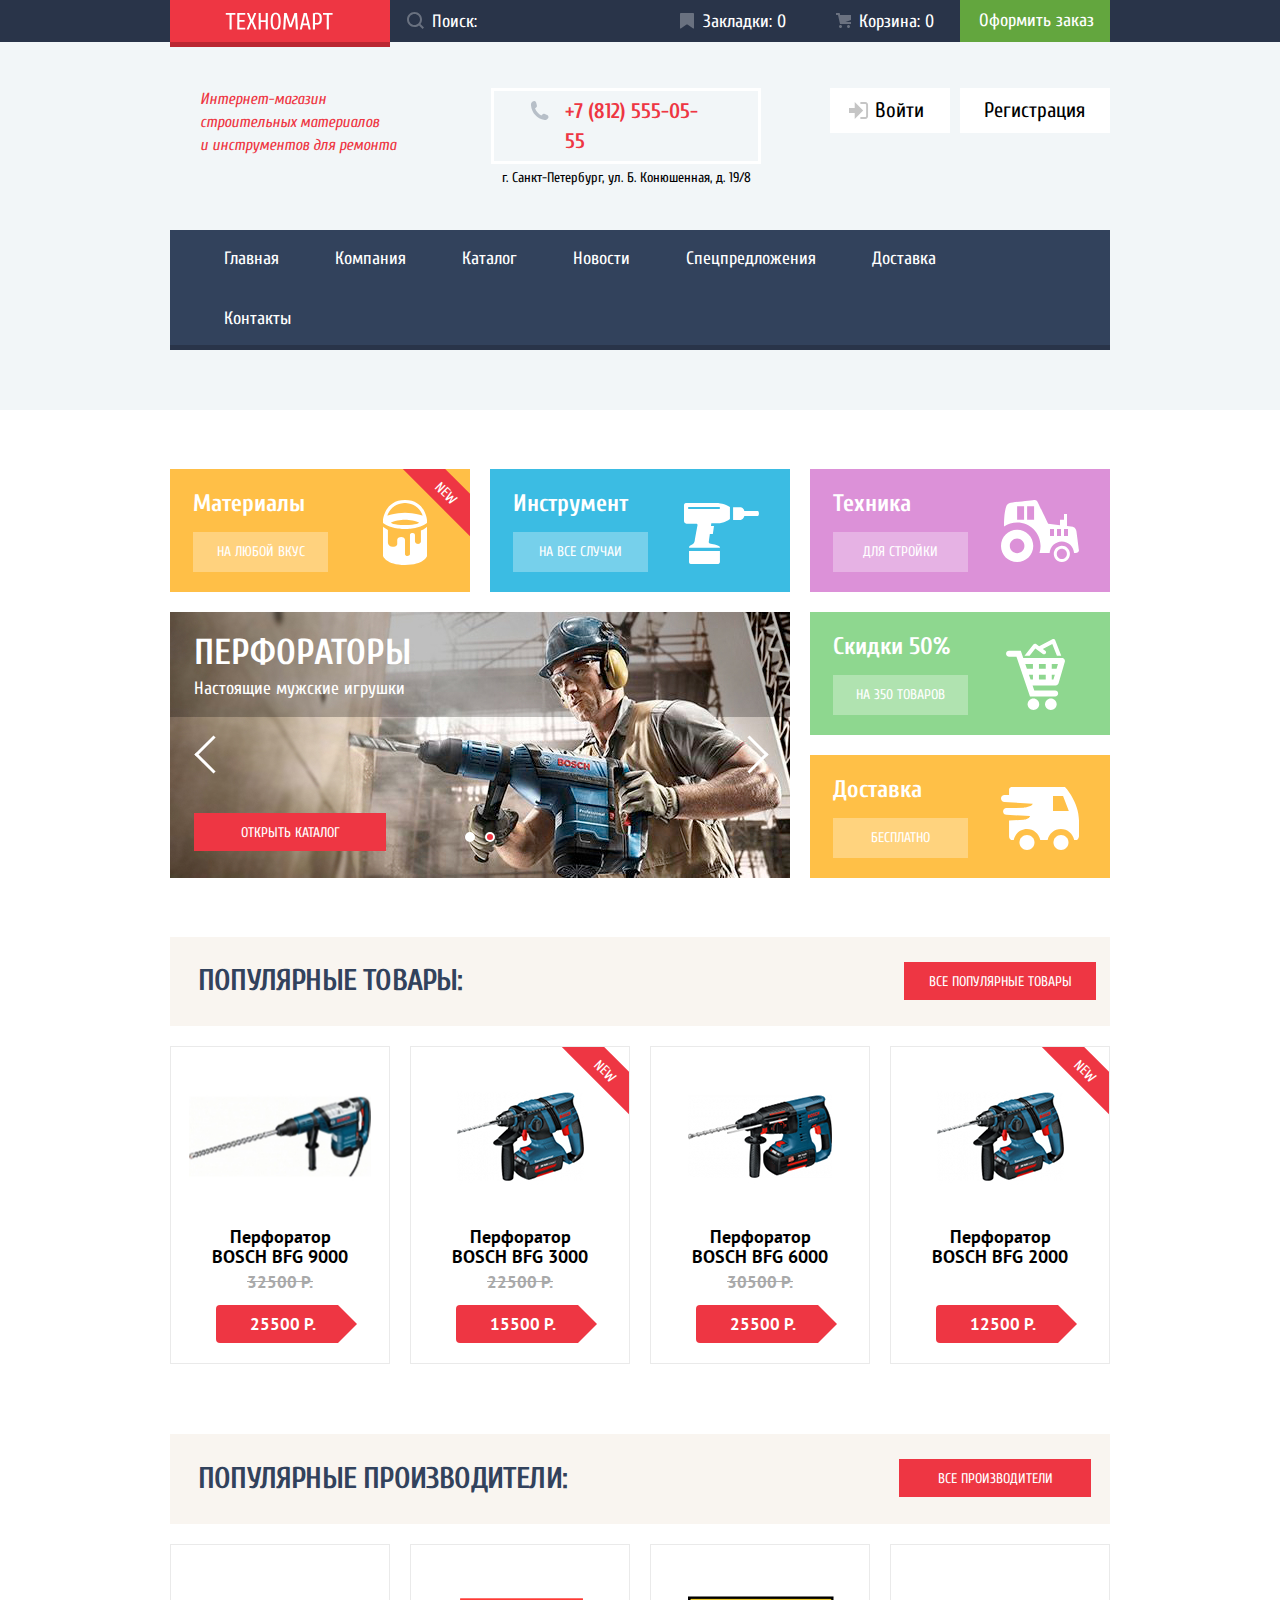
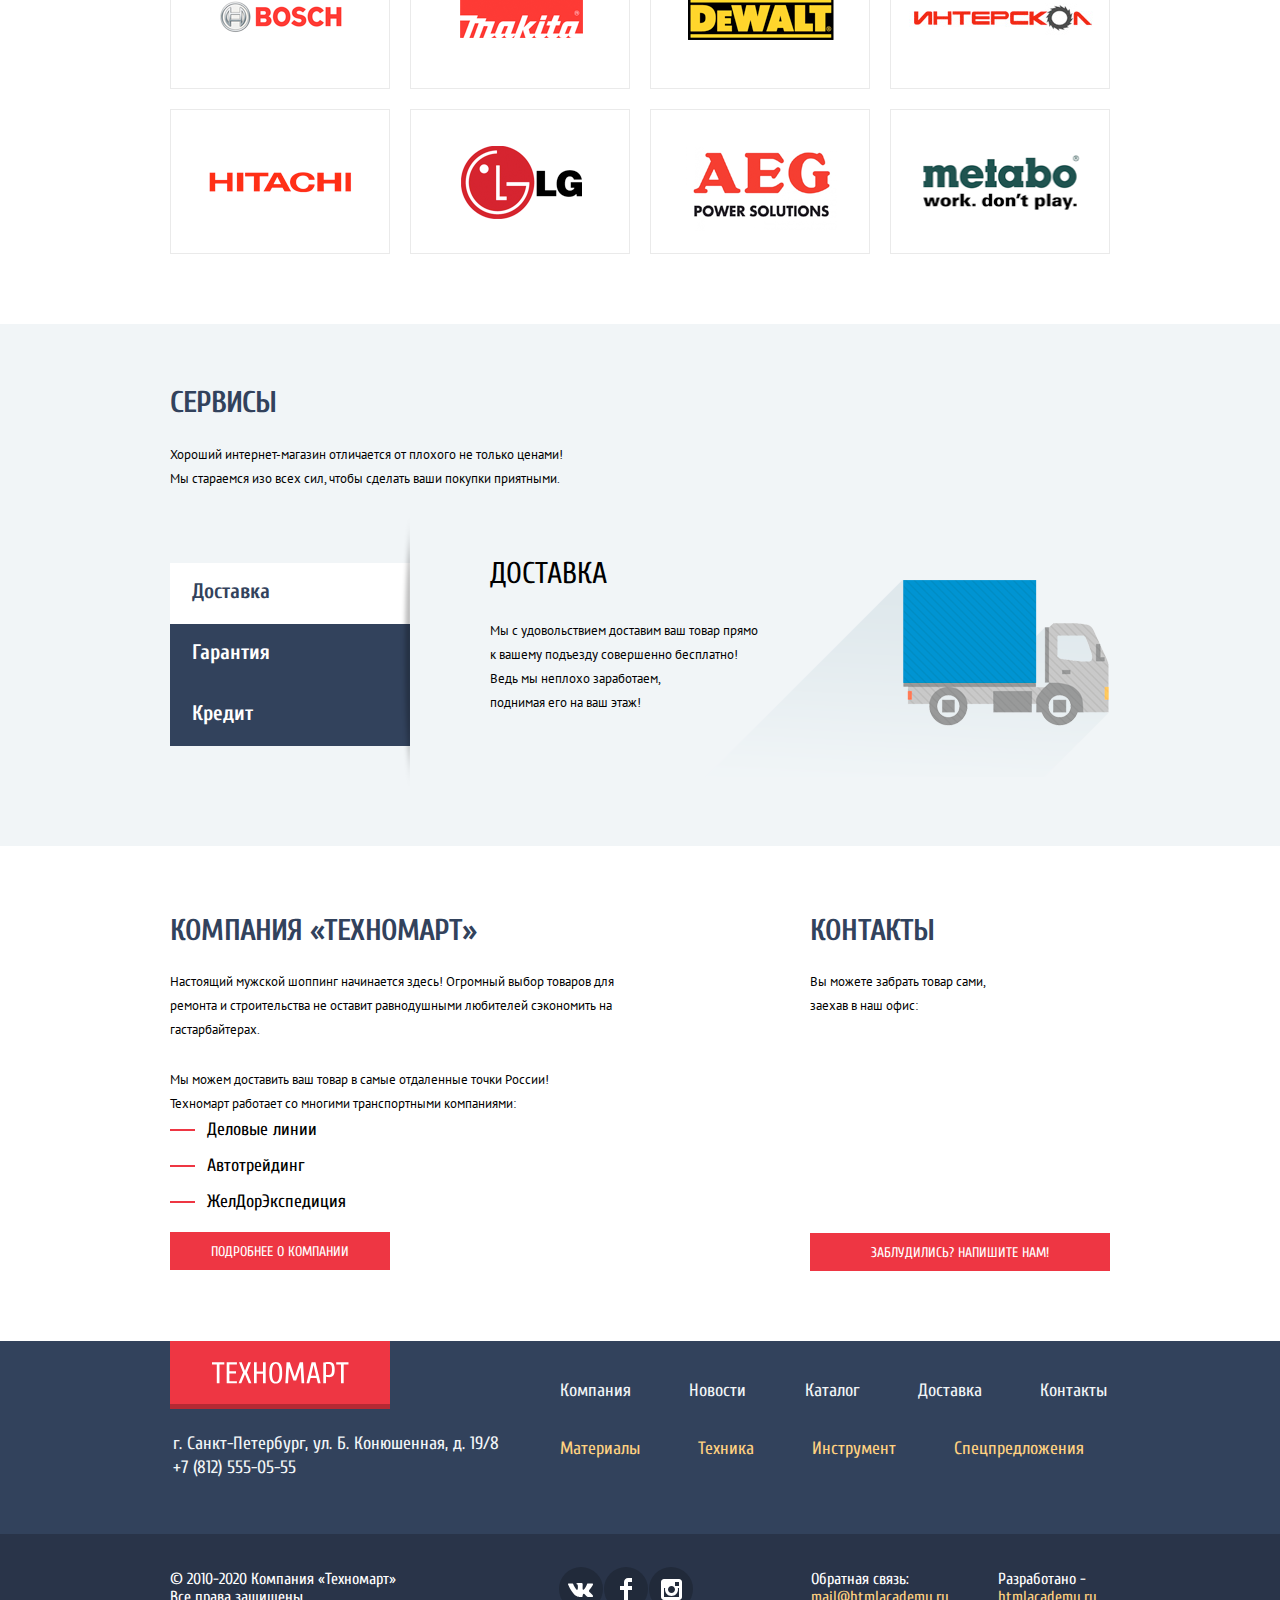
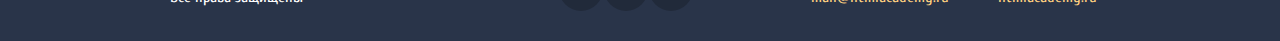
==== commit 6255b602: "Декоративные элементы на главной странице" ====
--- a/index.html
+++ b/index.html
@@ -22,9 +22,11 @@
           <input type="search" class="search-field" name="search" id="search-field" placeholder="Поиск:">
           <svg xmlns="http://www.w3.org/2000/svg" width="17" height="17" viewBox="0 0 17 17" fill="none">
             <g opacity="0.3">
-            <path fill-rule="evenodd" clip-rule="evenodd" d="M13.458 12.044L17 15.586L15.586 17L12.044 13.458C10.782 14.421 9.21 15 7.5 15C3.35786 15 0 11.6421 0 7.5C0 3.35786 3.35786 0 7.5 0C11.6421 0 15 3.35786 15 7.5C15.0001 9.14309 14.4581 10.7403 13.458 12.044ZM7.5 2C4.467 2 2 4.467 2 7.5C2.00331 10.5362 4.4638 12.9967 7.5 13C10.532 13 13 10.532 13 7.5C13 4.467 10.532 2 7.5 2Z" fill="white"/>
+              <path fill-rule="evenodd" clip-rule="evenodd"
+                d="M13.458 12.044L17 15.586L15.586 17L12.044 13.458C10.782 14.421 9.21 15 7.5 15C3.35786 15 0 11.6421 0 7.5C0 3.35786 3.35786 0 7.5 0C11.6421 0 15 3.35786 15 7.5C15.0001 9.14309 14.4581 10.7403 13.458 12.044ZM7.5 2C4.467 2 2 4.467 2 7.5C2.00331 10.5362 4.4638 12.9967 7.5 13C10.532 13 13 10.532 13 7.5C13 4.467 10.532 2 7.5 2Z"
+                fill="white" />
             </g>
-            </svg>
+          </svg>
         </label>
         <a href="blank.html" class="header-top-link header-bookmarks">Закладки: 0</a>
         <a href="blank.html" class="header-top-link header-cart">Корзина: 0</a>
@@ -40,9 +42,11 @@
       <div class="header-middle-buttons">
         <a href="blank.html" class="header-btn btn-login">
           <svg xmlns="http://www.w3.org/2000/svg" width="20" height="17" viewBox="0 0 20 17" fill="none">
-            <path d="M14.1667 8.5L5.71429 0V6H0V11H5.71429V17L14.1667 8.5Z" fill="#C5C5C5"/>
-            <path d="M16.1771 15.01H11.3895V17H16.1771C18.2514 17 19.0381 15.19 19.0619 13.974V3.028C19.0381 1.811 18.2514 0 16.1771 0H11.3895V1.99H16.1771C16.9762 1.99 17.1219 2.671 17.1391 3.047V13.951C17.1229 14.327 16.9762 15.01 16.1771 15.01Z" fill="#C5C5C5"/>
-            </svg>
+            <path d="M14.1667 8.5L5.71429 0V6H0V11H5.71429V17L14.1667 8.5Z" fill="#C5C5C5" />
+            <path
+              d="M16.1771 15.01H11.3895V17H16.1771C18.2514 17 19.0381 15.19 19.0619 13.974V3.028C19.0381 1.811 18.2514 0 16.1771 0H11.3895V1.99H16.1771C16.9762 1.99 17.1219 2.671 17.1391 3.047V13.951C17.1229 14.327 16.9762 15.01 16.1771 15.01Z"
+              fill="#C5C5C5" />
+          </svg>
           Войти
         </a>
         <a href="blank.html" class="header-btn btn-registration">Регистрация</a>
@@ -79,35 +83,30 @@
   </header>
   <main>
     <section class="catalog container">
+
       <div class="catalog-slider">
-        <input type="radio" id="catalog-slider-btn-1" name="cat-toggle">
-        <input type="radio" id="catalog-slider-btn-2" name="cat-toggle" checked>
-        <div class="catalog-slider-controls">
-          <label for="catalog-slider-btn-1"></label>
-          <label for="catalog-slider-btn-2"></label>
+        <ul class="catalog-slider-list">
+          <li class="catalog-slider-item slide-first">
+            <h3 class="catalog-slider-title">Дрели</h3>
+            <p class="catalog-slider-text">Соседям на радость!</p>
+            <a href="blank.html" class="btn btn-catalog">Открыть каталог</a>
+          </li>
+          <li class="catalog-slider-item slide slide-second slide-current">
+            <h3 class="catalog-slider-title">Перфораторы</h3>
+            <p class="catalog-slider-text">Настоящие мужские игрушки</p>
+            <a href="catalog.html" class="btn btn-catalog">Открыть каталог</a>
+          </li>
+        </ul>
+        <div class="slider-controls">
+          <button type="button" class="btn-slide-previous" aria-label="Предыдущий слайд" disabled></button>
+          <button type="button" class="btn-slide-next" aria-label="Следующий слайд"></button>
+          <div class="pagination-slide">
+            <button type="button" class="btn-slide-number" aria-label="Первый слайд"></button>
+            <button type="button" class="btn-slide-number btn-number-current" aria-label="Второй слайд"></button>
+          </div>
         </div>
-        <button type="button" class="btn-slider-previous" disabled></button>
-        <button type="button" class="btn-slider-next"></button>
-        <div class="catalog-slider-inner">
-          <div class="catalog-slider-slides">
-            <div class="catalog-slider-slide catalog-slider-slide-1">
-              <h3 class="catalog-slide-title">Дрели</h3>
-              <p class="catalog-slide-text">Соседям на радость!</p>
-              <img class="catalog-slide-image" src="img/slider-drill.jpg" width="620" height="266"
-                alt="Рабочий с дрелью">
-              <a href="blank.html" class="btn btn-catalog">Открыть каталог</a>
-            </div>
-
-            <div class="catalog-slider-slide catalog-slider-slide-2">
-              <h3 class="catalog-slide-title">Перфораторы</h3>
-              <p class="catalog-slide-text">Настоящие мужские игрушки</p>
-              <img class="catalog-slide-image" src="img/slider-perforator.jpg" width="620" height="266"
-                alt="Рабочий с перфоратором">
-              <a href="catalog.html" class="btn btn-catalog">Открыть каталог</a>
-            </div>
-          </div>
-        </div>
-      </div>
+      </div>
+
       <ul class="catalog-cards-list-top">
         <li class="card-item card-item-yellow new">
           <h3 class="card-title">Материалы</h3>
@@ -140,51 +139,53 @@
       </div>
       <ul class="product-list">
         <li class="product-item">
+          <div class="product-image">
+            <img src="img/snippet-32961.jpg" width="184" height="164" alt="Перфоратор BOSCH BFG 9000">
+          </div>
+          <a href="blank.html" class="product-link">Перфоратор BOSCH BFG 9000</a>
           <div class="product-hover">
             <a href="blank.html" class="btn-green">Купить</a>
             <a href="blank.html" class="btn-green-border">В закладки</a>
           </div>
+          <p class="product-old-price"><del>32500 Р.</del></p>
+          <p class="product-price">25500 Р.</p>
+        </li>
+        <li class="product-item new">
           <div class="product-image">
-            <img src="img/snippet-32961.jpg" width="184" height="164" alt="Перфоратор BOSCH BFG 9000">
-          </div>
-            <a href="blank.html" class="product-link">Перфоратор BOSCH BFG 9000</a>
-            <p class="product-old-price"><del>32500 Р.</del></p>
-            <p class="product-price">25500 Р.</p>
-        </li>
-        <li class="product-item new">
+            <img src="img/snippet-18927.jpg" width="127" height="112" alt="Перфоратор BOSCH BFG 3000">
+          </div>
+          <a href="blank.html" class="product-link">Перфоратор BOSCH BFG 3000</a>
           <div class="product-hover">
             <a href="blank.html" class="btn-green">Купить</a>
             <a href="blank.html" class="btn-green-border">В закладки</a>
           </div>
+          <p class="product-old-price">
+            <del">22500 Р.</del>
+          </p>
+          <p class="product-price">15500 Р.</p>
+        </li>
+        <li class="product-item">
           <div class="product-image">
-            <img src="img/snippet-18927.jpg" width="127" height="112" alt="Перфоратор BOSCH BFG 3000">
-          </div>
-            <a href="blank.html" class="product-link">Перфоратор BOSCH BFG 3000</a>
-            <p class="product-old-price"><del">22500 Р.</del></p>
-            <p class="product-price">15500 Р.</p>
-        </li>
-        <li class="product-item">
+            <img src="img/snippet-945.jpg" width="144" height="128" alt="Перфоратор BOSCH BFG 6000">
+          </div>
+          <a href="blank.html" class="product-link">Перфоратор BOSCH BFG 6000</a>
           <div class="product-hover">
             <a href="blank.html" class="btn-green">Купить</a>
             <a href="blank.html" class="btn-green-border">В закладки</a>
           </div>
+          <p class="product-old-price"><del>30500 Р.</del></p>
+          <p class="product-price">25500 Р.</p>
+        </li>
+        <li class="product-item new">
           <div class="product-image">
-            <img src="img/snippet-945.jpg" width="144" height="128" alt="Перфоратор BOSCH BFG 6000">
-          </div>
-            <a href="blank.html" class="product-link">Перфоратор BOSCH BFG 6000</a>
-            <p class="product-old-price"><del>30500 Р.</del></p>
-            <p class="product-price">25500 Р.</p>
-        </li>
-        <li class="product-item new">
+            <img src="img/snippet-18927.jpg" width="127" height="112" alt="Перфоратор BOSCH BFG 2000">
+          </div>
+          <a href="blank.html" class="product-link">Перфоратор BOSCH BFG 2000</a>
           <div class="product-hover">
             <a href="blank.html" class="btn-green">Купить</a>
             <a href="blank.html" class="btn-green-border">В закладки</a>
           </div>
-          <div class="product-image">
-            <img src="img/snippet-18927.jpg" width="127" height="112" alt="Перфоратор BOSCH BFG 2000">
-          </div>
-            <a href="blank.html" class="product-link">Перфоратор BOSCH BFG 2000</a>
-            <p class="product-price">12500 Р.</p>
+          <p class="product-price">12500 Р.</p>
         </li>
       </ul>
     </section>
@@ -241,36 +242,36 @@
         <h2 class="section-title">Сервисы</h2>
         <p class="section-text">Хороший интернет-магазин отличается от плохого не только ценами!<br>
           Мы стараемся изо всех сил, чтобы сделать ваши покупки приятными.</p>
+
         <div class="services-slider">
-          <input type="radio" id="slider-btn-delivery" name="serv-toggle" checked>
-          <input type="radio" id="slider-btn-warranty" name="serv-toggle">
-          <input type="radio" id="slider-btn-credit" name="serv-toggle">
+          <ul class="services-slider-list">
+            <li class="services-slider-item slide slide-current">
+              <h3 class="services-slide-title">Доставка</h3>
+              <p class="section-text">Мы с удовольствием доставим ваш товар прямо<br>
+                к вашему подъезду совершенно бесплатно!<br>
+                Ведь мы неплохо заработаем,<br>
+                поднимая его на ваш этаж!</p>
+            </li>
+            <li class="services-slider-item slide">
+              <h3 class="services-slide-title">Гарантия</h3>
+              <p class="section-text">Если купленный у нас товар поломается или заискрит, <br>а также в случае пожара,
+                спровоцированного его <br>возгоранием, вы всегда можете быть уверены в нашей <br>гарантии. Мы обменяем
+                сгоревший товар на новый. <br>Дом уж восстановите как-нибудь сами.</p>
+            </li>
+            <li class="services-slider-item slide">
+              <h3 class="services-slide-title">Кредит</h3>
+              <p class="section-text">Залезть в долговую яму стало проще! <br>Кредитные консультанты придут вам на
+                помощь.</p>
+              <a href="blank.html" class="btn-service-credit">Отправить заявку</a>
+            </li>
+          </ul>
           <div class="services-slider-controls">
-            <label for="slider-btn-delivery">Доставка</label>
-            <label for="slider-btn-warranty">Гарантия</label>
-            <label for="slider-btn-credit">Кредит</label>
-          </div>
-          <div class="services-slider-inner">
-            <div class="services-slider-slides">
-              <div class="service-slide">
-                <h3 class="service-slide-title">Доставка</h3>
-                <p class="section-text">Мы с удовольствием доставим ваш товар прямо<br>
-                  к вашему подъезду совершенно бесплатно!<br>
-                  Ведь мы неплохо заработаем,<br>
-                  поднимая его на ваш этаж!</p>
-              </div>
-              <div class="service-slide">
-                <h3 class="service-slide-title">Гарантия</h3>
-                <p class="section-text">Если купленный у нас товар поломается или заискрит, а также в случае пожара, спровоцированного его возгоранием,  вы всегда можете быть уверены в нашей гарантии. Мы обменяем сгоревший товар на новый. Дом уж восстановите как-нибудь сами.</p>
-              </div>
-              <div class="service-slide">
-                <h3 class="service-slide-title">Кредит</h3>
-                <p class="section-text">Залезть в долговую яму стало проще! <br>Кредитные консультанты придут вам на помощь.</p>
-                <a href="blank.html" class="btn-service-credit">Отправить заявку</a>
-              </div>
-            </div>
+            <button class="services-slider-btn services-current-btn" type="button">Доставка</button>
+            <button class="services-slider-btn" type="button">Гарантия</button>
+            <button class="services-slider-btn" type="button">Кредит</button>
           </div>
         </div>
+
       </div>
     </section>
     <div class="company-contacts container">
@@ -283,15 +284,9 @@
           Мы можем доставить ваш товар в самые отдаленные точки России!<br>
           Техномарт работает со многими транспортными компаниями:</p>
         <ul class="delivery-companies">
-          <li class="delivery-company-item">
-            <a href="blank.html" class="delivery-company-link">Деловые линии</a>
-          </li>
-          <li class="delivery-company-item">
-            <a href="blank.html" class="delivery-company-link">Автотрейдинг</a>
-          </li>
-          <li class="delivery-company-item">
-            <a href="blank.html" class="delivery-company-link">ЖелДорЭкспедиция</a>
-          </li>
+          <li class="delivery-company-item">Деловые линии</li>
+          <li class="delivery-company-item">Автотрейдинг</li>
+          <li class="delivery-company-item">ЖелДорЭкспедиция</li>
         </ul>
         <a href="blank.html" class="btn btn-company">Подробнее о компании</a>
       </section>
@@ -360,17 +355,17 @@
           Все права защищены</p>
         <ul class="footer-social-list">
           <li class="footer-social-item">
-            <a class="footer-social-link social-link-vk">
+            <a href="vk.com" class="footer-social-link social-link-vk">
               <span class="visually-hidden">Вконтакте</span>
             </a>
           </li>
           <li class="footer-social-item">
-            <a class="footer-social-link social-link-fb">
+            <a href="facebook.com" class="footer-social-link social-link-fb">
               <span class="visually-hidden">Facebook</span>
             </a>
           </li>
           <li class="footer-social-item">
-            <a class="footer-social-link social-link-in">
+            <a href="instagram.com" class="footer-social-link social-link-in">
               <span class="visually-hidden">Instagram</span>
             </a>
           </li>
@@ -388,6 +383,44 @@
       </div>
     </div>
   </footer>
+
+  <section class="modal modal-feedback">
+    <h2 class="visually-hidden">Форма обратной связи</h2>
+    <form class="feedback-form" action="https://echo.htmlacademy.ru" method="POST">
+      <div class="feedback-form-top">
+        <p>
+          <label for="feedback-name-input">Ваше имя:</label>
+          <input class="feedback-input" type="text" name="feedback-name" id="feedback-name-input"
+            placeholder="Имя Фамилия">
+        </p>
+        <p>
+          <label for="feedback-email-input">Ваш e-mail:</label>
+          <input class="feedback-input" type="email" name="feedback-email" id="feedback-email-input"
+            placeholder="email@example.com">
+        </p>
+        <p>
+          <label for="feedback-letter-textarea">Текст письма:</label>
+          <textarea class="feedback-letter" name="feedback-letter" id="feedback-letter-textarea" cols="80" rows="4"
+            placeholder="В свободной форме"></textarea>
+        </p>
+      </div>
+
+      <div class="feedback-form-bottom">
+        <button class="modal-btn" type="submit">Отправить</button>
+      </div>
+    </form>
+    <button class="modal-close" type="button" aria-label="Закрыть"></button>
+  </section>
+
+  <section class="modal modal-map">
+    <h2 class="visually-hidden">Как до нас добраться</h2>
+    <iframe
+      src="https://www.google.com/maps/embed?pb=!1m18!1m12!1m3!1d1998.6037999040354!2d30.322010416394033!3d59.938716271971415!2m3!1f0!2f0!3f0!3m2!1i1024!2i768!4f13.1!3m3!1m2!1s0x4696310fca5ba729%3A0xea9c53d4493c879f!2sBolshaya+Konyushennaya+ul.%2C+19%2C+Sankt-Peterburg%2C+Russia%2C+191186!5e0!3m2!1sen!2s!4v1441888483426"
+      width="940" height="448" allowfullscreen
+      title="Офис компании по адресу ул. Большая Конюшенная 19/8, Санкт-Петербург"></iframe>
+    <button class="modal-close btn-close-map" type="button" aria-label="Закрыть"></button>
+  </section>
+
 </body>
 
 </html>
--- a/css/style.css
+++ b/css/style.css
@@ -10,6 +10,7 @@
   --toggle-grey: #ababab;
   --scale-light-grey: #d7dcde;
   --card-border-light-grey: #eaeaea;
+  --modal-bg-grey: #f4f4f4;
   --basic-light-grey: #f9f5f0;
   --basic-white: #ffffff;
 
@@ -17,6 +18,7 @@
   --lnk-catalog-hover-background: rgba(197, 197, 197, 0.3);
   --lnk-catalog-active-background: rgba(169, 169, 169, 0.3);
   --lnk-active-grey: rgba(255, 255, 255, 0.5);
+  --filter-hover-grey: #b5b5b5;
   --lnk-hover-active-grey: #c5c5c5;
   --lnk-pagination-grey: #e5e5e5;
 
@@ -101,11 +103,11 @@
 /* Header */
 
 .header {
-  display: grid;
-  grid-template-columns: 1fr;
-  grid-template-rows:
-    42px max-content max-content 60px;
+  display: flex;
+  flex-wrap: wrap;
+  flex-direction: column;
   background-color: var(--basic-lighter-blue);
+  padding-bottom: 60px;
 }
 
 /* Header-top */
@@ -116,22 +118,31 @@
   line-height: 24px;
   color: var(--basic-white);
   background-color: var(--basic-dark-grey);
+  width: 100%;
 }
 
 .header-top-menu {
-  display: grid;
-  grid-template-columns: repeat(5, min-content);
+  display: flex;
+  flex-wrap: wrap;
 }
 
 .logo {
   background-color: var(--basic-red);
-  box-shadow: inset 0px -5px 0px rgba(0, 0, 0, 0.24);
-  cursor: pointer;
   display: inline-block;
   width: 220px;
-  height: 47px;
-  padding: 12px 57px 17px 55px;
-  box-sizing: border-box;
+  padding: 12px 57px 5px 55px;
+  box-sizing: border-box;
+  position: relative;
+}
+
+.logo::after {
+  content: "";
+  width: 100%;
+  height: 5px;
+  background-color: var(--basic-darker-red);
+  position: absolute;
+  right: 0;
+  bottom: -5px;
 }
 
 .logo:active {
@@ -155,9 +166,8 @@
   border: none;
   display: inline-block;
   width: 270px;
-  height: 42px;
   margin: 0;
-  padding: 9px 0 9px 42px;
+  padding: 10px 0 8px 42px;
   box-sizing: border-box;
 }
 
@@ -191,10 +201,10 @@
   color: var(--basic-white);
   display: inline-block;
   width: 150px;
-  height: 42px;
   padding: 9px 17px;
   box-sizing: border-box;
   cursor: pointer;
+  background-repeat: no-repeat;
 }
 
 .header-top-link:active {
@@ -205,24 +215,37 @@
 .header-bookmarks {
   display: inline-block;
   width: 164px;
-  height: 42px;
-  padding: 9px 24px 9px 43px;
+  padding: 10px 24px 8px 43px;
   background-color: var(--basic-dark-grey);
+  background-image: url("data:image/svg+xml,%3Csvg xmlns='http://www.w3.org/2000/svg' width='14' height='16' viewBox='0 0 14 16' fill='none'%3E%3Cg opacity='0.3'%3E%3Cpath d='M14 15C14 15.55 13.632 15.741 13.182 15.426L7.819 11.661C7.369 11.346 6.632 11.346 6.182 11.661L0.818 15.426C0.368 15.741 0 15.55 0 15V1C0 0.45 0.45 0 1 0H13C13.55 0 14 0.45 14 1V15Z' fill='white'/%3E%3C/g%3E%3C/svg%3E");
+  background-position: 20px 13px;
+}
+
+.header-bookmarks:focus,
+.header-bookmarks:hover {
+  background-image: url("data:image/svg+xml,%3Csvg xmlns='http://www.w3.org/2000/svg' width='14' height='16' viewBox='0 0 14 16' fill='none'%3E%3Cg opacity='1.0'%3E%3Cpath d='M14 15C14 15.55 13.632 15.741 13.182 15.426L7.819 11.661C7.369 11.346 6.632 11.346 6.182 11.661L0.818 15.426C0.368 15.741 0 15.55 0 15V1C0 0.45 0.45 0 1 0H13C13.55 0 14 0.45 14 1V15Z' fill='white'/%3E%3C/g%3E%3C/svg%3E");
 }
 
 .header-cart {
   display: inline-block;
   width: 136px;
-  height: 42px;
-  padding: 10px 20px 9px 35px;
+  padding: 10px 20px 8px 35px;
   background-color: var(--basic-dark-grey);
+  background-image: url('data:image/svg+xml,%3Csvg xmlns="http://www.w3.org/2000/svg" width="15" height="15" viewBox="0 0 15 15" fill="none"%3E%3Cg opacity="0.3"%3E%3Cpath d="M4.5 15C5.32843 15 6 14.3284 6 13.5C6 12.6716 5.32843 12 4.5 12C3.67157 12 3 12.6716 3 13.5C3 14.3284 3.67157 15 4.5 15Z" fill="white"/%3E%3Cpath d="M12.5 15C13.3284 15 14 14.3284 14 13.5C14 12.6716 13.3284 12 12.5 12C11.6716 12 11 12.6716 11 13.5C11 14.3284 11.6716 15 12.5 15Z" fill="white"/%3E%3Cpath d="M15 2H4.07L3.648 0H0V2H2.031L4.016 11H15V9H9.441L15 6.951V2Z" fill="white"/%3E%3C/g%3E%3C/svg%3E');
+  background-position: 12px 13px;
+}
+
+.header-cart:focus,
+.header-cart:hover {
+  background-image: url('data:image/svg+xml,%3Csvg xmlns="http://www.w3.org/2000/svg" width="15" height="15" viewBox="0 0 15 15" fill="none"%3E%3Cg opacity="1.0"%3E%3Cpath d="M4.5 15C5.32843 15 6 14.3284 6 13.5C6 12.6716 5.32843 12 4.5 12C3.67157 12 3 12.6716 3 13.5C3 14.3284 3.67157 15 4.5 15Z" fill="white"/%3E%3Cpath d="M12.5 15C13.3284 15 14 14.3284 14 13.5C14 12.6716 13.3284 12 12.5 12C11.6716 12 11 12.6716 11 13.5C11 14.3284 11.6716 15 12.5 15Z" fill="white"/%3E%3Cpath d="M15 2H4.07L3.648 0H0V2H2.031L4.016 11H15V9H9.441L15 6.951V2Z" fill="white"/%3E%3C/g%3E%3C/svg%3E');
 }
 
 .header-ordering {
   background-color: var(--btn-green);
-  padding: 9px 16px 9px 19px;
-}
-
+  padding: 9px 16px 8px 19px;
+}
+
+.header-ordering:focus,
 .header-ordering:hover {
   background-color: var(--btn-light-green);
 }
@@ -281,6 +304,7 @@
   background-color: var(--basic-white);
 }
 
+.header-btn:focus,
 .header-btn:hover {
   color: var(--basic-red);
 }
@@ -304,6 +328,7 @@
   left: 19px;
 }
 
+.btn-login:focus path,
 .btn-login:hover path {
   fill: var(--basic-black);
 }
@@ -339,10 +364,12 @@
   left: 15px;
 }
 
+.btn-username:focus,
 .btn-username:hover {
   color: var(--basic-black);
 }
 
+.btn-username:focus path,
 .btn-username:hover path {
   fill: var(--basic-grey);
 }
@@ -363,6 +390,7 @@
   left: 9px;
 }
 
+.btn-exit:focus path,
 .btn-exit:hover path {
   fill: var(--basic-grey);
 }
@@ -408,7 +436,6 @@
   font-size: 18px;
   line-height: 24px;
   color: var(--basic-white);
-  cursor: pointer;
   padding: 17px 25px 19px;
 }
 
@@ -452,78 +479,54 @@
   background-color: var(--basic-dark-grey);
   width: 620px;
   position: relative;
-  align-self: flex-start;
-}
-
-.catalog-slider-inner {
-  overflow: hidden;
-  grid-column: 1 / -1;
-  grid-row: 1 / -1;
-}
-
-.catalog-slider-slides {
-  width: 200%;
-  display: flex;
-  flex-direction: row;
-}
-
-.catalog-slider-slide {
-  display: grid;
-  grid-template-columns: 24px 596px;
-  grid-template-rows:
-    23px 42px 136px 38px 27px;
-}
-
-.catalog-slide-image {
-  grid-column: 1 / -1;
-  grid-row: 1 / -1;
-}
-
-.catalog-slide-title {
-  grid-column: 2 / 3;
-  grid-row: 2 / 3;
-}
-
-.catalog-slide-text {
-  grid-column: 2 / 3;
-  grid-row: 3 / 4;
-}
-
-.btn-catalog {
-  grid-column: 2 / 3;
-  grid-row: 4 / 5;
-}
-
-.catalog-slider input[type="radio"] {
+  align-self: start;
+}
+
+.catalog-slider-item {
+  width: 620px;
+  min-height: 266px;
   display: none;
-}
-
-.catalog-slider-controls label {
-  display: inline-block;
-  width: 10px;
-  height: 10px;
-  border-radius: 50%;
-  background-color: var(--basic-white);
-  position: relative;
-  cursor: pointer;
-  z-index: 2;
-}
-
-#catalog-slider-btn-1:checked~.catalog-slider-controls label[for="catalog-slider-btn-1"]::after,
-#catalog-slider-btn-2:checked~.catalog-slider-controls label[for="catalog-slider-btn-2"]::after {
-  content: "";
+  padding: 23px 24px;
+  box-sizing: border-box;
+}
+
+.slide-current {
   display: block;
-  width: 6px;
-  height: 6px;
-  background-color: var(--basic-red);
-  border-radius: 50%;
-  position: absolute;
-  left: 2px;
-  top: 2px;
-  z-index: 2;
-}
-
-.btn-slider-previous {
+}
+
+.catalog-slider-list {
+  margin: 0;
+  padding: 0;
+  list-style: none;
+}
+
+.catalog-slider-title {
+  text-transform: uppercase;
+  font-weight: bold;
+  font-size: 36px;
+  line-height: 36px;
+  color: var(--basic-white);
+  margin: 0 0 6px 0;
+  padding: 0;
+}
+
+.slide-first {
+  background-image: url('../img/slider-drill.jpg');
+}
+
+.slide-second {
+  background-image: url('../img/slider-perforator.jpg');
+}
+
+.catalog-slider-text {
+  font-size: 18px;
+  line-height: 24px;
+  color: var(--basic-white);
+  margin: 0 0 112px 0;
+  padding: 0;
+}
+
+.btn-slide-previous {
   border: none;
   border-bottom: 3px solid var(--basic-white);
   border-left: 3px solid var(--basic-white);
@@ -535,10 +538,9 @@
   position: absolute;
   top: 129px;
   left: 30px;
-  z-index: 2;
-}
-
-.btn-slider-next {
+}
+
+.btn-slide-next {
   border: none;
   border-bottom: 3px solid var(--basic-white);
   border-right: 3px solid var(--basic-white);
@@ -550,50 +552,32 @@
   position: absolute;
   top: 129px;
   right: 27px;
-  z-index: 2;
-}
-
-.catalog-slider-controls {
-  width: 30px;
+}
+
+.pagination-slide {
+  position: absolute;
+  bottom: 36px;
+  left: 295px;
+  display: flex;
+  justify-content: start;
+}
+
+.btn-slide-number {
+  width: 10px;
   height: 10px;
-  display: flex;
-  justify-content: space-between;
-  position: absolute;
-  left: 295px;
-  bottom: 36px;
-}
-
-.btn-slider-previous:focus,
-.btn-slider-next:focus {
-  outline: none;
-}
-
-.catalog-slide-title {
-  text-transform: uppercase;
-  font-weight: bold;
-  font-size: 36px;
-  line-height: 36px;
-  color: var(--basic-white);
-  margin: 0;
-  padding: 0;
-  z-index: 1;
-}
-
-.catalog-slide-text {
-  font-size: 18px;
-  line-height: 24px;
-  color: var(--basic-white);
-  margin: 0;
-  padding: 0;
-  z-index: 1;
-}
-
-#catalog-slider-btn-1:checked~.catalog-slider-inner .catalog-slider-slides {
-  transform: translate(0);
-}
-
-#catalog-slider-btn-2:checked~.catalog-slider-inner .catalog-slider-slides {
-  transform: translate(-620px);
+  border: 2px solid var(--basic-white);
+  border-radius: 50%;
+  background-color: var(--basic-white) ;
+  padding: 0;
+  box-sizing: border-box;
+}
+
+.btn-slide-number:not(:first-child) {
+  margin-left: 10px;
+}
+
+.btn-number-current {
+  background-color: var(--basic-red);
 }
 
 .catalog-cards-list-top .card-item {
@@ -618,6 +602,7 @@
   box-sizing: border-box;
   position: relative;
   overflow: hidden;
+  background-repeat: no-repeat;
 }
 
 .new::before {
@@ -642,22 +627,32 @@
 
 .card-item-yellow {
   background-color: var(--basic-yellow);
+  background-image: url('../img/icon-1.svg');
+  background-position: 213px 31px;
 }
 
 .card-item-blue {
   background-color: var(--basic-blue);
+  background-image: url('../img/icon-2.svg');
+  background-position: 194px 34px;
 }
 
 .card-item-pink {
   background-color: var(--basic-pink);
+  background-image: url('../img/icon-3.svg');
+  background-position: 191px 31px;
 }
 
 .card-item-green {
   background-color: var(--basic-lighter-green);
+  background-image: url('../img/icon-4.svg');
+  background-position: 196px 26px;
 }
 
 .card-item-light-yellow {
   background-color: var(--basic-light-yellow);
+  background-image: url('../img/icon-5.svg');
+  background-position: 191px 32px;
 }
 
 .card-title {
@@ -779,24 +774,27 @@
   margin-right: 0;
 }
 
-.product-item:hover {
+.product-item:hover,
+.product-item:focus {
   box-shadow: 0px 4px 20px var(--black-shadow-product-card);
-}
-
-.product-item:hover .product-hover {
-  display: flex;
-}
-
-.product-item:hover .product-image {
-  display: none;
+  outline: none;
+}
+
+.product-item:hover .product-hover,
+.product-item:focus .product-hover,
+.product-item:focus-within .product-hover {
+  display: flex;
 }
 
 .product-hover {
   width: 100%;
-  height: 139px;
+  min-height: 139px;
   margin-bottom: 18px;
   padding-top: 17px;
   box-sizing: border-box;
+  background-color: var(--basic-white);
+  position: absolute;
+  left: 0;
   display: none;
   flex-direction: column;
   justify-content: start;
@@ -818,6 +816,9 @@
   padding: 10px 7px 10px 52px;
   box-sizing: border-box;
   overflow: hidden;
+  background-image: url('data:image/svg+xml,%3Csvg xmlns="http://www.w3.org/2000/svg" width="15" height="15" viewBox="0 0 15 15" fill="none"%3E%3Cg opacity="0.3"%3E%3Cpath d="M4.5 15C5.32843 15 6 14.3284 6 13.5C6 12.6716 5.32843 12 4.5 12C3.67157 12 3 12.6716 3 13.5C3 14.3284 3.67157 15 4.5 15Z" fill="white"/%3E%3Cpath d="M12.5 15C13.3284 15 14 14.3284 14 13.5C14 12.6716 13.3284 12 12.5 12C11.6716 12 11 12.6716 11 13.5C11 14.3284 11.6716 15 12.5 15Z" fill="white"/%3E%3Cpath d="M15 2H4.07L3.648 0H0V2H2.031L4.016 11H15V9H9.441L15 6.951V2Z" fill="white"/%3E%3C/g%3E%3C/svg%3E');
+  background-repeat: no-repeat;
+  background-position: 29px 11px;
 }
 
 .btn-green:hover {
@@ -985,48 +986,45 @@
 }
 
 .services-slider {
-  width: 620px;
-  margin-top: 68px;
-  margin-bottom: 45px;
-  display: grid;
-  grid-template-columns: 320px 1fr;
-}
-
-.services-slider input[type="radio"] {
+  width: 950px;
+  position: relative;
+  display: flex;
+  padding-top: 68px;
+}
+
+.slide {
   display: none;
 }
 
-.services-slider-inner {
-  overflow: hidden;
-  width: 620px;
-  grid-row: 2 / -1;
-  grid-column: 2 / -1;
-}
-
-.services-slider-slides {
-  width: 300%;
-  display: grid;
-  grid-template-columns: repeat(3, min-content);
-}
-
-.service-slide {
-  width: 620px;
-  display: flex;
-  flex-direction: column;
-}
-
-.service-slide-title {
-  text-transform: uppercase;
-  font-family: "Cuprum", Arial, sans-serif;
-  font-weight: 400;
-  font-size: 30px;
+.slide-current {
+  display: block;
+}
+
+.services-slider-btn {
+  font-weight: bold;
+  font-size: 21px;
   line-height: 30px;
-  margin: 0 0 30px 0;
-  padding: 0;
-}
-
-.service-slide .section-text {
-  width: 318px;
+  color: var(--basic-white);
+  background-color: var(--basic-grey);
+  border: none;
+  width: 240px;
+  display: inline-block;
+  text-align: left;
+  padding: 13px 0 18px 22px;
+  box-sizing: border-box;
+}
+
+.services-slider-btn:hover,
+.services-slider-btn:focus {
+  color: var(--basic-white);
+  background-color: var(--basic-dark-grey);
+  box-shadow: 0px 1px 0px var(--basic-dark-grey), inset 0px 1px 0px var(--label-border-grey);
+}
+
+.services-current-btn {
+  color: var(--basic-grey);
+  background-color: var(--basic-white);
+  box-shadow: 0px 1px 0px var(--basic-white);
 }
 
 .btn-service-credit {
@@ -1039,56 +1037,72 @@
   background-color: var(--btn-red-service-credit);
   padding: 10px 44px 11px 46px;
   border-radius: 3px;
-  align-self: start;
   margin-top: 25px;
 }
 
+.services-slider-list {
+  list-style: none;
+  margin: 0;
+  padding: 0 0 0 80px;
+}
+
+.services-slide-title {
+  text-transform: uppercase;
+  font-family: "Cuprum", Arial, sans-serif;
+  font-weight: 400;
+  font-size: 30px;
+  line-height: 30px;
+  margin: 0 0 30px 0;
+  padding: 0;
+}
+
 .services-slider-controls {
-  grid-column: 1 / 2;
-  grid-row: 2 / -1;
+  display: flex;
+  flex-wrap: wrap;
+  flex-direction: column;
+  order: -1;
   margin-top: 4px;
-}
-
-.services-slider-controls label {
-  font-weight: bold;
-  font-size: 21px;
-  line-height: 30px;
-  color: var(--basic-white);
-  background-color: var(--basic-grey);
-  cursor: pointer;
-  width: 240px;
-  padding: 13px 0 18px 22px;
-  box-sizing: border-box;
-  display: flex;
-}
-
-.services-slider-controls label:not(:checked) {
-  box-shadow: 0px 1px 0px var(--basic-dark-grey), inset 0px 1px 0px var(--label-border-grey);
-}
-
-.services-slider-controls label:hover {
-  background-color: var(--basic-dark-grey);
-  box-shadow: 0px 1px 0px var(--basic-dark-grey), inset 0px 1px 0px var(--label-border-grey);
-}
-
-#slider-btn-delivery:checked~.services-slider-controls label[for="slider-btn-delivery"],
-#slider-btn-warranty:checked~.services-slider-controls label[for="slider-btn-warranty"],
-#slider-btn-credit:checked~.services-slider-controls label[for="slider-btn-credit"] {
-  color: var(--basic-grey);
-  background-color: var(--basic-white);
-  box-shadow: 0px 1px 0px var(--basic-white);
-}
-
-#slider-btn-delivery:checked~.services-slider-inner .services-slider-slides {
-  transform: translate(0);
-}
-
-#slider-btn-warranty:checked~.services-slider-inner .services-slider-slides {
-  transform: translate(-620px);
-}
-
-#slider-btn-credit:checked~.services-slider-inner .services-slider-slides {
-  transform: translate(-1240px);
+  margin-bottom: 45px;
+}
+
+.services-slider-controls::after {
+  content: "";
+  display: block;
+  width: 10px;
+  height: 279px;
+  position: absolute;
+  left: 230px;
+  bottom: 0;
+  z-index: 1;
+  background-image: url('../img/slider-shadow.png');
+  background-repeat: no-repeat;
+  background-position: 0 0;
+}
+
+.services-slider-item {
+  padding-bottom: 30px;
+}
+
+.services-slider-item:first-child {
+  background-image: url('../img/slider-delivery.png');
+  background-repeat: no-repeat;
+  background-position: 151px 21px;
+}
+
+.services-slider-item:nth-child(2) {
+  background-image: url('../img/slider-warranty.png');
+  background-repeat: no-repeat;
+  background-position: 239px -2px;
+}
+
+.services-slider-item:nth-child(3) {
+  background-image: url('../img/slider-credit.png');
+  background-repeat: no-repeat;
+  background-position: 165px -1px;
+}
+
+.services-slider-item .section-text {
+  margin-bottom: 32px;
 }
 
 /* Company-Contacts */
@@ -1121,7 +1135,7 @@
 }
 
 .text-company-bottom {
-  margin-bottom: 3px;
+  margin-bottom: 2px;
 }
 
 .delivery-companies {
@@ -1135,14 +1149,24 @@
 
 .delivery-company-item {
   margin-bottom: 12px;
-}
-
-.delivery-company-link {
   text-decoration: none;
   font-weight: normal;
   font-size: 18px;
   line-height: 24px;
   color: var(--basic-black);
+  padding-left: 37px;
+  position: relative;
+}
+
+.delivery-company-item::before {
+  content: "";
+  display: block;
+  width: 25px;
+  height: 2px;
+  position: absolute;
+  background-color: var(--basic-red);
+  top: 11px;
+  left: 0;
 }
 
 .title-contacts {
@@ -1200,7 +1224,6 @@
 .logo-footer {
   background-color: var(--basic-red);
   box-shadow: inset 0px -5px 0px rgba(0, 0, 0, 0.24);
-  cursor: pointer;
   display: inline-block;
   width: 220px;
   height: 68px;
@@ -1436,7 +1459,6 @@
   font-size: 13px;
   line-height: 18px;
   color: var(--basic-black);
-  cursor: pointer;
 }
 
 .catalog-section-title {
@@ -1476,19 +1498,19 @@
   padding: 10px 18px;
 }
 
-.filter fieldset {
+.filter-fieldset {
   margin: 0;
   padding: 0;
   border: none;
 }
 
-.filter fieldset:first-child {
+.filter-fieldset:first-child {
   padding-bottom: 26px;
   border-bottom: 1px solid var(--black-shadow-product-card);
   margin-bottom: 15px;
 }
 
-.filter fieldset:nth-child(2) {
+.filter-fieldset:nth-child(2) {
   padding-bottom: 8px;
   border-bottom: 1px solid var(--black-shadow-product-card);
   margin-bottom: 17px;
@@ -1574,7 +1596,7 @@
   text-align: center;
 }
 
-.price-controls span {
+.price-controls div {
   margin-top: 8px;
 }
 
@@ -1591,37 +1613,34 @@
   font-size: 15px;
   line-height: 19px;
   margin-bottom: 20px;
-  padding-left: 35px;
 }
 
 .filter-brand-item label {
   position: relative;
   display: block;
-  cursor: pointer;
+  padding-left: 35px;
 }
 
 .filter-brand-checkbox+label::before {
   content: "";
   position: absolute;
   top: -2px;
-  left: -35px;
+  left: 0;
   width: 25px;
   height: 25px;
-  overflow: hidden;
   background-image: url('../img/checkbox-off-sprite.svg');
   background-repeat: no-repeat;
   background-position: 0 0;
 }
 
-.filter-brand-checkbox:hover+label::before {
+.filter-brand-checkbox:hover+label::before,
+.filter-brand-checkbox:focus+label::before {
   background-image: url('../img/checkbox-off-sprite.svg');
-  background-repeat: no-repeat;
   background-position: 0 -44px;
 }
 
 .filter-brand-checkbox:disabled+label::before {
   background-image: url('../img/checkbox-off-sprite.svg');
-  background-repeat: no-repeat;
   background-position: 0 -88px;
 }
 
@@ -1629,24 +1648,22 @@
   content: "";
   position: absolute;
   top: -2px;
-  left: -35px;
+  left: 0;
   width: 25px;
   height: 25px;
-  overflow: hidden;
   background-image: url('../img/checkbox-on-sprite.svg');
   background-repeat: no-repeat;
   background-position: 0 0;
 }
 
-.filter-brand-checkbox:checked:hover+label::before {
+.filter-brand-checkbox:checked:hover+label::before,
+.filter-brand-checkbox:checked:focus+label::before {
   background-image: url('../img/checkbox-on-sprite.svg');
-  background-repeat: no-repeat;
   background-position: 0 -44px;
 }
 
 .filter-brand-checkbox:checked:disabled+label::before {
   background-image: url('../img/checkbox-on-sprite.svg');
-  background-repeat: no-repeat;
   background-position: 0 -88px;
 }
 
@@ -1663,63 +1680,56 @@
   font-size: 15px;
   line-height: 19px;
   margin-bottom: 22px;
-  padding-left: 35px;
 }
 
 .filter-power-item label {
   position: relative;
   display: block;
-  cursor: pointer;
-}
-
-.filter-power-radio+label::before {
+  padding-left: 35px;
+}
+
+.filter-power-radio + label::before {
   content: "";
   position: absolute;
+  left: 0;
   top: -2px;
-  left: -35px;
   width: 25px;
   height: 25px;
-  overflow: hidden;
-  background-image: url('../img/radio-off-sprite.svg');
-  background-repeat: no-repeat;
-  background-position: 0 0;
-}
-
-.filter-power-radio:hover+label::before {
-  background-image: url('../img/radio-off-sprite.svg');
-  background-repeat: no-repeat;
-  background-position: 0 -44px;
-}
-
-.filter-power-radio:disabled+label::before {
-  background-image: url('../img/radio-off-sprite.svg');
-  background-repeat: no-repeat;
-  background-position: 0 -88px;
-}
-
-.filter-power-radio:checked+label::before {
+  border: 4px solid var(--lnk-hover-active-grey);
+  border-radius: 50%;
+  box-sizing: border-box;
+}
+
+.filter-power-radio:hover + label::before,
+.filter-power-radio:focus + label::before {
+  border-color: var(--filter-hover-grey);
+}
+
+.filter-power-radio:disabled + label::before {
+  border-color: var(--filter-hover-grey);
+  opacity: 0.3;
+}
+
+.filter-power-radio:checked + label::after {
   content: "";
   position: absolute;
-  top: -2px;
-  left: -35px;
-  width: 25px;
-  height: 25px;
-  overflow: hidden;
-  background-image: url('../img/radio-on-sprite.svg');
-  background-repeat: no-repeat;
-  background-position: 0 0;
-}
-
-.filter-power-radio:checked:hover+label::before {
-  background-image: url('../img/radio-on-sprite.svg');
-  background-repeat: no-repeat;
-  background-position: 0 -44px;
-}
-
-.filter-power-radio:checked:disabled+label::before {
-  background-image: url('../img/radio-on-sprite.svg');
-  background-repeat: no-repeat;
-  background-position: 0 -88px;
+  left: 8px;
+  top: 6px;
+  width: 9px;
+  height: 9px;
+  border-radius: 50%;
+  background-color: var(--lnk-hover-active-grey);
+  box-sizing: border-box;
+}
+
+.filter-power-radio:checked:hover + label::after,
+.filter-power-radio:checked:focus + label::after {
+  background-color: var(--filter-hover-grey);
+}
+
+.filter-power-radio:checked:disabled + label::after {
+  background-color: var(--filter-hover-grey);
+  opacity: 0.3;
 }
 
 .filter-btn {
@@ -1790,7 +1800,6 @@
   line-height: 17px;
   color: var(--black-opacity-3);
   border-bottom: 1px dotted var(--basic-red);
-  cursor: pointer;
 }
 
 .products-sort-link:hover {
@@ -1887,7 +1896,6 @@
   border-radius: 3px;
   box-sizing: border-box;
   text-align: center;
-  cursor: pointer;
 }
 
 .page-link-wide {
@@ -1905,6 +1913,7 @@
 .page-link-active {
   color: var(--basic-white);
   background-color: var(--basic-red);
+  border: 1px solid var(--basic-red);
 }
 
 .about-products {
@@ -1922,3 +1931,161 @@
   margin: 0;
   padding: 0;
 }
+
+/* Modal */
+
+.modal {
+  display: none;
+  color: var(--basic-black);
+  background-color: var(--basic-white);
+  box-shadow: 0px 4px 20px var(--black-shadow-product-card);
+  margin: 0 auto;
+}
+
+/* Feedback form */
+
+.modal-feedback {
+  width: 620px;
+  display: none;
+  position: relative;
+}
+
+.modal-feedback::before {
+  content: "";
+  display: block;
+  width: 100%;
+  height: 7px;
+  background-color: var(--basic-red);
+}
+
+.feedback-form label {
+  font: inherit;
+  font-size: 18px;
+  display: block;
+  margin-bottom: 10px;
+}
+
+.feedback-form-top {
+  padding: 40px 80px 15px 81px;
+  display: flex;
+  flex-wrap: wrap;
+  justify-content: space-between;
+}
+
+.feedback-form-top p {
+  margin: 0 0 14px 0;
+  padding: 0;
+}
+
+.feedback-input,
+.feedback-letter {
+  font-family: "PT Sans", Arial, sans-serif;
+  font-weight: normal;
+  font-size: 13px;
+  line-height: 24px;
+  color: var(--old-price-light-grey);
+  background-color: var(--basic-white);
+  box-sizing: border-box;
+  border: 2px solid var(--lnk-hover-active-grey);
+  border-radius: 2px;
+  padding-left: 10px;
+}
+
+.feedback-input {
+  width: 220px;
+  height: 38px;
+}
+
+.feedback-letter {
+  width: 460px;
+  min-height: 114px;
+  padding-top: 5px;
+}
+
+.feedback-input:focus,
+.feedback-letter:focus {
+  outline: none;
+  border-color: var(--label-border-grey);
+}
+
+.feedback-input:focus::placeholder,
+.feedback-letter:focus::placeholder {
+  color: transparent;
+}
+
+.feedback-form-bottom {
+  background-color: var(--modal-bg-grey);
+  display: flex;
+  justify-content: center;
+  align-items: center;
+  padding: 37px 0;
+}
+
+.modal-btn {
+  text-transform: uppercase;
+  font-family: "Cuprum", Arial, sans-serif;
+  font-weight: normal;
+  font-size: 14px;
+  line-height: 18px;
+  color: var(--basic-white);
+  background-color: var(--basic-red);
+  border: none;
+  display: inline-block;
+  width: 460px;
+  padding: 10px 0;
+}
+
+.modal-close {
+  position: absolute;
+  top: 20px;
+  right: 18px;
+  width: 21px;
+  height: 21px;
+  background-color: transparent;
+  border: 0;
+  cursor: pointer;
+}
+
+.modal-close::before,
+.modal-close::after {
+  content: "";
+  position: absolute;
+  top: 10px;
+  left: 4px;
+  width: 27px;
+  height: 4px;
+  background-color: var(--basic-red);
+}
+
+.modal-close::before {
+  transform: rotate(45deg);
+}
+
+.modal-close::after {
+  transform: rotate(-45deg);
+}
+
+/* Modal-map */
+
+.modal-map {
+  width: 940px;
+  height: 448px;
+  position: relative;
+}
+
+.modal-map::before {
+  content: "";
+  display: block;
+  width: 100%;
+  height: 7px;
+  background-color: var(--basic-red);
+}
+
+.btn-close-map {
+  top: 16px;
+  right: 16px;
+}
+
+.modal-map iframe {
+  border: none;
+}
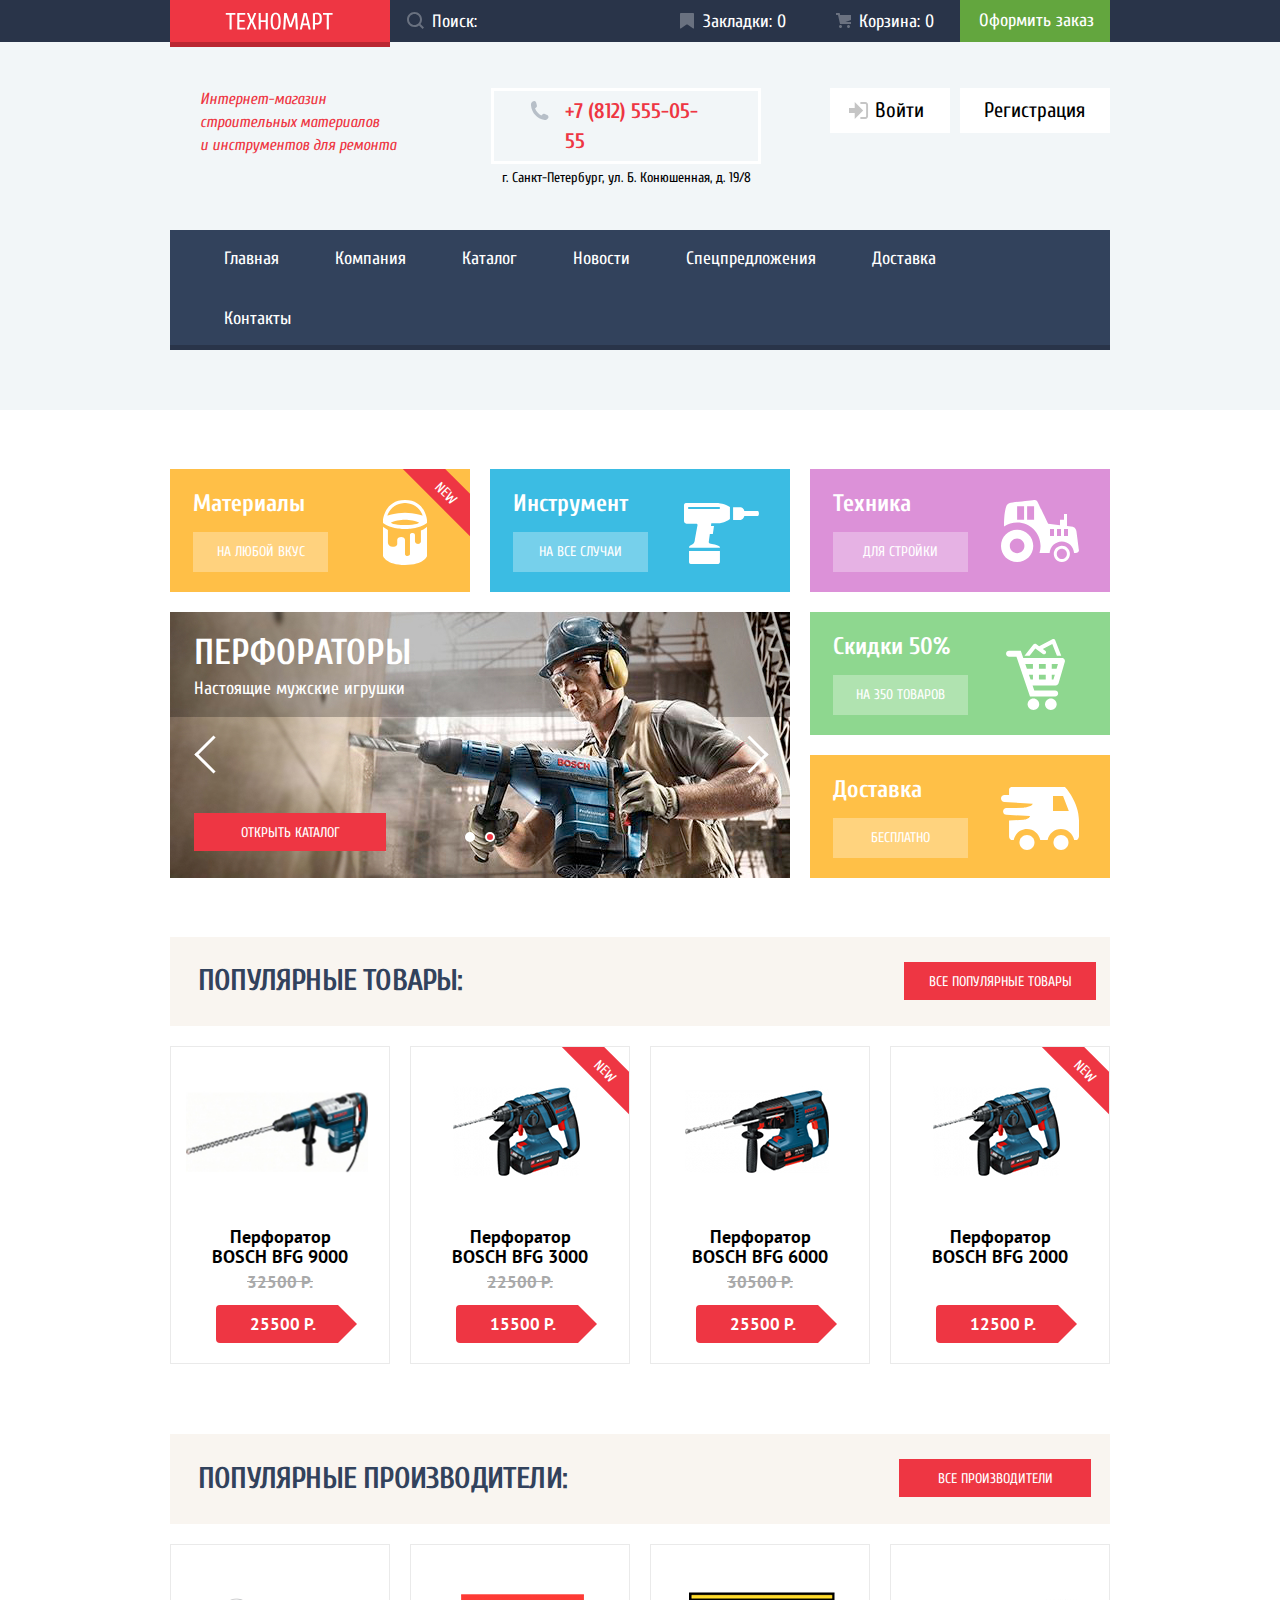
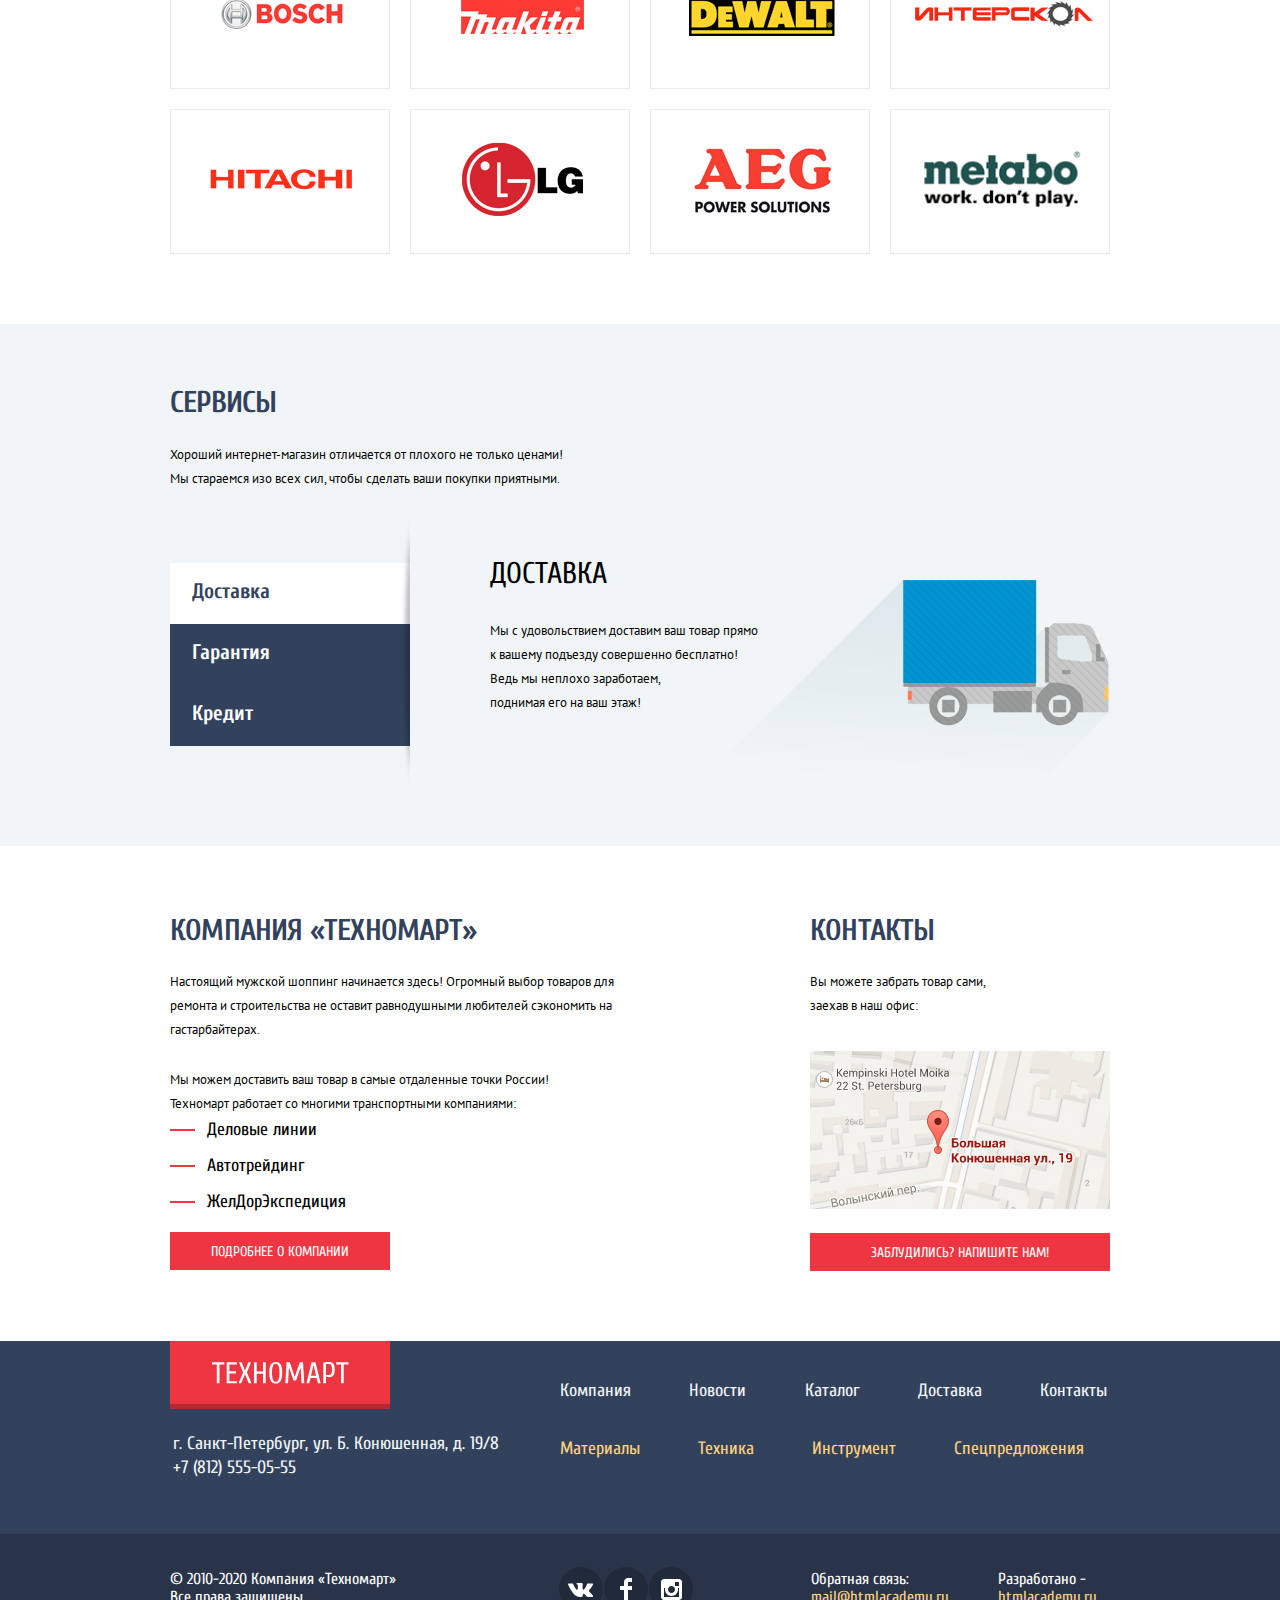
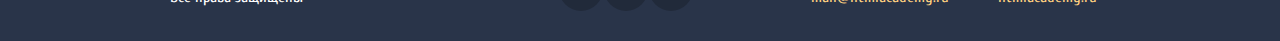
==== commit 25edbd0b: "Оживляем интерактивные элементы" ====
--- a/index.html
+++ b/index.html
@@ -6,7 +6,7 @@
   <link href="https://fonts.googleapis.com/css2?family=Cuprum:ital,wght@0,400;0,700;1,400&family=PT+Sans&display=swap"
     rel="stylesheet">
   <link rel="stylesheet" href="css/normalize.css">
-  <link rel="stylesheet" href="css/style.css">
+  <link rel="stylesheet" href="css/style.min.css">
   <title>HTML Academy: Техномарт</title>
 </head>
 
@@ -86,23 +86,23 @@
 
       <div class="catalog-slider">
         <ul class="catalog-slider-list">
-          <li class="catalog-slider-item slide-first">
+          <li class="catalog-slider-item">
             <h3 class="catalog-slider-title">Дрели</h3>
             <p class="catalog-slider-text">Соседям на радость!</p>
             <a href="blank.html" class="btn btn-catalog">Открыть каталог</a>
           </li>
-          <li class="catalog-slider-item slide slide-second slide-current">
+          <li class="catalog-slider-item slide-current">
             <h3 class="catalog-slider-title">Перфораторы</h3>
             <p class="catalog-slider-text">Настоящие мужские игрушки</p>
             <a href="catalog.html" class="btn btn-catalog">Открыть каталог</a>
           </li>
         </ul>
         <div class="slider-controls">
-          <button type="button" class="btn-slide-previous" aria-label="Предыдущий слайд" disabled></button>
-          <button type="button" class="btn-slide-next" aria-label="Следующий слайд"></button>
+          <button type="button" class="btn-slide-previous" aria-label="Предыдущий слайд"></button>
+          <button type="button" class="btn-slide-next" aria-label="Следующий слайд" disabled></button>
           <div class="pagination-slide">
             <button type="button" class="btn-slide-number" aria-label="Первый слайд"></button>
-            <button type="button" class="btn-slide-number btn-number-current" aria-label="Второй слайд"></button>
+            <button type="button" class="btn-slide-number btn-number-current" aria-label="Второй слайд" disabled></button>
           </div>
         </div>
       </div>
@@ -159,9 +159,7 @@
             <a href="blank.html" class="btn-green">Купить</a>
             <a href="blank.html" class="btn-green-border">В закладки</a>
           </div>
-          <p class="product-old-price">
-            <del">22500 Р.</del>
-          </p>
+          <p class="product-old-price"><del>22500 Р.</del></p>
           <p class="product-price">15500 Р.</p>
         </li>
         <li class="product-item">
@@ -245,20 +243,20 @@
 
         <div class="services-slider">
           <ul class="services-slider-list">
-            <li class="services-slider-item slide slide-current">
+            <li class="services-slider-item slide-current">
               <h3 class="services-slide-title">Доставка</h3>
               <p class="section-text">Мы с удовольствием доставим ваш товар прямо<br>
                 к вашему подъезду совершенно бесплатно!<br>
                 Ведь мы неплохо заработаем,<br>
                 поднимая его на ваш этаж!</p>
             </li>
-            <li class="services-slider-item slide">
+            <li class="services-slider-item">
               <h3 class="services-slide-title">Гарантия</h3>
               <p class="section-text">Если купленный у нас товар поломается или заискрит, <br>а также в случае пожара,
                 спровоцированного его <br>возгоранием, вы всегда можете быть уверены в нашей <br>гарантии. Мы обменяем
                 сгоревший товар на новый. <br>Дом уж восстановите как-нибудь сами.</p>
             </li>
-            <li class="services-slider-item slide">
+            <li class="services-slider-item">
               <h3 class="services-slide-title">Кредит</h3>
               <p class="section-text">Залезть в долговую яму стало проще! <br>Кредитные консультанты придут вам на
                 помощь.</p>
@@ -294,10 +292,11 @@
         <h3 class="section-title title-contacts">Контакты</h3>
         <p class="section-text text-contacts">Вы можете забрать товар сами,<br>
           заехав в наш офис:</p>
-        <iframe class="map-contacts"
-          src="https://www.google.com/maps/embed?pb=!1m18!1m12!1m3!1d1998.598942412363!2d30.32089461559019!3d59.938796869048495!2m3!1f0!2f0!3f0!3m2!1i1024!2i768!4f13.1!3m3!1m2!1s0x4696310fca5ba729%3A0xea9c53d4493c879f!2z0JHQvtC70YzRiNCw0Y8g0JrQvtC90Y7RiNC10L3QvdCw0Y8g0YPQuy4sIDE5LCDQodCw0L3QutGCLdCf0LXRgtC10YDQsdGD0YDQsywgMTkxMTg2!5e0!3m2!1sru!2sru!4v1599822734057!5m2!1sru!2sru"
-          width="300" height="158" frameborder="0" style="border:0;" allowfullscreen="" aria-hidden="false"
-          tabindex="0"></iframe>
+        <div class="map-contacts">
+          <a href="https://goo.gl/maps/KPYHVis15rT5PWF48" class="map-link" target="blank">
+            <img src="img/map.png" width="300" height="158" alt="Наше расположение на карте">
+          </a>
+        </div>
         <a href="blank.html" class="btn btn-contacts">Заблудились? Напишите нам!</a>
       </section>
 
@@ -384,42 +383,62 @@
     </div>
   </footer>
 
-  <section class="modal modal-feedback">
-    <h2 class="visually-hidden">Форма обратной связи</h2>
-    <form class="feedback-form" action="https://echo.htmlacademy.ru" method="POST">
-      <div class="feedback-form-top">
-        <p>
-          <label for="feedback-name-input">Ваше имя:</label>
-          <input class="feedback-input" type="text" name="feedback-name" id="feedback-name-input"
-            placeholder="Имя Фамилия">
-        </p>
-        <p>
-          <label for="feedback-email-input">Ваш e-mail:</label>
-          <input class="feedback-input" type="email" name="feedback-email" id="feedback-email-input"
-            placeholder="email@example.com">
-        </p>
-        <p>
-          <label for="feedback-letter-textarea">Текст письма:</label>
-          <textarea class="feedback-letter" name="feedback-letter" id="feedback-letter-textarea" cols="80" rows="4"
-            placeholder="В свободной форме"></textarea>
-        </p>
-      </div>
-
-      <div class="feedback-form-bottom">
-        <button class="modal-btn" type="submit">Отправить</button>
-      </div>
-    </form>
-    <button class="modal-close" type="button" aria-label="Закрыть"></button>
-  </section>
-
-  <section class="modal modal-map">
-    <h2 class="visually-hidden">Как до нас добраться</h2>
-    <iframe
-      src="https://www.google.com/maps/embed?pb=!1m18!1m12!1m3!1d1998.6037999040354!2d30.322010416394033!3d59.938716271971415!2m3!1f0!2f0!3f0!3m2!1i1024!2i768!4f13.1!3m3!1m2!1s0x4696310fca5ba729%3A0xea9c53d4493c879f!2sBolshaya+Konyushennaya+ul.%2C+19%2C+Sankt-Peterburg%2C+Russia%2C+191186!5e0!3m2!1sen!2s!4v1441888483426"
-      width="940" height="448" allowfullscreen
-      title="Офис компании по адресу ул. Большая Конюшенная 19/8, Санкт-Петербург"></iframe>
-    <button class="modal-close btn-close-map" type="button" aria-label="Закрыть"></button>
-  </section>
+  <div class="overlay-modal-feedback">
+    <section class="modal modal-feedback">
+      <h2 class="visually-hidden">Форма обратной связи</h2>
+      <form class="feedback-form" action="https://echo.htmlacademy.ru" method="POST">
+        <div class="feedback-form-top">
+          <p>
+            <label for="feedback-name-input">Ваше имя:</label>
+            <input class="feedback-input" type="text" name="feedback-name" id="feedback-name-input"
+              placeholder="Имя Фамилия">
+          </p>
+          <p>
+            <label for="feedback-email-input">Ваш e-mail:</label>
+            <input class="feedback-input" type="email" name="feedback-email" id="feedback-email-input"
+              placeholder="email@example.com">
+          </p>
+          <p>
+            <label for="feedback-letter-textarea">Текст письма:</label>
+            <textarea class="feedback-letter" name="feedback-letter" id="feedback-letter-textarea" cols="80" rows="4"
+              placeholder="В свободной форме"></textarea>
+          </p>
+        </div>
+
+        <div class="feedback-form-bottom">
+          <button class="modal-btn" type="submit">Отправить</button>
+        </div>
+      </form>
+      <button class="modal-close" type="button" aria-label="Закрыть"></button>
+    </section>
+  </div>
+
+  <div class="overlay-modal-map">
+    <section class="modal modal-map">
+      <h2 class="visually-hidden">Как до нас добраться</h2>
+      <iframe
+        src="https://www.google.com/maps/embed?pb=!1m18!1m12!1m3!1d1998.6037999040354!2d30.322010416394033!3d59.938716271971415!2m3!1f0!2f0!3f0!3m2!1i1024!2i768!4f13.1!3m3!1m2!1s0x4696310fca5ba729%3A0xea9c53d4493c879f!2sBolshaya+Konyushennaya+ul.%2C+19%2C+Sankt-Peterburg%2C+Russia%2C+191186!5e0!3m2!1sen!2s!4v1441888483426"
+        width="940" height="448" allowfullscreen
+        title="Офис компании по адресу ул. Большая Конюшенная 19/8, Санкт-Петербург"></iframe>
+      <button class="modal-close btn-close-map" type="button" aria-label="Закрыть"></button>
+    </section>
+  </div>
+
+  <div class="overlay-modal-cart">
+    <section class="modal modal-cart">
+      <div class="modal-cart-top">
+        <p class="modal-cart-text">Товар добавлен в корзину!</p>
+      </div>
+      <div class="modal-cart-bottom">
+        <a href="blank.html" class="modal-cart-order">Оформить заказ</a>
+        <button class="modal-cart-continue" type="button">Продолжить покупки</button>
+        <button class="modal-close btn-close-cart" type="button" aria-label="Закрыть"></button>
+      </div>
+    </section>
+  </div>
+
+  <script src="js/script.min.js"></script>
+  <script src="js/cart.min.js"></script>
 
 </body>
 
--- a/css/style.min.css
+++ b/css/style.min.css
@@ -0,0 +1 @@
+@-webkit-keyframes bounce{0%{transform:translateY(-2000px)}70%{transform:translateY(30px)}90%{transform:translateY(-10px)}to{transform:translateY(0)}}@keyframes bounce{0%{transform:translateY(-2000px)}70%{transform:translateY(30px)}90%{transform:translateY(-10px)}to{transform:translateY(0)}}@-webkit-keyframes shake{0%,to{transform:translateX(0)}10%,30%,50%,70%,90%{transform:translateX(-10px)}20%,40%,60%,80%{transform:translateX(10px)}}@keyframes shake{0%,to{transform:translateX(0)}10%,30%,50%,70%,90%{transform:translateX(-10px)}20%,40%,60%,80%{transform:translateX(10px)}}:root{--basic-black: #000000;--social-link-black: #212a3a;--basic-dark-grey: #293449;--basic-grey: #32425c;--label-border-grey: #405069;--old-price-light-grey: #a9a9a9;--toggle-grey: #ababab;--scale-light-grey: #d7dcde;--card-border-light-grey: #eaeaea;--modal-bg-grey: #f4f4f4;--basic-light-grey: #f9f5f0;--basic-white: #ffffff;--lnk-catalog-background: rgba(255, 255, 255, 0.3);--lnk-catalog-hover-background: rgba(197, 197, 197, 0.3);--lnk-catalog-active-background: rgba(169, 169, 169, 0.3);--lnk-active-grey: rgba(255, 255, 255, 0.5);--filter-hover-grey: #b5b5b5;--lnk-hover-active-grey: #c5c5c5;--lnk-pagination-grey: #e5e5e5;--basic-blue: #3bbce3;--basic-light-blue: #f1f5f7;--basic-lighter-blue: #f2f6f8;--basic-darker-red: #ba2732;--basic-dark-red: #ca2c37;--basic-red: #ee3643;--btn-red-service-credit: #ff5357;--btn-darker-green: #367315;--btn-dark-green: #518534;--btn-green: #63a63e;--btn-light-green: #5fbb2d;--basic-lighter-green: #8ed78f;--basic-yellow: #ffbf47;--basic-light-yellow: #ffc047;--basic-lighter-yellow: #ffd180;--basic-pink: #dc91d8;--basic-light-grey-form: #f7f3ec;--breadcrumb-grey: #c1c6ce;--black-opacity-3: rgba(0, 0, 0, 0.3);--black-shadow-product-card: rgba(0, 0, 0, 0.15)}body{min-width:940px;margin:0;padding:0;font-family:"Cuprum",Arial,sans-serif;font-size:13px;line-height:24px;font-weight:400;color:var(--basic-black);background-color:var(--basic-white)}img{max-width:100%;height:auto}.visually-hidden{position:absolute;clip:rect(1px,1px,1px,1px);padding:0;border:0;height:1px;width:1px;overflow:hidden}.container{width:940px;margin:0 auto;padding-left:10px;padding-right:10px}.page{height:100%}.page-body{min-height:100%;display:grid;grid-template-rows:-webkit-min-content 1fr -webkit-min-content;grid-template-rows:min-content 1fr min-content;align-content:start}.header{display:flex;flex-wrap:wrap;flex-direction:column;background-color:var(--basic-lighter-blue);padding-bottom:60px}.header-top{font-weight:400;font-size:18px;line-height:24px;color:var(--basic-white);background-color:var(--basic-dark-grey);width:100%}.header-top-menu{display:flex;flex-wrap:wrap}.logo{background-color:var(--basic-red);width:220px;padding:12px 57px 5px 55px;box-sizing:border-box}.logo::after{content:"";width:100%;height:5px;position:absolute;right:0;bottom:-5px}.logo::after,.logo:active{background-color:var(--basic-darker-red)}.header-search-field,.logo{position:relative}.header-search-field svg{position:absolute;top:12px;left:17px}.search-field{font:inherit;color:var(--basic-white);background-color:var(--basic-dark-grey);border:0;display:inline-block;vertical-align:middle;width:270px;margin:0;padding:10px 0 8px 42px;box-sizing:border-box}.search-field::-webkit-input-placeholder{font:inherit;color:var(--basic-white)}.search-field::-moz-placeholder{font:inherit;color:var(--basic-white)}.search-field::placeholder{font:inherit;color:var(--basic-white)}.search-field:focus{color:var(--basic-black);border-color:var(--basic-white);background-color:var(--basic-white);outline:0}.search-field:focus::-webkit-input-placeholder{color:transparent}.search-field:focus::-moz-placeholder{color:transparent}.search-field:focus::placeholder{color:transparent}.search-field:focus+svg path{fill:var(--basic-red)}.search-field:focus+svg g{opacity:1}.header-bookmarks,.header-top-link{display:inline-block;vertical-align:middle}.header-top-link{font:inherit;text-decoration:none;color:var(--basic-white);width:150px;padding:9px 17px;box-sizing:border-box;cursor:pointer;background-repeat:no-repeat}.header-top-link:active{color:var(--lnk-active-grey);background-color:var(--basic-black)}.header-bookmarks{width:164px;padding:10px 24px 8px 43px;background-color:var(--basic-dark-grey);background-image:url("data:image/svg+xml,%3Csvg xmlns='http://www.w3.org/2000/svg' width='14' height='16' viewBox='0 0 14 16' fill='none'%3E%3Cg opacity='0.3'%3E%3Cpath d='M14 15C14 15.55 13.632 15.741 13.182 15.426L7.819 11.661C7.369 11.346 6.632 11.346 6.182 11.661L0.818 15.426C0.368 15.741 0 15.55 0 15V1C0 0.45 0.45 0 1 0H13C13.55 0 14 0.45 14 1V15Z' fill='white'/%3E%3C/g%3E%3C/svg%3E");background-position:20px 13px}.header-bookmarks:focus,.header-bookmarks:hover{background-image:url("data:image/svg+xml,%3Csvg xmlns='http://www.w3.org/2000/svg' width='14' height='16' viewBox='0 0 14 16' fill='none'%3E%3Cg opacity='1.0'%3E%3Cpath d='M14 15C14 15.55 13.632 15.741 13.182 15.426L7.819 11.661C7.369 11.346 6.632 11.346 6.182 11.661L0.818 15.426C0.368 15.741 0 15.55 0 15V1C0 0.45 0.45 0 1 0H13C13.55 0 14 0.45 14 1V15Z' fill='white'/%3E%3C/g%3E%3C/svg%3E")}.header-cart{display:inline-block;vertical-align:middle;width:136px;padding:10px 20px 8px 35px;background-color:var(--basic-dark-grey);background-image:url('data:image/svg+xml,%3Csvg xmlns="http://www.w3.org/2000/svg" width="15" height="15" viewBox="0 0 15 15" fill="none"%3E%3Cg opacity="0.3"%3E%3Cpath d="M4.5 15C5.32843 15 6 14.3284 6 13.5C6 12.6716 5.32843 12 4.5 12C3.67157 12 3 12.6716 3 13.5C3 14.3284 3.67157 15 4.5 15Z" fill="white"/%3E%3Cpath d="M12.5 15C13.3284 15 14 14.3284 14 13.5C14 12.6716 13.3284 12 12.5 12C11.6716 12 11 12.6716 11 13.5C11 14.3284 11.6716 15 12.5 15Z" fill="white"/%3E%3Cpath d="M15 2H4.07L3.648 0H0V2H2.031L4.016 11H15V9H9.441L15 6.951V2Z" fill="white"/%3E%3C/g%3E%3C/svg%3E');background-position:12px 13px}.header-cart:focus,.header-cart:hover{background-image:url('data:image/svg+xml,%3Csvg xmlns="http://www.w3.org/2000/svg" width="15" height="15" viewBox="0 0 15 15" fill="none"%3E%3Cg opacity="1.0"%3E%3Cpath d="M4.5 15C5.32843 15 6 14.3284 6 13.5C6 12.6716 5.32843 12 4.5 12C3.67157 12 3 12.6716 3 13.5C3 14.3284 3.67157 15 4.5 15Z" fill="white"/%3E%3Cpath d="M12.5 15C13.3284 15 14 14.3284 14 13.5C14 12.6716 13.3284 12 12.5 12C11.6716 12 11 12.6716 11 13.5C11 14.3284 11.6716 15 12.5 15Z" fill="white"/%3E%3Cpath d="M15 2H4.07L3.648 0H0V2H2.031L4.016 11H15V9H9.441L15 6.951V2Z" fill="white"/%3E%3C/g%3E%3C/svg%3E')}.header-ordering{background-color:var(--btn-green);padding:9px 16px 8px 19px}.header-ordering:focus,.header-ordering:hover{background-color:var(--btn-light-green)}.header-middle{display:flex;padding-top:46px;padding-bottom:40px;justify-content:space-between}.header-text{font-style:italic;font-size:16px;line-height:23px;color:var(--basic-red);width:197px;margin:0 0 0 30px;padding:0}.header-middle-contacts{margin-left:35px}.header-phone{text-decoration:none;font-weight:700;font-size:21px;line-height:30px;color:var(--basic-red);border:3px solid var(--basic-white);display:inline-block;vertical-align:middle;padding:5px 42px 5px 71px;width:270px;box-sizing:border-box;background-image:url(../img/icon-phone.svg);background-repeat:no-repeat;background-position:36px 10px}.header-address{font:inherit;font-size:14px;width:270px;margin:2px 0 0 11px}.header-btn{text-decoration:none;font-size:21px;line-height:21px;color:var(--basic-black);background-color:var(--basic-white)}.header-btn:focus,.header-btn:hover{color:var(--basic-red)}.header-btn:active{color:var(--lnk-hover-active-grey)}.btn-login{display:inline-block;vertical-align:middle;padding:12px 27px 12px 45px;margin-right:7px;width:120px;box-sizing:border-box;position:relative}.btn-login svg{position:absolute;top:14px;left:19px}.btn-login:focus path,.btn-login:hover path{fill:var(--basic-black)}.btn-registration{display:inline-block;vertical-align:middle;padding:12px 24px;width:150px;box-sizing:border-box}.header-buttons-username{width:299px;display:flex;flex-wrap:wrap;justify-content:center;margin-left:-18px}.btn-username{align-self:start;display:inline-block;vertical-align:middle;width:299px;padding:12px 56px;box-sizing:border-box;position:relative}.btn-username svg{position:absolute;z-index:1;top:13px;left:15px}.btn-username:focus,.btn-username:hover{color:var(--basic-black)}.btn-exit:focus path,.btn-exit:hover path,.btn-username:focus path,.btn-username:hover path{fill:var(--basic-grey)}.btn-exit{display:block;margin-left:-46px;width:46px;height:45px;overflow:hidden;z-index:1;position:relative}.btn-exit svg{position:absolute;top:14px;left:9px}.lnk-my-orders::after{content:"";display:inline-block;vertical-align:baseline;width:4px;height:4px;border-radius:50%;background-color:var(--basic-black);margin:10px 3px 3px 14px}.lnk-my-cabinet{margin:4px 0 0 11px}.main-navigation{background-color:var(--basic-grey);box-shadow:inset 0 -5px 0 #293449}.site-navigation{list-style:none;margin:0;padding:0 26px;display:flex;justify-content:start;flex-wrap:wrap}.navigation-item{display:flex;padding:0 3px}.navigation-link{text-decoration:none;font-size:18px;line-height:24px;color:var(--basic-white);padding:17px 25px 19px}.navigation-link:hover{background-color:var(--basic-dark-grey)}.navigation-link:active{color:var(--lnk-active-grey)}.catalog{background-color:var(--basic-white);margin-top:59px;margin-bottom:59px;display:flex;flex-wrap:wrap}.catalog-cards-list-right,.catalog-cards-list-top{list-style:none;margin:0;padding:0;display:flex;flex-wrap:wrap}.catalog-cards-list-top{order:-1}.catalog-cards-list-right{flex-direction:column}.catalog-slider{background-color:var(--basic-dark-grey);width:620px;position:relative;align-self:start}.catalog-slider-item{width:620px;min-height:266px;display:none;padding:23px 24px;box-sizing:border-box}.catalog-slider-list{margin:0;padding:0;list-style:none}.catalog-slider-title{text-transform:uppercase;font-weight:700;font-size:36px;line-height:36px;color:var(--basic-white);margin:0 0 6px;padding:0}.catalog-slider-item:first-child{background-image:url(../img/slider-drill.jpg)}.catalog-slider-item:nth-child(2){background-image:url(../img/slider-perforator.jpg)}.catalog-slider-text{font-size:18px;line-height:24px;color:var(--basic-white);margin:0 0 112px;padding:0}.btn-slide-next,.btn-slide-previous{border:0;border-bottom:3px solid var(--basic-white);background-color:transparent;width:27px;height:27px;cursor:pointer;position:absolute;top:129px}.btn-slide-previous{border-left:3px solid var(--basic-white);transform:rotate(45deg);left:30px}.btn-slide-next{border-right:3px solid var(--basic-white);transform:rotate(-45deg);right:27px}.pagination-slide{position:absolute;bottom:36px;left:295px;display:flex;justify-content:start}.btn-slide-number{width:10px;height:10px;border:2px solid var(--basic-white);border-radius:50%;background-color:var(--basic-white);padding:0;box-sizing:border-box}.btn-slide-number:not(:first-child){margin-left:10px}.btn-number-current{background-color:var(--basic-red)}.catalog-cards-list-top .card-item{margin:0 20px 20px 0}.catalog-cards-list-top .card-item:nth-child(3n){margin-right:0}.catalog-cards-list-right .card-item{margin:0 0 20px 20px}.catalog-cards-list-right .card-item:last-child{margin-bottom:0}.card-item{width:300px;padding:20px 23px;box-sizing:border-box;position:relative;overflow:hidden;background-repeat:no-repeat}.new::before{content:"NEW";font-size:14px;line-height:18px;color:var(--basic-white);background-color:var(--basic-red);width:100px;height:30px;padding-top:4px;box-sizing:border-box;display:flex;align-items:center;justify-content:center;position:absolute;z-index:2;transform:rotate(45deg);right:-27px;top:8px}.card-item-yellow{background-color:var(--basic-yellow);background-image:url(../img/icon-1.svg);background-position:213px 31px}.card-item-blue{background-color:var(--basic-blue);background-image:url(../img/icon-2.svg);background-position:194px 34px}.card-item-pink{background-color:var(--basic-pink);background-image:url(../img/icon-3.svg);background-position:191px 31px}.card-item-green{background-color:var(--basic-lighter-green);background-image:url(../img/icon-4.svg);background-position:196px 26px}.card-item-light-yellow{background-color:var(--basic-light-yellow);background-image:url(../img/icon-5.svg);background-position:191px 32px}.btn,.card-link,.card-title{color:var(--basic-white);box-sizing:border-box}.card-title{font-weight:700;font-size:24px;line-height:30px;width:137px;margin:0 0 13px;padding:0}.btn,.card-link{text-decoration:none;text-transform:uppercase;font-size:14px;line-height:18px;display:inline-block;vertical-align:middle;text-align:center}.card-link{background-color:var(--lnk-catalog-background);cursor:pointer;width:135px;padding:11px 0}.card-link:hover{background-color:var(--lnk-catalog-hover-background)}.card-link:active{background-color:var(--lnk-catalog-active-background)}.btn{background-color:var(--basic-red);width:192px;padding:11px 0 9px;z-index:2}.btn:hover{background-color:var(--basic-dark-red)}.btn:active{background-color:var(--basic-darker-red)}.product{background-color:var(--basic-white);margin-bottom:50px}.section-header{background-color:var(--basic-light-grey);display:flex;flex-direction:row;justify-content:space-between;align-items:center;margin-bottom:20px;padding:25px 14px 26px 28px}.section-title{text-transform:uppercase;font-size:30px;line-height:30px;color:var(--basic-grey);letter-spacing:-.8px;margin:0;padding:0}.btn-product{flex-shrink:0}.product-list{list-style:none;margin:0;padding:0;display:flex;flex-direction:row;justify-content:start;flex-wrap:wrap}.product-item{border:1px solid var(--card-border-light-grey);width:220px;min-height:318px;box-sizing:border-box;overflow:hidden;position:relative;display:flex;flex-direction:column;justify-content:space-between;padding:20px 18px}.product-list .product-item{margin:0 20px 20px 0}.product-list .product-item:nth-child(4n){margin-right:0}.product-item:focus,.product-item:hover{box-shadow:0 4px 20px var(--black-shadow-product-card);outline:0}.product-item:focus .product-hover,.product-item:focus-within .product-hover,.product-item:hover .product-hover{display:flex}.product-hover{width:100%;min-height:139px;margin-bottom:18px;padding-top:17px;box-sizing:border-box;background-color:var(--basic-white);position:absolute;left:0;display:none;flex-direction:column;justify-content:start;align-items:center}.btn-green,.btn-green-border{text-decoration:none;text-transform:uppercase;font-size:14px;line-height:18px;display:inline-block;vertical-align:middle;width:135px;height:38px;box-sizing:border-box;overflow:hidden}.btn-green{color:var(--basic-white);background-color:var(--btn-green);box-shadow:inset 0 -3px 0 var(--btn-darker-green);margin-bottom:10px;padding:10px 7px 10px 52px;background-image:url('data:image/svg+xml,%3Csvg xmlns="http://www.w3.org/2000/svg" width="15" height="15" viewBox="0 0 15 15" fill="none"%3E%3Cg opacity="0.3"%3E%3Cpath d="M4.5 15C5.32843 15 6 14.3284 6 13.5C6 12.6716 5.32843 12 4.5 12C3.67157 12 3 12.6716 3 13.5C3 14.3284 3.67157 15 4.5 15Z" fill="white"/%3E%3Cpath d="M12.5 15C13.3284 15 14 14.3284 14 13.5C14 12.6716 13.3284 12 12.5 12C11.6716 12 11 12.6716 11 13.5C11 14.3284 11.6716 15 12.5 15Z" fill="white"/%3E%3Cpath d="M15 2H4.07L3.648 0H0V2H2.031L4.016 11H15V9H9.441L15 6.951V2Z" fill="white"/%3E%3C/g%3E%3C/svg%3E');background-repeat:no-repeat;background-position:29px 11px}.btn-green:hover{background-color:var(--btn-light-green)}.btn-green:active{background-color:var(--btn-dark-green)}.btn-green-border{color:var(--basic-grey);background-color:var(--basic-white);border:3px solid var(--btn-green);padding:8px 7px 9px 29px}.btn-green-border:hover{border-color:var(--basic-grey)}.btn-green-border:active{opacity:.5}.product-image{width:100%;height:139px;align-self:start;display:flex;justify-content:center;align-items:center;margin-bottom:18px}.product-image img{margin:0 7px 9px 0}.product-link,.product-old-price,.product-price{font-family:"PT Sans",Arial,sans-serif;font-weight:700;align-self:center}.product-link{text-decoration:none;font-size:18px;line-height:20px;color:var(--basic-black);cursor:pointer;width:160px;margin-top:3px;margin-bottom:6px;text-align:center}.product-old-price,.product-price{font-size:17px;line-height:18px}.product-old-price{text-decoration:line-through;color:var(--old-price-light-grey);margin:0;padding:0}.product-price{text-transform:uppercase;color:var(--basic-white);background-color:var(--basic-red);border-radius:4px 0 0 4px;display:inline-block;vertical-align:middle;width:122px;margin:auto 6px 0 0;padding:10px 0 10px 34px;box-sizing:border-box;position:relative}.product-price::after{content:"";border:19px solid var(--basic-red);border-right-width:0;border-bottom-color:transparent;border-top-color:transparent;position:absolute;left:122px;top:0}.brands{margin-bottom:50px}.btn-brands{flex-shrink:0;margin-right:5px;margin-bottom:1px}.brands-list{list-style:none;margin:0;padding:0;display:flex;flex-wrap:wrap}.brand-item{width:220px;height:145px;border:1px solid var(--card-border-light-grey);box-sizing:border-box;margin-right:20px;margin-bottom:20px}.brand-item:nth-child(4n){margin-right:0}.brand-link{width:inherit;height:inherit;display:flex;justify-content:center;align-items:center}.brand-image{margin:0 0 7px 2px}.services{background-color:var(--basic-light-blue);width:100%;margin-bottom:70px;padding-top:64px;padding-bottom:55px}.services-inner{display:flex;flex-direction:column}.services-inner .section-title{margin-bottom:25px;width:700px}.services-inner .section-text{width:700px}.services-slider{width:950px;position:relative;display:flex;padding-top:68px}.services-slider-btn{font-weight:700;font-size:21px;line-height:30px;color:var(--basic-white);background-color:var(--basic-grey);border:0;width:240px;display:inline-block;vertical-align:middle;text-align:left;padding:13px 0 18px 22px;box-sizing:border-box}.services-slider-btn:focus,.services-slider-btn:hover{color:var(--basic-white);background-color:var(--basic-dark-grey);box-shadow:0 1px 0 var(--basic-dark-grey),inset 0 1px 0 var(--label-border-grey)}.services-current-btn{color:var(--basic-grey);background-color:var(--basic-white);box-shadow:0 1px 0 var(--basic-white)}.btn-service-credit{text-decoration:none;text-transform:uppercase;font-weight:400;font-size:14px;line-height:18px;color:var(--basic-white);background-color:var(--btn-red-service-credit);padding:10px 44px 11px 46px;border-radius:3px;margin-top:25px}.services-slider-list{list-style:none;margin:0;padding:0 0 0 80px}.services-slide-title{text-transform:uppercase;font-family:"Cuprum",Arial,sans-serif;font-weight:400;font-size:30px;line-height:30px;margin:0 0 30px;padding:0}.services-slider-controls{display:flex;flex-wrap:wrap;flex-direction:column;order:-1;margin-top:4px;margin-bottom:45px}.services-slider-controls::after{content:"";display:block;width:10px;height:279px;position:absolute;left:230px;bottom:0;z-index:1;background-image:url(../img/slider-shadow.png);background-repeat:no-repeat;background-position:0 0}.services-slider-item{display:none;padding-bottom:30px}.slide-current{display:block}.services-slider-item:first-child{background-image:url(../img/slider-delivery.png);background-repeat:no-repeat;background-position:151px 21px}.services-slider-item:nth-child(2){background-image:url(../img/slider-warranty.png);background-repeat:no-repeat;background-position:239px -2px}.services-slider-item:nth-child(3){background-image:url(../img/slider-credit.png);background-repeat:no-repeat;background-position:165px -1px}.services-slider-item:not(:nth-child(2)) .section-text{margin-bottom:32px}.company-contacts{background-color:var(--basic-white);margin-bottom:70px;display:flex;flex-direction:row;justify-content:space-between}.company{width:500px}.title-company{margin-bottom:24px}.section-text{font:inherit;font-family:"PT Sans",Arial,sans-serif;margin:0;padding:0}.text-company-top{margin-bottom:26px}.text-company-bottom{margin-bottom:2px}.delivery-companies,.delivery-company-item{font-size:18px;line-height:24px;color:var(--basic-black)}.delivery-companies{list-style:none;margin:0 0 18px;padding:0}.delivery-company-item{margin-bottom:12px;text-decoration:none;font-weight:400;padding-left:37px;position:relative}.delivery-company-item::before{content:"";display:block;width:25px;height:2px;position:absolute;background-color:var(--basic-red);top:11px;left:0}.title-contacts{margin-bottom:24px}.text-contacts{margin-bottom:33px}.map-contacts{margin-bottom:16px}.btn-company{width:220px}.btn-contacts,.contacts{width:300px}.page-footer{font-weight:400;font-size:18px;line-height:24px;color:var(--basic-light-blue)}.footer-top{background-color:var(--basic-grey)}.footer-bottom{background-color:var(--basic-dark-grey)}.footer-top-inner{display:flex;justify-content:space-between;padding-bottom:54px}.footer-top-left,.logo-footer{width:330px;flex-shrink:0}.logo-footer{background-color:var(--basic-red);box-shadow:inset 0 -5px 0 rgba(0,0,0,.24);display:inline-block;vertical-align:middle;width:220px;height:68px;padding:20px 41px 25px;box-sizing:border-box;margin-bottom:23px}.logo-footer:active{background-color:var(--basic-darker-red)}.footer-address,.footer-phone{font:inherit;margin-left:3px}.footer-phone{text-decoration:none;color:var(--basic-light-blue)}.footer-top-right{width:550px;padding-top:38px;display:flex;flex-direction:row-reverse;justify-content:start;flex-wrap:wrap}.footer-navigation-list{list-style:none;margin:0 0 14px;padding:0;width:547px;display:flex;flex-direction:row;justify-content:space-between;flex-wrap:wrap}.footer-navigation-link{text-decoration:none;font:inherit;color:var(--basic-light-blue);cursor:pointer}.footer-navigation-link:hover{text-decoration:underline}.footer-navigation-link:active{text-decoration:none;opacity:.5}.footer-catalog-list{list-style:none;margin:0;padding:0;width:524px;display:flex;flex-direction:row;justify-content:space-between;flex-wrap:wrap}.footer-catalog-link{text-decoration:none;font:inherit;color:var(--basic-lighter-yellow);cursor:pointer}.footer-catalog-link:hover{text-decoration:underline}.footer-catalog-link:active{text-decoration:none;opacity:.5}.footer-bottom-inner{padding:33px 0 30px;display:flex;justify-content:space-between}.footer-copyright{font-weight:400;font-size:16px;line-height:18px;color:var(--basic-white);width:228px;margin:3px 0 0;padding:0}.footer-social-list{list-style:none;margin:0 0 0 43px;padding:0;width:134px;display:flex;justify-content:space-between}.footer-social-link{width:44px;height:44px;display:block;background-color:var(--social-link-black);background-position:center center;background-repeat:no-repeat;border-radius:50%;cursor:pointer}.footer-social-link:active,.footer-social-link:hover{background-color:var(--basic-red)}.social-link-vk{background-image:url(../img/icon-vk.svg)}.social-link-fb{background-image:url(../img/icon-fb.svg)}.social-link-in{background-image:url(../img/icon-insta.svg)}.footer-bottom-right{width:286px;display:flex;justify-content:space-between;margin-top:3px;padding:0 13px 0 0}.footer-contacts-text{font-weight:400;font-size:16px;line-height:18px;color:var(--basic-white);margin:0 0 -3px;padding:0}.footer-contacts-link{text-decoration:none;font-size:16px;line-height:18px;color:var(--basic-lighter-yellow);margin:0;padding:0}.footer-contacts-link:hover{text-decoration:underline}.footer-contacts-link:active{text-decoration:none;color:var(--basic-red)}.header-cart-active{background-color:var(--basic-red)}.lnk-userdata{text-decoration:none;font-weight:400;font-size:16px;line-height:18px;color:var(--basic-grey)}.lnk-userdata:hover{color:var(--basic-red)}.lnk-userdata:active{color:var(--lnk-hover-active-grey)}.breadcrumbs{list-style:none;margin:0;padding:18px 0 17px;display:flex;flex-wrap:wrap}.breadcrumb-item:not(:first-child)::before{content:"";display:inline-block;vertical-align:middle;width:7px;height:7px;border-right:1px solid var(--breadcrumb-grey);border-bottom:1px solid var(--breadcrumb-grey);transform:rotate(-45deg);margin-right:15px;margin-left:16px}.breadcrumb-item:first-child{margin-top:2px;margin-right:-2px}.breadcrumb-link{text-decoration:none;text-transform:uppercase;font-family:"PT Sans",Arial,sans-serif;font-size:13px;line-height:18px;color:var(--basic-black)}.catalog-section-title{text-transform:uppercase;font-size:30px;font-weight:400;line-height:30px;color:var(--basic-grey);width:100%;margin:0 0 19px;padding:29px;box-sizing:border-box;background-color:var(--basic-lighter-blue)}.filter-catalog-products{display:flex;justify-content:space-between;margin-bottom:49px}.products-filter{width:220px}.filter-title{text-transform:uppercase;font-family:"PT Sans",Arial,sans-serif;font-weight:400;font-size:13px;line-height:18px;color:var(--basic-black);background-color:var(--basic-light-grey-form);margin:0 0 13px;padding:10px 18px}.filter-fieldset{margin:0;padding:0;border:0}.filter-fieldset:first-child{padding-bottom:26px;border-bottom:1px solid var(--black-shadow-product-card);margin-bottom:15px}.filter-fieldset:nth-child(2){padding-bottom:8px;border-bottom:1px solid var(--black-shadow-product-card);margin-bottom:17px}.filter legend{text-transform:uppercase;font-family:"PT Sans",Arial,sans-serif;font-weight:700;font-size:17px;line-height:30px;color:var(--basic-black)}.range-filter{width:220px;margin-top:11px}.price-controls input,.range-controls{background-color:var(--basic-light-grey-form);border-radius:4px}.range-controls{position:relative;height:41px;margin-bottom:9px;padding-top:39px;padding-right:20px;padding-left:20px}.bar,.scale{height:2px;background-color:var(--scale-light-grey)}.bar{width:85%;background-color:var(--btn-light-green)}.toggle{width:20px;height:20px;padding:0;border:8px solid var(--basic-white);background-color:var(--toggle-grey);box-sizing:border-box;border-radius:50%;box-shadow:0 2px 1px 0 var(--breadcrumb-grey);position:absolute;top:30px;left:0;cursor:pointer}.toggle-min{left:18px}.toggle-max{left:160px}.price-controls{display:flex;flex-wrap:wrap;justify-content:space-between}.price-controls input{font-size:17px;line-height:18px;color:var(--basic-black);width:95px;padding:10px 5px 10px 20px;box-sizing:border-box;border:0;text-align:center}.price-controls div{margin-top:8px}.filter-brands-list{list-style:none;margin:18px 0 0;padding:0}.filter-brand-item,.price-controls input{font-family:"PT Sans",Arial,sans-serif;font-weight:400}.filter-brand-item{text-transform:uppercase;font-size:15px;line-height:19px;margin-bottom:20px}.filter-brand-item label,.filter-power-item label{position:relative;display:block;padding-left:35px}.filter-brand-checkbox+label::before{content:"";position:absolute;top:-2px;left:0;width:25px;height:25px;background-image:url(../img/checkbox-off-sprite.svg);background-repeat:no-repeat;background-position:0 0}.filter-brand-checkbox:focus+label::before,.filter-brand-checkbox:hover+label::before{background-image:url(../img/checkbox-off-sprite.svg);background-position:0 -44px}.filter-brand-checkbox:disabled+label::before{background-image:url(../img/checkbox-off-sprite.svg);background-position:0 -88px}.filter-brand-checkbox:checked+label::before{content:"";position:absolute;top:-2px;left:0;width:25px;height:25px;background-image:url(../img/checkbox-on-sprite.svg);background-repeat:no-repeat;background-position:0 0}.filter-brand-checkbox:checked:focus+label::before,.filter-brand-checkbox:checked:hover+label::before{background-image:url(../img/checkbox-on-sprite.svg);background-position:0 -44px}.filter-brand-checkbox:checked:disabled+label::before{background-image:url(../img/checkbox-on-sprite.svg);background-position:0 -88px}.filter-power-list{list-style:none;margin:24px 0 0;padding:0}.filter-power-item{text-transform:uppercase;font-family:"PT Sans",Arial,sans-serif;font-weight:400;font-size:15px;line-height:19px;margin-bottom:22px}.filter-power-radio+label::before{content:"";position:absolute;left:0;top:-2px;width:25px;height:25px;border:4px solid var(--lnk-hover-active-grey);border-radius:50%;box-sizing:border-box}.filter-power-radio:focus+label::before,.filter-power-radio:hover+label::before{border-color:var(--filter-hover-grey)}.filter-power-radio:disabled+label::before{border-color:var(--filter-hover-grey);opacity:.3}.filter-power-radio:checked+label::after{content:"";position:absolute;left:8px;top:6px;width:9px;height:9px;border-radius:50%;background-color:var(--lnk-hover-active-grey);box-sizing:border-box}.filter-power-radio:checked:focus+label::after,.filter-power-radio:checked:hover+label::after{background-color:var(--filter-hover-grey)}.filter-power-radio:checked:disabled+label::after{background-color:var(--filter-hover-grey);opacity:.3}.filter-btn{text-transform:uppercase;font-family:"PT Sans",Arial,sans-serif;font-weight:400;font-size:13px;line-height:18px;color:var(--basic-black);background-color:var(--basic-white);border:1px solid var(--lnk-pagination-grey);width:220px;text-align:center;margin-top:15px;padding:10px;box-sizing:border-box}.filter-btn:hover{border:1px solid var(--lnk-hover-active-grey)}.filter-btn:focus{outline:1px solid var(--basic-red)}.catalog-products{width:700px}.products-sort{background-color:var(--basic-light-grey-form);display:flex;justify-content:space-between;align-items:center;padding:7px 16px 7px 20px;margin-bottom:28px}.products-sort-title{text-transform:uppercase;font-family:"PT Sans",Arial,sans-serif;font-size:13px;line-height:18px;color:var(--basic-black);width:175px;margin:0;padding:0}.products-sort-list{list-style:none;width:354px;margin:0;padding:0;display:flex;flex-wrap:wrap;justify-content:space-between}.products-sort-link{text-decoration:none;text-transform:uppercase;font-family:"PT Sans",Arial,sans-serif;font-size:13px;line-height:17px;color:var(--black-opacity-3);border-bottom:1px dotted var(--basic-red)}.products-sort-link:hover{color:var(--basic-black);border-bottom:1px solid var(--basic-red)}.products-sort-link-active{border-bottom:none;color:var(--basic-red)}.products-sort-arrows{list-style:none;width:43px;margin:0;padding:0;display:flex;flex-wrap:wrap;justify-content:space-between}.sort-arrow-down,.sort-arrow-up{display:inline-block;vertical-align:middle;text-decoration:none;border-left:5px solid transparent;border-right:5px solid transparent}.sort-arrow-up{border-top-width:0;border-bottom:10px solid var(--lnk-hover-active-grey)}.sort-arrow-down{width:0;height:0;border-bottom-width:0;border-top:10px solid var(--lnk-hover-active-grey)}.sort-arrow-down:hover,.sort-arrow-up:hover{border-top-color:var(--basic-black);border-bottom-color:var(--basic-black)}.sort-arrow-active{border-top-color:var(--basic-red);border-bottom-color:var(--basic-red)}.catalog-products-list{list-style:none;margin:0 0 30px;padding:0;display:flex;flex-wrap:wrap;justify-content:start}.catalog-products-list .product-item{margin:0 20px 18px 0}.catalog-products-list .product-item:nth-child(3n){margin-right:0}.pagination{list-style:none;margin:0;padding:0;display:flex;flex-wrap:wrap;justify-content:start}.page-link{text-decoration:none;text-transform:uppercase;font-family:"PT Sans",Arial,sans-serif;font-weight:400;font-size:13px;line-height:18px;color:var(--basic-black);background-color:var(--basic-white);display:inline-block;vertical-align:middle;margin-right:9px;margin-bottom:9px;padding:9px 15px 10px;border:1px solid var(--lnk-pagination-grey);border-radius:3px;box-sizing:border-box;text-align:center}.page-link-wide{padding:9px 31px 10px}.page-link:hover{border:1px solid var(--lnk-hover-active-grey)}.page-link-active,.page-link:active{border:1px solid var(--basic-red)}.page-link-active{color:var(--basic-white);background-color:var(--basic-red)}.about-products{background-color:var(--basic-light-blue);padding-top:65px;padding-bottom:70px}.about-products-title{margin:0 0 24px;padding:0}.about-products-text{margin:0;padding:0}.modal{display:none;color:var(--basic-black);background-color:var(--basic-white);box-shadow:0 4px 20px var(--black-shadow-product-card);margin:0 auto;z-index:11}.overlay-modal-cart,.overlay-modal-feedback,.overlay-modal-map{display:none;position:fixed;width:100%;height:100%;left:0;top:0;z-index:10;background-color:transparent;justify-content:center;align-items:center}.overlay-modal-show{display:flex}.modal-feedback{width:620px;position:relative;margin-top:7px}.modal-feedback-show{display:flex;-webkit-animation:bounce .6s;animation:bounce .6s}.modal-feedback::before{content:"";display:block;width:100%;height:7px;background-color:var(--basic-red);position:absolute;left:0;top:-7px}.feedback-form label{font:inherit;font-size:18px;display:block;margin-bottom:10px}.feedback-form-top{padding:40px 80px 15px 81px;display:flex;flex-wrap:wrap;justify-content:space-between}.feedback-form-top p{margin:0 0 14px;padding:0}.feedback-input,.feedback-letter{font-family:"PT Sans",Arial,sans-serif;font-weight:400;font-size:13px;line-height:24px;color:var(--old-price-light-grey);background-color:var(--basic-white);box-sizing:border-box;border:2px solid var(--lnk-hover-active-grey);border-radius:2px;padding-left:10px}.feedback-input{width:220px;height:38px}.feedback-letter{width:460px;min-height:114px;padding-top:5px}.feedback-input:focus,.feedback-letter:focus{outline:0;border-color:var(--label-border-grey)}.feedback-input:focus::-webkit-input-placeholder,.feedback-letter:focus::-webkit-input-placeholder{color:transparent}.feedback-input:focus::-moz-placeholder,.feedback-letter:focus::-moz-placeholder{color:transparent}.feedback-input:focus::placeholder,.feedback-letter:focus::placeholder{color:transparent}.feedback-form-bottom{background-color:var(--modal-bg-grey);display:flex;justify-content:center;align-items:center;padding:37px 0}.modal-btn{text-transform:uppercase;font-family:"Cuprum",Arial,sans-serif;font-weight:400;font-size:14px;line-height:18px;color:var(--basic-white);background-color:var(--basic-red);border:0;display:inline-block;vertical-align:middle;width:460px;padding:10px 0}.modal-close{position:absolute;top:12px;right:18px;width:21px;height:21px;background-color:transparent;border:0;cursor:pointer}.modal-close::after,.modal-close::before{content:"";position:absolute;top:10px;left:4px;width:27px;height:4px;background-color:var(--basic-red)}.modal-close::before{transform:rotate(45deg)}.modal-close::after{transform:rotate(-45deg)}.modal-error{-webkit-animation:shake .6s;animation:shake .6s}.modal-map{width:940px;height:448px;position:relative;margin-top:7px}.modal-map-show{display:block;-webkit-animation:bounce .6s;animation:bounce .6s}.btn-close-map{top:16px;right:16px}.modal-map iframe{border:0}.modal-cart{width:620px;position:relative;margin-top:7px}.modal-cart-show{display:block;-webkit-animation:bounce .6s;animation:bounce .6s}.modal-cart::before,.modal-map::before{content:"";width:100%;height:7px;display:block;background-color:var(--basic-red);position:absolute;left:0;top:-7px}.btn-close-cart{top:10px}.modal-cart-top{background-color:var(--basic-white);background-image:url(../img/icon-mark.svg);background-repeat:no-repeat;background-position:81px 48px;padding:67px 0 66px}.modal-cart-text{font:inherit;font-weight:700;font-size:24px;line-height:30px;text-align:center;margin:0;padding:0}.modal-cart-bottom{background-color:var(--modal-bg-grey);padding:37px 30px;display:flex;flex-wrap:wrap;justify-content:center}.modal-cart-continue,.modal-cart-order{font-size:14px;line-height:18px;text-decoration:none;text-transform:uppercase;display:block}.modal-cart-order{color:var(--basic-white);background-color:var(--basic-red);margin:0 10px 10px 3px;padding:11px 47px 10px 46px}.modal-cart-continue{border:0;color:var(--basic-black);background-color:var(--basic-white);margin-bottom:10px;padding:10px 30px 10px 32px}
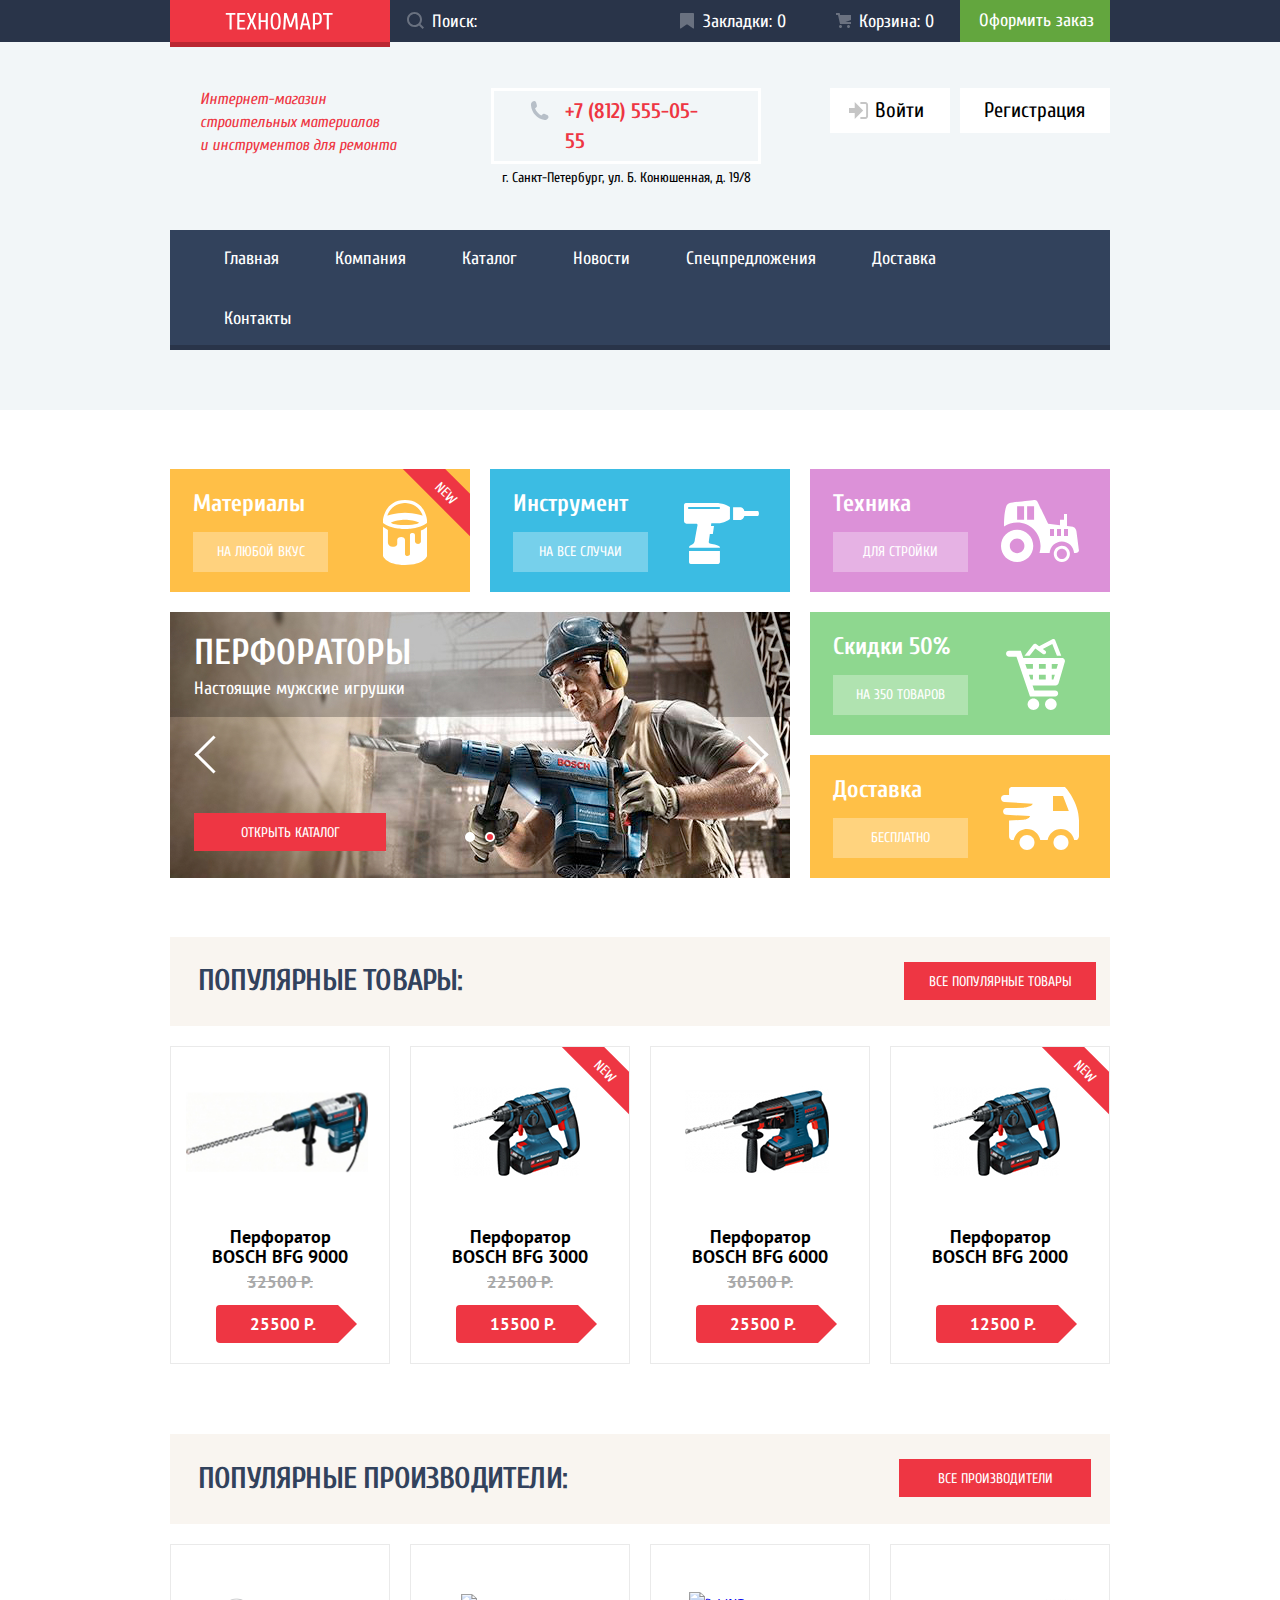
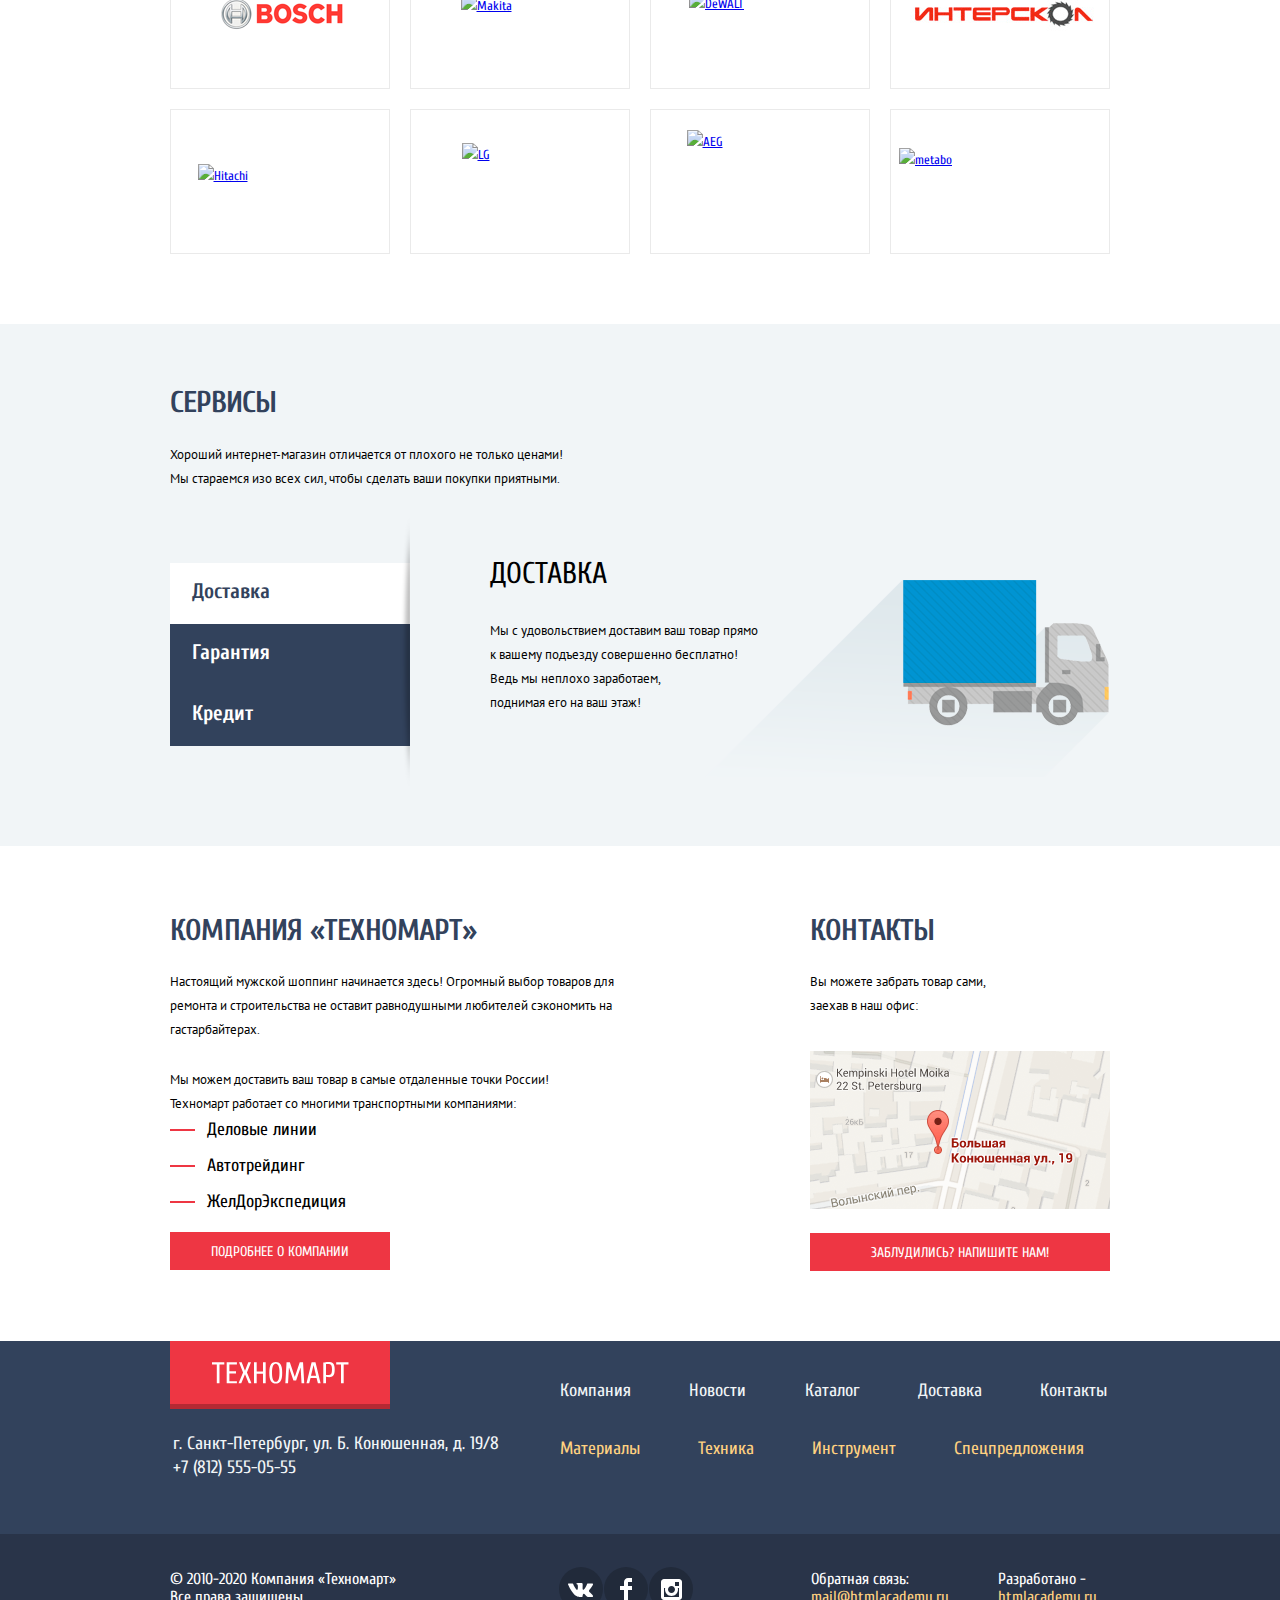
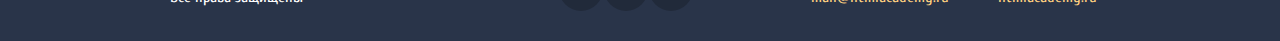
==== commit a29141a9: "Исправление замечаний 21-10-2020" ====
--- a/index.html
+++ b/index.html
@@ -200,12 +200,12 @@
         </li>
         <li class="brand-item">
           <a href="blank.html" class="brand-link">
-            <img src="img/Makita.png" class="brand-image" width="123" height="40" alt="Makita">
-          </a>
-        </li>
-        <li class="brand-item">
-          <a href="blank.html" class="brand-link">
-            <img src="img/DeWALT.png" class="brand-image" width="146" height="44" alt="DeWALT">
+            <img src="img/makita.png" class="brand-image" width="123" height="40" alt="Makita">
+          </a>
+        </li>
+        <li class="brand-item">
+          <a href="blank.html" class="brand-link">
+            <img src="img/dewalt.png" class="brand-image" width="146" height="44" alt="DeWALT">
           </a>
         </li>
         <li class="brand-item">
@@ -215,22 +215,22 @@
         </li>
         <li class="brand-item">
           <a href="blank.html" class="brand-link">
-            <img src="img/Hitachi.png" class="brand-image" width="169" height="31" alt="Hitachi">
-          </a>
-        </li>
-        <li class="brand-item">
-          <a href="blank.html" class="brand-link">
-            <img src="img/LG.png" class="brand-image" width="121" height="73" alt="LG">
-          </a>
-        </li>
-        <li class="brand-item">
-          <a href="blank.html" class="brand-link">
-            <img src="img/AEG.png" class="brand-image" width="151" height="98" alt="AEG">
-          </a>
-        </li>
-        <li class="brand-item">
-          <a href="blank.html" class="brand-link">
-            <img src="img/Metabo.png" class="brand-image" width="206" height="63" alt="metabo">
+            <img src="img/hitachi.png" class="brand-image" width="169" height="31" alt="Hitachi">
+          </a>
+        </li>
+        <li class="brand-item">
+          <a href="blank.html" class="brand-link">
+            <img src="img/lg.png" class="brand-image" width="121" height="73" alt="LG">
+          </a>
+        </li>
+        <li class="brand-item">
+          <a href="blank.html" class="brand-link">
+            <img src="img/aeg.png" class="brand-image" width="151" height="98" alt="AEG">
+          </a>
+        </li>
+        <li class="brand-item">
+          <a href="blank.html" class="brand-link">
+            <img src="img/metabo.png" class="brand-image" width="206" height="63" alt="metabo">
           </a>
         </li>
       </ul>
@@ -376,7 +376,7 @@
           </div>
           <div class="develop">
             <p class="footer-contacts-text footer-develop">Разработано -</p>
-            <a href="https://htmlacademy.ru" class="footer-contacts-link footer-develop">htmlacademy.ru</a>
+            <a href="https://htmlacademy.ru/intensive/htmlcss" class="footer-contacts-link footer-develop">htmlacademy.ru</a>
           </div>
         </div>
       </div>
--- a/css/style.min.css
+++ b/css/style.min.css
@@ -1 +1 @@
-@-webkit-keyframes bounce{0%{transform:translateY(-2000px)}70%{transform:translateY(30px)}90%{transform:translateY(-10px)}to{transform:translateY(0)}}@keyframes bounce{0%{transform:translateY(-2000px)}70%{transform:translateY(30px)}90%{transform:translateY(-10px)}to{transform:translateY(0)}}@-webkit-keyframes shake{0%,to{transform:translateX(0)}10%,30%,50%,70%,90%{transform:translateX(-10px)}20%,40%,60%,80%{transform:translateX(10px)}}@keyframes shake{0%,to{transform:translateX(0)}10%,30%,50%,70%,90%{transform:translateX(-10px)}20%,40%,60%,80%{transform:translateX(10px)}}:root{--basic-black: #000000;--social-link-black: #212a3a;--basic-dark-grey: #293449;--basic-grey: #32425c;--label-border-grey: #405069;--old-price-light-grey: #a9a9a9;--toggle-grey: #ababab;--scale-light-grey: #d7dcde;--card-border-light-grey: #eaeaea;--modal-bg-grey: #f4f4f4;--basic-light-grey: #f9f5f0;--basic-white: #ffffff;--lnk-catalog-background: rgba(255, 255, 255, 0.3);--lnk-catalog-hover-background: rgba(197, 197, 197, 0.3);--lnk-catalog-active-background: rgba(169, 169, 169, 0.3);--lnk-active-grey: rgba(255, 255, 255, 0.5);--filter-hover-grey: #b5b5b5;--lnk-hover-active-grey: #c5c5c5;--lnk-pagination-grey: #e5e5e5;--basic-blue: #3bbce3;--basic-light-blue: #f1f5f7;--basic-lighter-blue: #f2f6f8;--basic-darker-red: #ba2732;--basic-dark-red: #ca2c37;--basic-red: #ee3643;--btn-red-service-credit: #ff5357;--btn-darker-green: #367315;--btn-dark-green: #518534;--btn-green: #63a63e;--btn-light-green: #5fbb2d;--basic-lighter-green: #8ed78f;--basic-yellow: #ffbf47;--basic-light-yellow: #ffc047;--basic-lighter-yellow: #ffd180;--basic-pink: #dc91d8;--basic-light-grey-form: #f7f3ec;--breadcrumb-grey: #c1c6ce;--black-opacity-3: rgba(0, 0, 0, 0.3);--black-shadow-product-card: rgba(0, 0, 0, 0.15)}body{min-width:940px;margin:0;padding:0;font-family:"Cuprum",Arial,sans-serif;font-size:13px;line-height:24px;font-weight:400;color:var(--basic-black);background-color:var(--basic-white)}img{max-width:100%;height:auto}.visually-hidden{position:absolute;clip:rect(1px,1px,1px,1px);padding:0;border:0;height:1px;width:1px;overflow:hidden}.container{width:940px;margin:0 auto;padding-left:10px;padding-right:10px}.page{height:100%}.page-body{min-height:100%;display:grid;grid-template-rows:-webkit-min-content 1fr -webkit-min-content;grid-template-rows:min-content 1fr min-content;align-content:start}.header{display:flex;flex-wrap:wrap;flex-direction:column;background-color:var(--basic-lighter-blue);padding-bottom:60px}.header-top{font-weight:400;font-size:18px;line-height:24px;color:var(--basic-white);background-color:var(--basic-dark-grey);width:100%}.header-top-menu{display:flex;flex-wrap:wrap}.logo{background-color:var(--basic-red);width:220px;padding:12px 57px 5px 55px;box-sizing:border-box}.logo::after{content:"";width:100%;height:5px;position:absolute;right:0;bottom:-5px}.logo::after,.logo:active{background-color:var(--basic-darker-red)}.header-search-field,.logo{position:relative}.header-search-field svg{position:absolute;top:12px;left:17px}.search-field{font:inherit;color:var(--basic-white);background-color:var(--basic-dark-grey);border:0;display:inline-block;vertical-align:middle;width:270px;margin:0;padding:10px 0 8px 42px;box-sizing:border-box}.search-field::-webkit-input-placeholder{font:inherit;color:var(--basic-white)}.search-field::-moz-placeholder{font:inherit;color:var(--basic-white)}.search-field::placeholder{font:inherit;color:var(--basic-white)}.search-field:focus{color:var(--basic-black);border-color:var(--basic-white);background-color:var(--basic-white);outline:0}.search-field:focus::-webkit-input-placeholder{color:transparent}.search-field:focus::-moz-placeholder{color:transparent}.search-field:focus::placeholder{color:transparent}.search-field:focus+svg path{fill:var(--basic-red)}.search-field:focus+svg g{opacity:1}.header-bookmarks,.header-top-link{display:inline-block;vertical-align:middle}.header-top-link{font:inherit;text-decoration:none;color:var(--basic-white);width:150px;padding:9px 17px;box-sizing:border-box;cursor:pointer;background-repeat:no-repeat}.header-top-link:active{color:var(--lnk-active-grey);background-color:var(--basic-black)}.header-bookmarks{width:164px;padding:10px 24px 8px 43px;background-color:var(--basic-dark-grey);background-image:url("data:image/svg+xml,%3Csvg xmlns='http://www.w3.org/2000/svg' width='14' height='16' viewBox='0 0 14 16' fill='none'%3E%3Cg opacity='0.3'%3E%3Cpath d='M14 15C14 15.55 13.632 15.741 13.182 15.426L7.819 11.661C7.369 11.346 6.632 11.346 6.182 11.661L0.818 15.426C0.368 15.741 0 15.55 0 15V1C0 0.45 0.45 0 1 0H13C13.55 0 14 0.45 14 1V15Z' fill='white'/%3E%3C/g%3E%3C/svg%3E");background-position:20px 13px}.header-bookmarks:focus,.header-bookmarks:hover{background-image:url("data:image/svg+xml,%3Csvg xmlns='http://www.w3.org/2000/svg' width='14' height='16' viewBox='0 0 14 16' fill='none'%3E%3Cg opacity='1.0'%3E%3Cpath d='M14 15C14 15.55 13.632 15.741 13.182 15.426L7.819 11.661C7.369 11.346 6.632 11.346 6.182 11.661L0.818 15.426C0.368 15.741 0 15.55 0 15V1C0 0.45 0.45 0 1 0H13C13.55 0 14 0.45 14 1V15Z' fill='white'/%3E%3C/g%3E%3C/svg%3E")}.header-cart{display:inline-block;vertical-align:middle;width:136px;padding:10px 20px 8px 35px;background-color:var(--basic-dark-grey);background-image:url('data:image/svg+xml,%3Csvg xmlns="http://www.w3.org/2000/svg" width="15" height="15" viewBox="0 0 15 15" fill="none"%3E%3Cg opacity="0.3"%3E%3Cpath d="M4.5 15C5.32843 15 6 14.3284 6 13.5C6 12.6716 5.32843 12 4.5 12C3.67157 12 3 12.6716 3 13.5C3 14.3284 3.67157 15 4.5 15Z" fill="white"/%3E%3Cpath d="M12.5 15C13.3284 15 14 14.3284 14 13.5C14 12.6716 13.3284 12 12.5 12C11.6716 12 11 12.6716 11 13.5C11 14.3284 11.6716 15 12.5 15Z" fill="white"/%3E%3Cpath d="M15 2H4.07L3.648 0H0V2H2.031L4.016 11H15V9H9.441L15 6.951V2Z" fill="white"/%3E%3C/g%3E%3C/svg%3E');background-position:12px 13px}.header-cart:focus,.header-cart:hover{background-image:url('data:image/svg+xml,%3Csvg xmlns="http://www.w3.org/2000/svg" width="15" height="15" viewBox="0 0 15 15" fill="none"%3E%3Cg opacity="1.0"%3E%3Cpath d="M4.5 15C5.32843 15 6 14.3284 6 13.5C6 12.6716 5.32843 12 4.5 12C3.67157 12 3 12.6716 3 13.5C3 14.3284 3.67157 15 4.5 15Z" fill="white"/%3E%3Cpath d="M12.5 15C13.3284 15 14 14.3284 14 13.5C14 12.6716 13.3284 12 12.5 12C11.6716 12 11 12.6716 11 13.5C11 14.3284 11.6716 15 12.5 15Z" fill="white"/%3E%3Cpath d="M15 2H4.07L3.648 0H0V2H2.031L4.016 11H15V9H9.441L15 6.951V2Z" fill="white"/%3E%3C/g%3E%3C/svg%3E')}.header-ordering{background-color:var(--btn-green);padding:9px 16px 8px 19px}.header-ordering:focus,.header-ordering:hover{background-color:var(--btn-light-green)}.header-middle{display:flex;padding-top:46px;padding-bottom:40px;justify-content:space-between}.header-text{font-style:italic;font-size:16px;line-height:23px;color:var(--basic-red);width:197px;margin:0 0 0 30px;padding:0}.header-middle-contacts{margin-left:35px}.header-phone{text-decoration:none;font-weight:700;font-size:21px;line-height:30px;color:var(--basic-red);border:3px solid var(--basic-white);display:inline-block;vertical-align:middle;padding:5px 42px 5px 71px;width:270px;box-sizing:border-box;background-image:url(../img/icon-phone.svg);background-repeat:no-repeat;background-position:36px 10px}.header-address{font:inherit;font-size:14px;width:270px;margin:2px 0 0 11px}.header-btn{text-decoration:none;font-size:21px;line-height:21px;color:var(--basic-black);background-color:var(--basic-white)}.header-btn:focus,.header-btn:hover{color:var(--basic-red)}.header-btn:active{color:var(--lnk-hover-active-grey)}.btn-login{display:inline-block;vertical-align:middle;padding:12px 27px 12px 45px;margin-right:7px;width:120px;box-sizing:border-box;position:relative}.btn-login svg{position:absolute;top:14px;left:19px}.btn-login:focus path,.btn-login:hover path{fill:var(--basic-black)}.btn-registration{display:inline-block;vertical-align:middle;padding:12px 24px;width:150px;box-sizing:border-box}.header-buttons-username{width:299px;display:flex;flex-wrap:wrap;justify-content:center;margin-left:-18px}.btn-username{align-self:start;display:inline-block;vertical-align:middle;width:299px;padding:12px 56px;box-sizing:border-box;position:relative}.btn-username svg{position:absolute;z-index:1;top:13px;left:15px}.btn-username:focus,.btn-username:hover{color:var(--basic-black)}.btn-exit:focus path,.btn-exit:hover path,.btn-username:focus path,.btn-username:hover path{fill:var(--basic-grey)}.btn-exit{display:block;margin-left:-46px;width:46px;height:45px;overflow:hidden;z-index:1;position:relative}.btn-exit svg{position:absolute;top:14px;left:9px}.lnk-my-orders::after{content:"";display:inline-block;vertical-align:baseline;width:4px;height:4px;border-radius:50%;background-color:var(--basic-black);margin:10px 3px 3px 14px}.lnk-my-cabinet{margin:4px 0 0 11px}.main-navigation{background-color:var(--basic-grey);box-shadow:inset 0 -5px 0 #293449}.site-navigation{list-style:none;margin:0;padding:0 26px;display:flex;justify-content:start;flex-wrap:wrap}.navigation-item{display:flex;padding:0 3px}.navigation-link{text-decoration:none;font-size:18px;line-height:24px;color:var(--basic-white);padding:17px 25px 19px}.navigation-link:hover{background-color:var(--basic-dark-grey)}.navigation-link:active{color:var(--lnk-active-grey)}.catalog{background-color:var(--basic-white);margin-top:59px;margin-bottom:59px;display:flex;flex-wrap:wrap}.catalog-cards-list-right,.catalog-cards-list-top{list-style:none;margin:0;padding:0;display:flex;flex-wrap:wrap}.catalog-cards-list-top{order:-1}.catalog-cards-list-right{flex-direction:column}.catalog-slider{background-color:var(--basic-dark-grey);width:620px;position:relative;align-self:start}.catalog-slider-item{width:620px;min-height:266px;display:none;padding:23px 24px;box-sizing:border-box}.catalog-slider-list{margin:0;padding:0;list-style:none}.catalog-slider-title{text-transform:uppercase;font-weight:700;font-size:36px;line-height:36px;color:var(--basic-white);margin:0 0 6px;padding:0}.catalog-slider-item:first-child{background-image:url(../img/slider-drill.jpg)}.catalog-slider-item:nth-child(2){background-image:url(../img/slider-perforator.jpg)}.catalog-slider-text{font-size:18px;line-height:24px;color:var(--basic-white);margin:0 0 112px;padding:0}.btn-slide-next,.btn-slide-previous{border:0;border-bottom:3px solid var(--basic-white);background-color:transparent;width:27px;height:27px;cursor:pointer;position:absolute;top:129px}.btn-slide-previous{border-left:3px solid var(--basic-white);transform:rotate(45deg);left:30px}.btn-slide-next{border-right:3px solid var(--basic-white);transform:rotate(-45deg);right:27px}.pagination-slide{position:absolute;bottom:36px;left:295px;display:flex;justify-content:start}.btn-slide-number{width:10px;height:10px;border:2px solid var(--basic-white);border-radius:50%;background-color:var(--basic-white);padding:0;box-sizing:border-box}.btn-slide-number:not(:first-child){margin-left:10px}.btn-number-current{background-color:var(--basic-red)}.catalog-cards-list-top .card-item{margin:0 20px 20px 0}.catalog-cards-list-top .card-item:nth-child(3n){margin-right:0}.catalog-cards-list-right .card-item{margin:0 0 20px 20px}.catalog-cards-list-right .card-item:last-child{margin-bottom:0}.card-item{width:300px;padding:20px 23px;box-sizing:border-box;position:relative;overflow:hidden;background-repeat:no-repeat}.new::before{content:"NEW";font-size:14px;line-height:18px;color:var(--basic-white);background-color:var(--basic-red);width:100px;height:30px;padding-top:4px;box-sizing:border-box;display:flex;align-items:center;justify-content:center;position:absolute;z-index:2;transform:rotate(45deg);right:-27px;top:8px}.card-item-yellow{background-color:var(--basic-yellow);background-image:url(../img/icon-1.svg);background-position:213px 31px}.card-item-blue{background-color:var(--basic-blue);background-image:url(../img/icon-2.svg);background-position:194px 34px}.card-item-pink{background-color:var(--basic-pink);background-image:url(../img/icon-3.svg);background-position:191px 31px}.card-item-green{background-color:var(--basic-lighter-green);background-image:url(../img/icon-4.svg);background-position:196px 26px}.card-item-light-yellow{background-color:var(--basic-light-yellow);background-image:url(../img/icon-5.svg);background-position:191px 32px}.btn,.card-link,.card-title{color:var(--basic-white);box-sizing:border-box}.card-title{font-weight:700;font-size:24px;line-height:30px;width:137px;margin:0 0 13px;padding:0}.btn,.card-link{text-decoration:none;text-transform:uppercase;font-size:14px;line-height:18px;display:inline-block;vertical-align:middle;text-align:center}.card-link{background-color:var(--lnk-catalog-background);cursor:pointer;width:135px;padding:11px 0}.card-link:hover{background-color:var(--lnk-catalog-hover-background)}.card-link:active{background-color:var(--lnk-catalog-active-background)}.btn{background-color:var(--basic-red);width:192px;padding:11px 0 9px;z-index:2}.btn:hover{background-color:var(--basic-dark-red)}.btn:active{background-color:var(--basic-darker-red)}.product{background-color:var(--basic-white);margin-bottom:50px}.section-header{background-color:var(--basic-light-grey);display:flex;flex-direction:row;justify-content:space-between;align-items:center;margin-bottom:20px;padding:25px 14px 26px 28px}.section-title{text-transform:uppercase;font-size:30px;line-height:30px;color:var(--basic-grey);letter-spacing:-.8px;margin:0;padding:0}.btn-product{flex-shrink:0}.product-list{list-style:none;margin:0;padding:0;display:flex;flex-direction:row;justify-content:start;flex-wrap:wrap}.product-item{border:1px solid var(--card-border-light-grey);width:220px;min-height:318px;box-sizing:border-box;overflow:hidden;position:relative;display:flex;flex-direction:column;justify-content:space-between;padding:20px 18px}.product-list .product-item{margin:0 20px 20px 0}.product-list .product-item:nth-child(4n){margin-right:0}.product-item:focus,.product-item:hover{box-shadow:0 4px 20px var(--black-shadow-product-card);outline:0}.product-item:focus .product-hover,.product-item:focus-within .product-hover,.product-item:hover .product-hover{display:flex}.product-hover{width:100%;min-height:139px;margin-bottom:18px;padding-top:17px;box-sizing:border-box;background-color:var(--basic-white);position:absolute;left:0;display:none;flex-direction:column;justify-content:start;align-items:center}.btn-green,.btn-green-border{text-decoration:none;text-transform:uppercase;font-size:14px;line-height:18px;display:inline-block;vertical-align:middle;width:135px;height:38px;box-sizing:border-box;overflow:hidden}.btn-green{color:var(--basic-white);background-color:var(--btn-green);box-shadow:inset 0 -3px 0 var(--btn-darker-green);margin-bottom:10px;padding:10px 7px 10px 52px;background-image:url('data:image/svg+xml,%3Csvg xmlns="http://www.w3.org/2000/svg" width="15" height="15" viewBox="0 0 15 15" fill="none"%3E%3Cg opacity="0.3"%3E%3Cpath d="M4.5 15C5.32843 15 6 14.3284 6 13.5C6 12.6716 5.32843 12 4.5 12C3.67157 12 3 12.6716 3 13.5C3 14.3284 3.67157 15 4.5 15Z" fill="white"/%3E%3Cpath d="M12.5 15C13.3284 15 14 14.3284 14 13.5C14 12.6716 13.3284 12 12.5 12C11.6716 12 11 12.6716 11 13.5C11 14.3284 11.6716 15 12.5 15Z" fill="white"/%3E%3Cpath d="M15 2H4.07L3.648 0H0V2H2.031L4.016 11H15V9H9.441L15 6.951V2Z" fill="white"/%3E%3C/g%3E%3C/svg%3E');background-repeat:no-repeat;background-position:29px 11px}.btn-green:hover{background-color:var(--btn-light-green)}.btn-green:active{background-color:var(--btn-dark-green)}.btn-green-border{color:var(--basic-grey);background-color:var(--basic-white);border:3px solid var(--btn-green);padding:8px 7px 9px 29px}.btn-green-border:hover{border-color:var(--basic-grey)}.btn-green-border:active{opacity:.5}.product-image{width:100%;height:139px;align-self:start;display:flex;justify-content:center;align-items:center;margin-bottom:18px}.product-image img{margin:0 7px 9px 0}.product-link,.product-old-price,.product-price{font-family:"PT Sans",Arial,sans-serif;font-weight:700;align-self:center}.product-link{text-decoration:none;font-size:18px;line-height:20px;color:var(--basic-black);cursor:pointer;width:160px;margin-top:3px;margin-bottom:6px;text-align:center}.product-old-price,.product-price{font-size:17px;line-height:18px}.product-old-price{text-decoration:line-through;color:var(--old-price-light-grey);margin:0;padding:0}.product-price{text-transform:uppercase;color:var(--basic-white);background-color:var(--basic-red);border-radius:4px 0 0 4px;display:inline-block;vertical-align:middle;width:122px;margin:auto 6px 0 0;padding:10px 0 10px 34px;box-sizing:border-box;position:relative}.product-price::after{content:"";border:19px solid var(--basic-red);border-right-width:0;border-bottom-color:transparent;border-top-color:transparent;position:absolute;left:122px;top:0}.brands{margin-bottom:50px}.btn-brands{flex-shrink:0;margin-right:5px;margin-bottom:1px}.brands-list{list-style:none;margin:0;padding:0;display:flex;flex-wrap:wrap}.brand-item{width:220px;height:145px;border:1px solid var(--card-border-light-grey);box-sizing:border-box;margin-right:20px;margin-bottom:20px}.brand-item:nth-child(4n){margin-right:0}.brand-link{width:inherit;height:inherit;display:flex;justify-content:center;align-items:center}.brand-image{margin:0 0 7px 2px}.services{background-color:var(--basic-light-blue);width:100%;margin-bottom:70px;padding-top:64px;padding-bottom:55px}.services-inner{display:flex;flex-direction:column}.services-inner .section-title{margin-bottom:25px;width:700px}.services-inner .section-text{width:700px}.services-slider{width:950px;position:relative;display:flex;padding-top:68px}.services-slider-btn{font-weight:700;font-size:21px;line-height:30px;color:var(--basic-white);background-color:var(--basic-grey);border:0;width:240px;display:inline-block;vertical-align:middle;text-align:left;padding:13px 0 18px 22px;box-sizing:border-box}.services-slider-btn:focus,.services-slider-btn:hover{color:var(--basic-white);background-color:var(--basic-dark-grey);box-shadow:0 1px 0 var(--basic-dark-grey),inset 0 1px 0 var(--label-border-grey)}.services-current-btn{color:var(--basic-grey);background-color:var(--basic-white);box-shadow:0 1px 0 var(--basic-white)}.btn-service-credit{text-decoration:none;text-transform:uppercase;font-weight:400;font-size:14px;line-height:18px;color:var(--basic-white);background-color:var(--btn-red-service-credit);padding:10px 44px 11px 46px;border-radius:3px;margin-top:25px}.services-slider-list{list-style:none;margin:0;padding:0 0 0 80px}.services-slide-title{text-transform:uppercase;font-family:"Cuprum",Arial,sans-serif;font-weight:400;font-size:30px;line-height:30px;margin:0 0 30px;padding:0}.services-slider-controls{display:flex;flex-wrap:wrap;flex-direction:column;order:-1;margin-top:4px;margin-bottom:45px}.services-slider-controls::after{content:"";display:block;width:10px;height:279px;position:absolute;left:230px;bottom:0;z-index:1;background-image:url(../img/slider-shadow.png);background-repeat:no-repeat;background-position:0 0}.services-slider-item{display:none;padding-bottom:30px}.slide-current{display:block}.services-slider-item:first-child{background-image:url(../img/slider-delivery.png);background-repeat:no-repeat;background-position:151px 21px}.services-slider-item:nth-child(2){background-image:url(../img/slider-warranty.png);background-repeat:no-repeat;background-position:239px -2px}.services-slider-item:nth-child(3){background-image:url(../img/slider-credit.png);background-repeat:no-repeat;background-position:165px -1px}.services-slider-item:not(:nth-child(2)) .section-text{margin-bottom:32px}.company-contacts{background-color:var(--basic-white);margin-bottom:70px;display:flex;flex-direction:row;justify-content:space-between}.company{width:500px}.title-company{margin-bottom:24px}.section-text{font:inherit;font-family:"PT Sans",Arial,sans-serif;margin:0;padding:0}.text-company-top{margin-bottom:26px}.text-company-bottom{margin-bottom:2px}.delivery-companies,.delivery-company-item{font-size:18px;line-height:24px;color:var(--basic-black)}.delivery-companies{list-style:none;margin:0 0 18px;padding:0}.delivery-company-item{margin-bottom:12px;text-decoration:none;font-weight:400;padding-left:37px;position:relative}.delivery-company-item::before{content:"";display:block;width:25px;height:2px;position:absolute;background-color:var(--basic-red);top:11px;left:0}.title-contacts{margin-bottom:24px}.text-contacts{margin-bottom:33px}.map-contacts{margin-bottom:16px}.btn-company{width:220px}.btn-contacts,.contacts{width:300px}.page-footer{font-weight:400;font-size:18px;line-height:24px;color:var(--basic-light-blue)}.footer-top{background-color:var(--basic-grey)}.footer-bottom{background-color:var(--basic-dark-grey)}.footer-top-inner{display:flex;justify-content:space-between;padding-bottom:54px}.footer-top-left,.logo-footer{width:330px;flex-shrink:0}.logo-footer{background-color:var(--basic-red);box-shadow:inset 0 -5px 0 rgba(0,0,0,.24);display:inline-block;vertical-align:middle;width:220px;height:68px;padding:20px 41px 25px;box-sizing:border-box;margin-bottom:23px}.logo-footer:active{background-color:var(--basic-darker-red)}.footer-address,.footer-phone{font:inherit;margin-left:3px}.footer-phone{text-decoration:none;color:var(--basic-light-blue)}.footer-top-right{width:550px;padding-top:38px;display:flex;flex-direction:row-reverse;justify-content:start;flex-wrap:wrap}.footer-navigation-list{list-style:none;margin:0 0 14px;padding:0;width:547px;display:flex;flex-direction:row;justify-content:space-between;flex-wrap:wrap}.footer-navigation-link{text-decoration:none;font:inherit;color:var(--basic-light-blue);cursor:pointer}.footer-navigation-link:hover{text-decoration:underline}.footer-navigation-link:active{text-decoration:none;opacity:.5}.footer-catalog-list{list-style:none;margin:0;padding:0;width:524px;display:flex;flex-direction:row;justify-content:space-between;flex-wrap:wrap}.footer-catalog-link{text-decoration:none;font:inherit;color:var(--basic-lighter-yellow);cursor:pointer}.footer-catalog-link:hover{text-decoration:underline}.footer-catalog-link:active{text-decoration:none;opacity:.5}.footer-bottom-inner{padding:33px 0 30px;display:flex;justify-content:space-between}.footer-copyright{font-weight:400;font-size:16px;line-height:18px;color:var(--basic-white);width:228px;margin:3px 0 0;padding:0}.footer-social-list{list-style:none;margin:0 0 0 43px;padding:0;width:134px;display:flex;justify-content:space-between}.footer-social-link{width:44px;height:44px;display:block;background-color:var(--social-link-black);background-position:center center;background-repeat:no-repeat;border-radius:50%;cursor:pointer}.footer-social-link:active,.footer-social-link:hover{background-color:var(--basic-red)}.social-link-vk{background-image:url(../img/icon-vk.svg)}.social-link-fb{background-image:url(../img/icon-fb.svg)}.social-link-in{background-image:url(../img/icon-insta.svg)}.footer-bottom-right{width:286px;display:flex;justify-content:space-between;margin-top:3px;padding:0 13px 0 0}.footer-contacts-text{font-weight:400;font-size:16px;line-height:18px;color:var(--basic-white);margin:0 0 -3px;padding:0}.footer-contacts-link{text-decoration:none;font-size:16px;line-height:18px;color:var(--basic-lighter-yellow);margin:0;padding:0}.footer-contacts-link:hover{text-decoration:underline}.footer-contacts-link:active{text-decoration:none;color:var(--basic-red)}.header-cart-active{background-color:var(--basic-red)}.lnk-userdata{text-decoration:none;font-weight:400;font-size:16px;line-height:18px;color:var(--basic-grey)}.lnk-userdata:hover{color:var(--basic-red)}.lnk-userdata:active{color:var(--lnk-hover-active-grey)}.breadcrumbs{list-style:none;margin:0;padding:18px 0 17px;display:flex;flex-wrap:wrap}.breadcrumb-item:not(:first-child)::before{content:"";display:inline-block;vertical-align:middle;width:7px;height:7px;border-right:1px solid var(--breadcrumb-grey);border-bottom:1px solid var(--breadcrumb-grey);transform:rotate(-45deg);margin-right:15px;margin-left:16px}.breadcrumb-item:first-child{margin-top:2px;margin-right:-2px}.breadcrumb-link{text-decoration:none;text-transform:uppercase;font-family:"PT Sans",Arial,sans-serif;font-size:13px;line-height:18px;color:var(--basic-black)}.catalog-section-title{text-transform:uppercase;font-size:30px;font-weight:400;line-height:30px;color:var(--basic-grey);width:100%;margin:0 0 19px;padding:29px;box-sizing:border-box;background-color:var(--basic-lighter-blue)}.filter-catalog-products{display:flex;justify-content:space-between;margin-bottom:49px}.products-filter{width:220px}.filter-title{text-transform:uppercase;font-family:"PT Sans",Arial,sans-serif;font-weight:400;font-size:13px;line-height:18px;color:var(--basic-black);background-color:var(--basic-light-grey-form);margin:0 0 13px;padding:10px 18px}.filter-fieldset{margin:0;padding:0;border:0}.filter-fieldset:first-child{padding-bottom:26px;border-bottom:1px solid var(--black-shadow-product-card);margin-bottom:15px}.filter-fieldset:nth-child(2){padding-bottom:8px;border-bottom:1px solid var(--black-shadow-product-card);margin-bottom:17px}.filter legend{text-transform:uppercase;font-family:"PT Sans",Arial,sans-serif;font-weight:700;font-size:17px;line-height:30px;color:var(--basic-black)}.range-filter{width:220px;margin-top:11px}.price-controls input,.range-controls{background-color:var(--basic-light-grey-form);border-radius:4px}.range-controls{position:relative;height:41px;margin-bottom:9px;padding-top:39px;padding-right:20px;padding-left:20px}.bar,.scale{height:2px;background-color:var(--scale-light-grey)}.bar{width:85%;background-color:var(--btn-light-green)}.toggle{width:20px;height:20px;padding:0;border:8px solid var(--basic-white);background-color:var(--toggle-grey);box-sizing:border-box;border-radius:50%;box-shadow:0 2px 1px 0 var(--breadcrumb-grey);position:absolute;top:30px;left:0;cursor:pointer}.toggle-min{left:18px}.toggle-max{left:160px}.price-controls{display:flex;flex-wrap:wrap;justify-content:space-between}.price-controls input{font-size:17px;line-height:18px;color:var(--basic-black);width:95px;padding:10px 5px 10px 20px;box-sizing:border-box;border:0;text-align:center}.price-controls div{margin-top:8px}.filter-brands-list{list-style:none;margin:18px 0 0;padding:0}.filter-brand-item,.price-controls input{font-family:"PT Sans",Arial,sans-serif;font-weight:400}.filter-brand-item{text-transform:uppercase;font-size:15px;line-height:19px;margin-bottom:20px}.filter-brand-item label,.filter-power-item label{position:relative;display:block;padding-left:35px}.filter-brand-checkbox+label::before{content:"";position:absolute;top:-2px;left:0;width:25px;height:25px;background-image:url(../img/checkbox-off-sprite.svg);background-repeat:no-repeat;background-position:0 0}.filter-brand-checkbox:focus+label::before,.filter-brand-checkbox:hover+label::before{background-image:url(../img/checkbox-off-sprite.svg);background-position:0 -44px}.filter-brand-checkbox:disabled+label::before{background-image:url(../img/checkbox-off-sprite.svg);background-position:0 -88px}.filter-brand-checkbox:checked+label::before{content:"";position:absolute;top:-2px;left:0;width:25px;height:25px;background-image:url(../img/checkbox-on-sprite.svg);background-repeat:no-repeat;background-position:0 0}.filter-brand-checkbox:checked:focus+label::before,.filter-brand-checkbox:checked:hover+label::before{background-image:url(../img/checkbox-on-sprite.svg);background-position:0 -44px}.filter-brand-checkbox:checked:disabled+label::before{background-image:url(../img/checkbox-on-sprite.svg);background-position:0 -88px}.filter-power-list{list-style:none;margin:24px 0 0;padding:0}.filter-power-item{text-transform:uppercase;font-family:"PT Sans",Arial,sans-serif;font-weight:400;font-size:15px;line-height:19px;margin-bottom:22px}.filter-power-radio+label::before{content:"";position:absolute;left:0;top:-2px;width:25px;height:25px;border:4px solid var(--lnk-hover-active-grey);border-radius:50%;box-sizing:border-box}.filter-power-radio:focus+label::before,.filter-power-radio:hover+label::before{border-color:var(--filter-hover-grey)}.filter-power-radio:disabled+label::before{border-color:var(--filter-hover-grey);opacity:.3}.filter-power-radio:checked+label::after{content:"";position:absolute;left:8px;top:6px;width:9px;height:9px;border-radius:50%;background-color:var(--lnk-hover-active-grey);box-sizing:border-box}.filter-power-radio:checked:focus+label::after,.filter-power-radio:checked:hover+label::after{background-color:var(--filter-hover-grey)}.filter-power-radio:checked:disabled+label::after{background-color:var(--filter-hover-grey);opacity:.3}.filter-btn{text-transform:uppercase;font-family:"PT Sans",Arial,sans-serif;font-weight:400;font-size:13px;line-height:18px;color:var(--basic-black);background-color:var(--basic-white);border:1px solid var(--lnk-pagination-grey);width:220px;text-align:center;margin-top:15px;padding:10px;box-sizing:border-box}.filter-btn:hover{border:1px solid var(--lnk-hover-active-grey)}.filter-btn:focus{outline:1px solid var(--basic-red)}.catalog-products{width:700px}.products-sort{background-color:var(--basic-light-grey-form);display:flex;justify-content:space-between;align-items:center;padding:7px 16px 7px 20px;margin-bottom:28px}.products-sort-title{text-transform:uppercase;font-family:"PT Sans",Arial,sans-serif;font-size:13px;line-height:18px;color:var(--basic-black);width:175px;margin:0;padding:0}.products-sort-list{list-style:none;width:354px;margin:0;padding:0;display:flex;flex-wrap:wrap;justify-content:space-between}.products-sort-link{text-decoration:none;text-transform:uppercase;font-family:"PT Sans",Arial,sans-serif;font-size:13px;line-height:17px;color:var(--black-opacity-3);border-bottom:1px dotted var(--basic-red)}.products-sort-link:hover{color:var(--basic-black);border-bottom:1px solid var(--basic-red)}.products-sort-link-active{border-bottom:none;color:var(--basic-red)}.products-sort-arrows{list-style:none;width:43px;margin:0;padding:0;display:flex;flex-wrap:wrap;justify-content:space-between}.sort-arrow-down,.sort-arrow-up{display:inline-block;vertical-align:middle;text-decoration:none;border-left:5px solid transparent;border-right:5px solid transparent}.sort-arrow-up{border-top-width:0;border-bottom:10px solid var(--lnk-hover-active-grey)}.sort-arrow-down{width:0;height:0;border-bottom-width:0;border-top:10px solid var(--lnk-hover-active-grey)}.sort-arrow-down:hover,.sort-arrow-up:hover{border-top-color:var(--basic-black);border-bottom-color:var(--basic-black)}.sort-arrow-active{border-top-color:var(--basic-red);border-bottom-color:var(--basic-red)}.catalog-products-list{list-style:none;margin:0 0 30px;padding:0;display:flex;flex-wrap:wrap;justify-content:start}.catalog-products-list .product-item{margin:0 20px 18px 0}.catalog-products-list .product-item:nth-child(3n){margin-right:0}.pagination{list-style:none;margin:0;padding:0;display:flex;flex-wrap:wrap;justify-content:start}.page-link{text-decoration:none;text-transform:uppercase;font-family:"PT Sans",Arial,sans-serif;font-weight:400;font-size:13px;line-height:18px;color:var(--basic-black);background-color:var(--basic-white);display:inline-block;vertical-align:middle;margin-right:9px;margin-bottom:9px;padding:9px 15px 10px;border:1px solid var(--lnk-pagination-grey);border-radius:3px;box-sizing:border-box;text-align:center}.page-link-wide{padding:9px 31px 10px}.page-link:hover{border:1px solid var(--lnk-hover-active-grey)}.page-link-active,.page-link:active{border:1px solid var(--basic-red)}.page-link-active{color:var(--basic-white);background-color:var(--basic-red)}.about-products{background-color:var(--basic-light-blue);padding-top:65px;padding-bottom:70px}.about-products-title{margin:0 0 24px;padding:0}.about-products-text{margin:0;padding:0}.modal{display:none;color:var(--basic-black);background-color:var(--basic-white);box-shadow:0 4px 20px var(--black-shadow-product-card);margin:0 auto;z-index:11}.overlay-modal-cart,.overlay-modal-feedback,.overlay-modal-map{display:none;position:fixed;width:100%;height:100%;left:0;top:0;z-index:10;background-color:transparent;justify-content:center;align-items:center}.overlay-modal-show{display:flex}.modal-feedback{width:620px;position:relative;margin-top:7px}.modal-feedback-show{display:flex;-webkit-animation:bounce .6s;animation:bounce .6s}.modal-feedback::before{content:"";display:block;width:100%;height:7px;background-color:var(--basic-red);position:absolute;left:0;top:-7px}.feedback-form label{font:inherit;font-size:18px;display:block;margin-bottom:10px}.feedback-form-top{padding:40px 80px 15px 81px;display:flex;flex-wrap:wrap;justify-content:space-between}.feedback-form-top p{margin:0 0 14px;padding:0}.feedback-input,.feedback-letter{font-family:"PT Sans",Arial,sans-serif;font-weight:400;font-size:13px;line-height:24px;color:var(--old-price-light-grey);background-color:var(--basic-white);box-sizing:border-box;border:2px solid var(--lnk-hover-active-grey);border-radius:2px;padding-left:10px}.feedback-input{width:220px;height:38px}.feedback-letter{width:460px;min-height:114px;padding-top:5px}.feedback-input:focus,.feedback-letter:focus{outline:0;border-color:var(--label-border-grey)}.feedback-input:focus::-webkit-input-placeholder,.feedback-letter:focus::-webkit-input-placeholder{color:transparent}.feedback-input:focus::-moz-placeholder,.feedback-letter:focus::-moz-placeholder{color:transparent}.feedback-input:focus::placeholder,.feedback-letter:focus::placeholder{color:transparent}.feedback-form-bottom{background-color:var(--modal-bg-grey);display:flex;justify-content:center;align-items:center;padding:37px 0}.modal-btn{text-transform:uppercase;font-family:"Cuprum",Arial,sans-serif;font-weight:400;font-size:14px;line-height:18px;color:var(--basic-white);background-color:var(--basic-red);border:0;display:inline-block;vertical-align:middle;width:460px;padding:10px 0}.modal-close{position:absolute;top:12px;right:18px;width:21px;height:21px;background-color:transparent;border:0;cursor:pointer}.modal-close::after,.modal-close::before{content:"";position:absolute;top:10px;left:4px;width:27px;height:4px;background-color:var(--basic-red)}.modal-close::before{transform:rotate(45deg)}.modal-close::after{transform:rotate(-45deg)}.modal-error{-webkit-animation:shake .6s;animation:shake .6s}.modal-map{width:940px;height:448px;position:relative;margin-top:7px}.modal-map-show{display:block;-webkit-animation:bounce .6s;animation:bounce .6s}.btn-close-map{top:16px;right:16px}.modal-map iframe{border:0}.modal-cart{width:620px;position:relative;margin-top:7px}.modal-cart-show{display:block;-webkit-animation:bounce .6s;animation:bounce .6s}.modal-cart::before,.modal-map::before{content:"";width:100%;height:7px;display:block;background-color:var(--basic-red);position:absolute;left:0;top:-7px}.btn-close-cart{top:10px}.modal-cart-top{background-color:var(--basic-white);background-image:url(../img/icon-mark.svg);background-repeat:no-repeat;background-position:81px 48px;padding:67px 0 66px}.modal-cart-text{font:inherit;font-weight:700;font-size:24px;line-height:30px;text-align:center;margin:0;padding:0}.modal-cart-bottom{background-color:var(--modal-bg-grey);padding:37px 30px;display:flex;flex-wrap:wrap;justify-content:center}.modal-cart-continue,.modal-cart-order{font-size:14px;line-height:18px;text-decoration:none;text-transform:uppercase;display:block}.modal-cart-order{color:var(--basic-white);background-color:var(--basic-red);margin:0 10px 10px 3px;padding:11px 47px 10px 46px}.modal-cart-continue{border:0;color:var(--basic-black);background-color:var(--basic-white);margin-bottom:10px;padding:10px 30px 10px 32px}
+@-webkit-keyframes bounce{0%{transform:translateY(-2000px)}70%{transform:translateY(30px)}90%{transform:translateY(-10px)}to{transform:translateY(0)}}@keyframes bounce{0%{transform:translateY(-2000px)}70%{transform:translateY(30px)}90%{transform:translateY(-10px)}to{transform:translateY(0)}}@-webkit-keyframes shake{0%,to{transform:translateX(0)}10%,30%,50%,70%,90%{transform:translateX(-10px)}20%,40%,60%,80%{transform:translateX(10px)}}@keyframes shake{0%,to{transform:translateX(0)}10%,30%,50%,70%,90%{transform:translateX(-10px)}20%,40%,60%,80%{transform:translateX(10px)}}:root{--basic-black: #000000;--social-link-black: #212a3a;--basic-dark-grey: #293449;--basic-grey: #32425c;--label-border-grey: #405069;--old-price-light-grey: #a9a9a9;--toggle-grey: #ababab;--scale-light-grey: #d7dcde;--card-border-light-grey: #eaeaea;--modal-bg-grey: #f4f4f4;--basic-light-grey: #f9f5f0;--basic-white: #ffffff;--lnk-catalog-background: rgba(255, 255, 255, 0.3);--lnk-catalog-hover-background: rgba(197, 197, 197, 0.3);--lnk-catalog-active-background: rgba(169, 169, 169, 0.3);--lnk-active-grey: rgba(255, 255, 255, 0.5);--filter-hover-grey: #b5b5b5;--lnk-hover-active-grey: #c5c5c5;--lnk-pagination-grey: #e5e5e5;--basic-blue: #3bbce3;--basic-light-blue: #f1f5f7;--basic-lighter-blue: #f2f6f8;--basic-darker-red: #ba2732;--basic-dark-red: #ca2c37;--basic-red: #ee3643;--btn-red-service-credit: #ff5357;--btn-darker-green: #367315;--btn-dark-green: #518534;--btn-green: #63a63e;--btn-light-green: #5fbb2d;--basic-lighter-green: #8ed78f;--basic-yellow: #ffbf47;--basic-light-yellow: #ffc047;--basic-lighter-yellow: #ffd180;--basic-pink: #dc91d8;--basic-light-grey-form: #f7f3ec;--breadcrumb-grey: #c1c6ce;--black-opacity-3: rgba(0, 0, 0, 0.3);--black-shadow-product-card: rgba(0, 0, 0, 0.15)}body{min-width:940px;margin:0;padding:0;font-family:"Cuprum",Arial,sans-serif;font-size:13px;line-height:24px;font-weight:400;color:var(--basic-black);background-color:var(--basic-white)}img{max-width:100%;height:auto}.visually-hidden{position:absolute;clip:rect(1px,1px,1px,1px);padding:0;border:0;height:1px;width:1px;overflow:hidden}.container{width:940px;margin:0 auto;padding-left:10px;padding-right:10px}.page{height:100%}.page-body{min-height:100%;display:grid;grid-template-rows:-webkit-min-content 1fr -webkit-min-content;grid-template-rows:min-content 1fr min-content;align-content:start}.header{display:flex;flex-wrap:wrap;flex-direction:column;background-color:var(--basic-lighter-blue);padding-bottom:60px}.header-top{font-weight:400;font-size:18px;line-height:24px;color:var(--basic-white);background-color:var(--basic-dark-grey);width:100%}.header-top-menu{display:flex;flex-wrap:wrap}.logo{background-color:var(--basic-red);width:220px;padding:12px 57px 5px 55px;box-sizing:border-box}.logo::after{content:"";width:100%;height:5px;position:absolute;right:0;bottom:-5px}.logo::after,.logo:active{background-color:var(--basic-darker-red)}.header-search-field,.logo{position:relative}.header-search-field svg{position:absolute;top:12px;left:17px}.search-field{font:inherit;color:var(--basic-white);background-color:var(--basic-dark-grey);border:0;display:inline-block;vertical-align:middle;width:270px;margin:0;padding:10px 0 8px 42px;box-sizing:border-box}.search-field::-webkit-input-placeholder{font:inherit;color:var(--basic-white)}.search-field::-moz-placeholder{font:inherit;color:var(--basic-white)}.search-field::placeholder{font:inherit;color:var(--basic-white)}.search-field:focus{color:var(--basic-black);border-color:var(--basic-white);background-color:var(--basic-white);outline:0}.search-field:focus::-webkit-input-placeholder{color:transparent}.search-field:focus::-moz-placeholder{color:transparent}.search-field:focus::placeholder{color:transparent}.search-field:focus+svg path{fill:var(--basic-red)}.search-field:focus+svg g{opacity:1}.header-bookmarks,.header-top-link{display:inline-block;vertical-align:middle}.header-top-link{font:inherit;text-decoration:none;color:var(--basic-white);width:150px;padding:9px 17px;box-sizing:border-box;cursor:pointer;background-repeat:no-repeat}.header-top-link:active{color:var(--lnk-active-grey);background-color:var(--basic-black)}.header-bookmarks{width:164px;padding:10px 24px 8px 43px;background-color:var(--basic-dark-grey);background-image:url("data:image/svg+xml,%3Csvg xmlns='http://www.w3.org/2000/svg' width='14' height='16' viewBox='0 0 14 16' fill='none'%3E%3Cg opacity='0.3'%3E%3Cpath d='M14 15C14 15.55 13.632 15.741 13.182 15.426L7.819 11.661C7.369 11.346 6.632 11.346 6.182 11.661L0.818 15.426C0.368 15.741 0 15.55 0 15V1C0 0.45 0.45 0 1 0H13C13.55 0 14 0.45 14 1V15Z' fill='white'/%3E%3C/g%3E%3C/svg%3E");background-position:20px 13px}.header-bookmarks:focus,.header-bookmarks:hover{background-image:url("data:image/svg+xml,%3Csvg xmlns='http://www.w3.org/2000/svg' width='14' height='16' viewBox='0 0 14 16' fill='none'%3E%3Cg opacity='1.0'%3E%3Cpath d='M14 15C14 15.55 13.632 15.741 13.182 15.426L7.819 11.661C7.369 11.346 6.632 11.346 6.182 11.661L0.818 15.426C0.368 15.741 0 15.55 0 15V1C0 0.45 0.45 0 1 0H13C13.55 0 14 0.45 14 1V15Z' fill='white'/%3E%3C/g%3E%3C/svg%3E")}.header-cart{display:inline-block;vertical-align:middle;width:136px;padding:10px 20px 8px 35px;background-color:var(--basic-dark-grey);background-image:url("data:image/svg+xml,%3Csvg xmlns='http://www.w3.org/2000/svg' width='15' height='15' viewBox='0 0 15 15' fill='none'%3E%3Cg opacity='0.3'%3E%3Cpath d='M4.5 15C5.32843 15 6 14.3284 6 13.5C6 12.6716 5.32843 12 4.5 12C3.67157 12 3 12.6716 3 13.5C3 14.3284 3.67157 15 4.5 15Z' fill='white'/%3E%3Cpath d='M12.5 15C13.3284 15 14 14.3284 14 13.5C14 12.6716 13.3284 12 12.5 12C11.6716 12 11 12.6716 11 13.5C11 14.3284 11.6716 15 12.5 15Z' fill='white'/%3E%3Cpath d='M15 2H4.07L3.648 0H0V2H2.031L4.016 11H15V9H9.441L15 6.951V2Z' fill='white'/%3E%3C/g%3E%3C/svg%3E");background-position:12px 13px}.header-cart:focus,.header-cart:hover{background-image:url("data:image/svg+xml,%3Csvg xmlns='http://www.w3.org/2000/svg' width='15' height='15' viewBox='0 0 15 15' fill='none'%3E%3Cg opacity='1.0'%3E%3Cpath d='M4.5 15C5.32843 15 6 14.3284 6 13.5C6 12.6716 5.32843 12 4.5 12C3.67157 12 3 12.6716 3 13.5C3 14.3284 3.67157 15 4.5 15Z' fill='white'/%3E%3Cpath d='M12.5 15C13.3284 15 14 14.3284 14 13.5C14 12.6716 13.3284 12 12.5 12C11.6716 12 11 12.6716 11 13.5C11 14.3284 11.6716 15 12.5 15Z' fill='white'/%3E%3Cpath d='M15 2H4.07L3.648 0H0V2H2.031L4.016 11H15V9H9.441L15 6.951V2Z' fill='white'/%3E%3C/g%3E%3C/svg%3E")}.header-ordering{background-color:var(--btn-green);padding:9px 16px 8px 19px}.header-ordering:focus,.header-ordering:hover{background-color:var(--btn-light-green)}.header-middle{display:flex;padding-top:46px;padding-bottom:40px;justify-content:space-between}.header-text{font-style:italic;font-size:16px;line-height:23px;color:var(--basic-red);width:197px;margin:0 0 0 30px;padding:0}.header-middle-contacts{margin-left:35px}.header-phone{text-decoration:none;font-weight:700;font-size:21px;line-height:30px;color:var(--basic-red);border:3px solid var(--basic-white);display:inline-block;vertical-align:middle;padding:5px 42px 5px 71px;width:270px;box-sizing:border-box;background-image:url(../img/icon-phone.svg);background-repeat:no-repeat;background-position:36px 10px}.header-address{font:inherit;font-size:14px;width:270px;margin:2px 0 0 11px}.header-btn{text-decoration:none;font-size:21px;line-height:21px;color:var(--basic-black);background-color:var(--basic-white)}.header-btn:focus,.header-btn:hover{color:var(--basic-red)}.header-btn:active{color:var(--lnk-hover-active-grey)}.btn-login{display:inline-block;vertical-align:middle;padding:12px 27px 12px 45px;margin-right:7px;width:120px;box-sizing:border-box;position:relative}.btn-login svg{position:absolute;top:14px;left:19px}.btn-login:focus path,.btn-login:hover path{fill:var(--basic-black)}.btn-registration{display:inline-block;vertical-align:middle;padding:12px 24px;width:150px;box-sizing:border-box}.header-buttons-username{width:299px;display:flex;flex-wrap:wrap;justify-content:center;margin-left:-18px}.btn-username{align-self:start;display:inline-block;vertical-align:middle;width:299px;padding:12px 56px;box-sizing:border-box;position:relative}.btn-username svg{position:absolute;z-index:1;top:13px;left:15px}.btn-username:focus,.btn-username:hover{color:var(--basic-black)}.btn-exit:focus path,.btn-exit:hover path,.btn-username:focus path,.btn-username:hover path{fill:var(--basic-grey)}.btn-exit{display:block;margin-left:-46px;width:46px;height:45px;overflow:hidden;z-index:1;position:relative}.btn-exit svg{position:absolute;top:14px;left:9px}.lnk-my-orders::after{content:"";display:inline-block;vertical-align:baseline;width:4px;height:4px;border-radius:50%;background-color:var(--basic-black);margin:10px 3px 3px 14px}.lnk-my-cabinet{margin:4px 0 0 11px}.main-navigation{background-color:var(--basic-grey);box-shadow:inset 0 -5px 0 #293449}.site-navigation{list-style:none;margin:0;padding:0 26px;display:flex;justify-content:start;flex-wrap:wrap}.navigation-item{display:flex;padding:0 3px}.navigation-link{text-decoration:none;font-size:18px;line-height:24px;color:var(--basic-white);padding:17px 25px 19px}.navigation-link:hover{background-color:var(--basic-dark-grey)}.navigation-link:active{color:var(--lnk-active-grey)}.catalog{background-color:var(--basic-white);margin-top:59px;margin-bottom:59px;display:flex;flex-wrap:wrap}.catalog-cards-list-right,.catalog-cards-list-top{list-style:none;margin:0;padding:0;display:flex;flex-wrap:wrap}.catalog-cards-list-top{order:-1}.catalog-cards-list-right{flex-direction:column}.catalog-slider{background-color:var(--basic-dark-grey);width:620px;position:relative;align-self:start}.catalog-slider-item{width:620px;min-height:266px;display:none;padding:23px 24px;box-sizing:border-box}.catalog-slider-list{margin:0;padding:0;list-style:none}.catalog-slider-title{text-transform:uppercase;font-weight:700;font-size:36px;line-height:36px;color:var(--basic-white);margin:0 0 6px;padding:0}.catalog-slider-item:first-child{background-image:url(../img/slider-drill.jpg)}.catalog-slider-item:nth-child(2){background-image:url(../img/slider-perforator.jpg)}.catalog-slider-text{font-size:18px;line-height:24px;color:var(--basic-white);margin:0 0 112px;padding:0}.btn-slide-next,.btn-slide-previous{border:0;border-bottom:3px solid var(--basic-white);background-color:transparent;width:27px;height:27px;cursor:pointer;position:absolute;top:129px}.btn-slide-previous{border-left:3px solid var(--basic-white);transform:rotate(45deg);left:30px}.btn-slide-next{border-right:3px solid var(--basic-white);transform:rotate(-45deg);right:27px}.pagination-slide{position:absolute;bottom:36px;left:295px;display:flex;justify-content:start}.btn-slide-number{width:10px;height:10px;border:2px solid var(--basic-white);border-radius:50%;background-color:var(--basic-white);padding:0;box-sizing:border-box}.btn-slide-number:not(:first-child){margin-left:10px}.btn-number-current{background-color:var(--basic-red)}.catalog-cards-list-top .card-item{margin:0 20px 20px 0}.catalog-cards-list-top .card-item:nth-child(3n){margin-right:0}.catalog-cards-list-right .card-item{margin:0 0 20px 20px}.catalog-cards-list-right .card-item:last-child{margin-bottom:0}.card-item{width:300px;padding:20px 23px;box-sizing:border-box;position:relative;overflow:hidden;background-repeat:no-repeat}.new::before{content:"NEW";font-size:14px;line-height:18px;color:var(--basic-white);background-color:var(--basic-red);width:100px;height:30px;padding-top:4px;box-sizing:border-box;display:flex;align-items:center;justify-content:center;position:absolute;z-index:2;transform:rotate(45deg);right:-27px;top:8px}.card-item-yellow{background-color:var(--basic-yellow);background-image:url(../img/icon-1.svg);background-position:213px 31px}.card-item-blue{background-color:var(--basic-blue);background-image:url(../img/icon-2.svg);background-position:194px 34px}.card-item-pink{background-color:var(--basic-pink);background-image:url(../img/icon-3.svg);background-position:191px 31px}.card-item-green{background-color:var(--basic-lighter-green);background-image:url(../img/icon-4.svg);background-position:196px 26px}.card-item-light-yellow{background-color:var(--basic-light-yellow);background-image:url(../img/icon-5.svg);background-position:191px 32px}.btn,.card-link,.card-title{color:var(--basic-white);box-sizing:border-box}.card-title{font-weight:700;font-size:24px;line-height:30px;width:137px;margin:0 0 13px;padding:0}.btn,.card-link{text-decoration:none;text-transform:uppercase;font-size:14px;line-height:18px;display:inline-block;vertical-align:middle;text-align:center}.card-link{background-color:var(--lnk-catalog-background);cursor:pointer;width:135px;padding:11px 0}.card-link:hover{background-color:var(--lnk-catalog-hover-background)}.card-link:active{background-color:var(--lnk-catalog-active-background)}.btn{background-color:var(--basic-red);width:192px;padding:11px 0 9px;z-index:2}.btn:hover{background-color:var(--basic-dark-red)}.btn:active{background-color:var(--basic-darker-red)}.product{background-color:var(--basic-white);margin-bottom:50px}.section-header{background-color:var(--basic-light-grey);display:flex;flex-direction:row;justify-content:space-between;align-items:center;margin-bottom:20px;padding:25px 14px 26px 28px}.section-title{text-transform:uppercase;font-size:30px;line-height:30px;color:var(--basic-grey);letter-spacing:-.8px;margin:0;padding:0}.btn-product{flex-shrink:0}.product-list{list-style:none;margin:0;padding:0;display:flex;flex-direction:row;justify-content:start;flex-wrap:wrap}.product-item{border:1px solid var(--card-border-light-grey);width:220px;min-height:318px;box-sizing:border-box;overflow:hidden;position:relative;display:flex;flex-direction:column;justify-content:space-between;padding:20px 18px}.product-list .product-item{margin:0 20px 20px 0}.product-list .product-item:nth-child(4n){margin-right:0}.product-item:focus,.product-item:hover{box-shadow:0 4px 20px var(--black-shadow-product-card);outline:0}.product-item:focus .product-hover,.product-item:focus-within .product-hover,.product-item:hover .product-hover{display:flex}.product-hover{width:100%;min-height:139px;margin-bottom:18px;padding-top:17px;box-sizing:border-box;background-color:var(--basic-white);position:absolute;left:0;display:none;flex-direction:column;justify-content:start;align-items:center}.btn-green,.btn-green-border{text-decoration:none;text-transform:uppercase;font-size:14px;line-height:18px;display:inline-block;vertical-align:middle;width:135px;height:38px;box-sizing:border-box;overflow:hidden}.btn-green{color:var(--basic-white);background-color:var(--btn-green);box-shadow:inset 0 -3px 0 var(--btn-darker-green);margin-bottom:10px;padding:10px 7px 10px 52px;background-image:url("data:image/svg+xml,%3Csvg xmlns='http://www.w3.org/2000/svg' width='15' height='15' viewBox='0 0 15 15' fill='none'%3E%3Cg opacity='0.3'%3E%3Cpath d='M4.5 15C5.32843 15 6 14.3284 6 13.5C6 12.6716 5.32843 12 4.5 12C3.67157 12 3 12.6716 3 13.5C3 14.3284 3.67157 15 4.5 15Z' fill='white'/%3E%3Cpath d='M12.5 15C13.3284 15 14 14.3284 14 13.5C14 12.6716 13.3284 12 12.5 12C11.6716 12 11 12.6716 11 13.5C11 14.3284 11.6716 15 12.5 15Z' fill='white'/%3E%3Cpath d='M15 2H4.07L3.648 0H0V2H2.031L4.016 11H15V9H9.441L15 6.951V2Z' fill='white'/%3E%3C/g%3E%3C/svg%3E");background-repeat:no-repeat;background-position:29px 11px}.btn-green:hover{background-color:var(--btn-light-green)}.btn-green:active{background-color:var(--btn-dark-green)}.btn-green-border{color:var(--basic-grey);background-color:var(--basic-white);border:3px solid var(--btn-green);padding:8px 7px 9px 29px}.btn-green-border:hover{border-color:var(--basic-grey)}.btn-green-border:active{opacity:.5}.product-image{width:100%;height:139px;align-self:start;display:flex;justify-content:center;align-items:center;margin-bottom:18px}.product-image img{margin:0 7px 9px 0}.product-link,.product-old-price,.product-price{font-family:"PT Sans",Arial,sans-serif;font-weight:700;align-self:center}.product-link{text-decoration:none;font-size:18px;line-height:20px;color:var(--basic-black);cursor:pointer;width:160px;margin-top:3px;margin-bottom:6px;text-align:center}.product-old-price,.product-price{font-size:17px;line-height:18px}.product-old-price{text-decoration:line-through;color:var(--old-price-light-grey);margin:0;padding:0}.product-price{text-transform:uppercase;color:var(--basic-white);background-color:var(--basic-red);border-radius:4px 0 0 4px;display:inline-block;vertical-align:middle;width:122px;margin:auto 6px 0 0;padding:10px 0 10px 34px;box-sizing:border-box;position:relative}.product-price::after{content:"";border:19px solid var(--basic-red);border-right-width:0;border-bottom-color:transparent;border-top-color:transparent;position:absolute;left:122px;top:0}.brands{margin-bottom:50px}.btn-brands{flex-shrink:0;margin-right:5px;margin-bottom:1px}.brands-list{list-style:none;margin:0;padding:0;display:flex;flex-wrap:wrap}.brand-item{width:220px;height:145px;border:1px solid var(--card-border-light-grey);box-sizing:border-box;margin-right:20px;margin-bottom:20px}.brand-item:nth-child(4n){margin-right:0}.brand-link{width:inherit;height:inherit;display:flex;justify-content:center;align-items:center}.brand-image{margin:0 0 7px 2px}.services{background-color:var(--basic-light-blue);width:100%;margin-bottom:70px;padding-top:64px;padding-bottom:55px}.services-inner{display:flex;flex-direction:column}.services-inner .section-title{margin-bottom:25px;width:630px}.services-inner .section-text{width:630px}.services-slider{width:950px;position:relative;display:flex;padding-top:68px}.services-slider-btn{font-weight:700;font-size:21px;line-height:30px;color:var(--basic-white);background-color:var(--basic-grey);border:0;width:240px;display:inline-block;vertical-align:middle;text-align:left;padding:13px 0 18px 22px;box-sizing:border-box}.services-slider-btn:focus,.services-slider-btn:hover{color:var(--basic-white);background-color:var(--basic-dark-grey);box-shadow:0 1px 0 var(--basic-dark-grey),inset 0 1px 0 var(--label-border-grey)}.services-current-btn{color:var(--basic-grey);background-color:var(--basic-white);box-shadow:0 1px 0 var(--basic-white)}.btn-service-credit{text-decoration:none;text-transform:uppercase;font-weight:400;font-size:14px;line-height:18px;color:var(--basic-white);background-color:var(--btn-red-service-credit);padding:10px 44px 11px 46px;border-radius:3px;margin-top:25px}.services-slider-list{list-style:none;margin:0;padding:0 0 0 80px}.services-slide-title{text-transform:uppercase;font-family:"Cuprum",Arial,sans-serif;font-weight:400;font-size:30px;line-height:30px;margin:0 0 30px;padding:0}.services-slider-controls{display:flex;flex-wrap:wrap;flex-direction:column;order:-1;margin-top:4px;margin-bottom:45px}.services-slider-controls::after{content:"";display:block;width:10px;height:279px;position:absolute;left:230px;bottom:0;z-index:1;background-image:url(../img/slider-shadow.png);background-repeat:no-repeat;background-position:0 0}.services-slider-item{display:none;padding-bottom:30px}.slide-current{display:block}.services-slider-item:first-child{background-image:url(../img/slider-delivery.png);background-repeat:no-repeat;background-position:151px 21px}.services-slider-item:nth-child(2){background-image:url(../img/slider-warranty.png);background-repeat:no-repeat;background-position:239px -2px}.services-slider-item:nth-child(3){background-image:url(../img/slider-credit.png);background-repeat:no-repeat;background-position:165px -1px}.services-slider-item:not(:nth-child(2)) .section-text{margin-bottom:32px}.company-contacts{background-color:var(--basic-white);margin-bottom:70px;display:flex;flex-direction:row;justify-content:space-between}.company{width:500px}.title-company{margin-bottom:24px}.section-text{font:inherit;font-family:"PT Sans",Arial,sans-serif;margin:0;padding:0}.text-company-top{margin-bottom:26px}.text-company-bottom{margin-bottom:2px}.delivery-companies,.delivery-company-item{font-size:18px;line-height:24px;color:var(--basic-black)}.delivery-companies{list-style:none;margin:0 0 18px;padding:0}.delivery-company-item{margin-bottom:12px;text-decoration:none;font-weight:400;padding-left:37px;position:relative}.delivery-company-item::before{content:"";display:block;width:25px;height:2px;position:absolute;background-color:var(--basic-red);top:11px;left:0}.title-contacts{margin-bottom:24px}.text-contacts{margin-bottom:33px}.map-contacts{margin-bottom:16px}.btn-company{width:220px}.btn-contacts,.contacts{width:300px}.page-footer{font-weight:400;font-size:18px;line-height:24px;color:var(--basic-light-blue)}.footer-top{background-color:var(--basic-grey)}.footer-bottom{background-color:var(--basic-dark-grey)}.footer-top-inner{display:flex;justify-content:space-between;padding-bottom:54px}.footer-top-left,.logo-footer{width:330px;flex-shrink:0}.logo-footer{background-color:var(--basic-red);box-shadow:inset 0 -5px 0 rgba(0,0,0,.24);display:inline-block;vertical-align:middle;width:220px;height:68px;padding:20px 41px 25px;box-sizing:border-box;margin-bottom:23px}.logo-footer:active{background-color:var(--basic-darker-red)}.footer-address,.footer-phone{font:inherit;margin-left:3px}.footer-phone{text-decoration:none;color:var(--basic-light-blue)}.footer-top-right{width:550px;padding-top:38px;display:flex;flex-direction:row-reverse;justify-content:start;flex-wrap:wrap}.footer-navigation-list{list-style:none;margin:0 0 14px;padding:0;width:547px;display:flex;flex-direction:row;justify-content:space-between;flex-wrap:wrap}.footer-navigation-link{text-decoration:none;font:inherit;color:var(--basic-light-blue);cursor:pointer}.footer-navigation-link:hover{text-decoration:underline}.footer-navigation-link:active{text-decoration:none;opacity:.5}.footer-catalog-list{list-style:none;margin:0;padding:0;width:524px;display:flex;flex-direction:row;justify-content:space-between;flex-wrap:wrap}.footer-catalog-link{text-decoration:none;font:inherit;color:var(--basic-lighter-yellow);cursor:pointer}.footer-catalog-link:hover{text-decoration:underline}.footer-catalog-link:active{text-decoration:none;opacity:.5}.footer-bottom-inner{padding:33px 0 30px;display:flex;justify-content:space-between}.footer-copyright{font-weight:400;font-size:16px;line-height:18px;color:var(--basic-white);width:228px;margin:3px 0 0;padding:0}.footer-social-list{list-style:none;margin:0 0 0 43px;padding:0;width:134px;display:flex;justify-content:space-between}.footer-social-link{width:44px;height:44px;display:block;background-color:var(--social-link-black);background-position:center center;background-repeat:no-repeat;border-radius:50%;cursor:pointer}.footer-social-link:active,.footer-social-link:hover{background-color:var(--basic-red)}.social-link-vk{background-image:url(../img/icon-vk.svg)}.social-link-fb{background-image:url(../img/icon-fb.svg)}.social-link-in{background-image:url(../img/icon-insta.svg)}.footer-bottom-right{width:286px;display:flex;justify-content:space-between;margin-top:3px;padding:0 13px 0 0}.footer-contacts-text{font-weight:400;font-size:16px;line-height:18px;color:var(--basic-white);margin:0 0 -3px;padding:0}.footer-contacts-link{text-decoration:none;font-size:16px;line-height:18px;color:var(--basic-lighter-yellow);margin:0;padding:0}.footer-contacts-link:hover{text-decoration:underline}.footer-contacts-link:active{text-decoration:none;color:var(--basic-red)}.header-cart-active{background-color:var(--basic-red)}.lnk-userdata{text-decoration:none;font-weight:400;font-size:16px;line-height:18px;color:var(--basic-grey)}.lnk-userdata:hover{color:var(--basic-red)}.lnk-userdata:active{color:var(--lnk-hover-active-grey)}.breadcrumbs{list-style:none;margin:0;padding:18px 0 17px;display:flex;flex-wrap:wrap}.breadcrumb-item:not(:first-child)::before{content:"";display:inline-block;vertical-align:middle;width:7px;height:7px;border-right:1px solid var(--breadcrumb-grey);border-bottom:1px solid var(--breadcrumb-grey);transform:rotate(-45deg);margin-right:15px;margin-left:16px}.breadcrumb-item:first-child{margin-top:2px;margin-right:-2px}.breadcrumb-link{text-decoration:none;text-transform:uppercase;font-family:"PT Sans",Arial,sans-serif;font-size:13px;line-height:18px;color:var(--basic-black)}.catalog-section-title{text-transform:uppercase;font-size:30px;font-weight:400;line-height:30px;color:var(--basic-grey);width:100%;margin:0 0 19px;padding:29px;box-sizing:border-box;background-color:var(--basic-lighter-blue)}.filter-catalog-products{display:flex;justify-content:space-between;margin-bottom:49px}.products-filter{width:220px}.filter-title{text-transform:uppercase;font-family:"PT Sans",Arial,sans-serif;font-weight:400;font-size:13px;line-height:18px;color:var(--basic-black);background-color:var(--basic-light-grey-form);margin:0 0 13px;padding:10px 18px}.filter-fieldset{margin:0;padding:0;border:0}.filter-fieldset:first-child{padding-bottom:26px;border-bottom:1px solid var(--black-shadow-product-card);margin-bottom:15px}.filter-fieldset:nth-child(2){padding-bottom:8px;border-bottom:1px solid var(--black-shadow-product-card);margin-bottom:17px}.filter legend{text-transform:uppercase;font-family:"PT Sans",Arial,sans-serif;font-weight:700;font-size:17px;line-height:30px;color:var(--basic-black)}.range-filter{width:220px;margin-top:11px}.price-controls input,.range-controls{background-color:var(--basic-light-grey-form);border-radius:4px}.range-controls{position:relative;height:41px;margin-bottom:9px;padding-top:39px;padding-right:20px;padding-left:20px}.bar,.scale{height:2px;background-color:var(--scale-light-grey)}.bar{width:85%;background-color:var(--btn-light-green)}.toggle{width:20px;height:20px;padding:0;border:8px solid var(--basic-white);background-color:var(--toggle-grey);box-sizing:border-box;border-radius:50%;box-shadow:0 2px 1px 0 var(--breadcrumb-grey);position:absolute;top:30px;left:0;cursor:pointer}.toggle-min{left:18px}.toggle-max{left:160px}.price-controls{display:flex;flex-wrap:wrap;justify-content:space-between}.price-controls input{font-size:17px;line-height:18px;color:var(--basic-black);width:95px;padding:10px 5px 10px 20px;box-sizing:border-box;border:0;text-align:center}.price-controls div{margin-top:8px}.filter-brands-list{list-style:none;margin:18px 0 0;padding:0}.filter-brand-item,.price-controls input{font-family:"PT Sans",Arial,sans-serif;font-weight:400}.filter-brand-item{text-transform:uppercase;font-size:15px;line-height:19px;margin-bottom:20px}.filter-brand-item label,.filter-power-item label{position:relative;display:block;padding-left:35px}.filter-brand-checkbox+label::before{content:"";position:absolute;top:-2px;left:0;width:25px;height:25px;background-image:url(../img/checkbox-off-sprite.svg);background-repeat:no-repeat;background-position:0 0}.filter-brand-checkbox:focus+label::before,.filter-brand-checkbox:hover+label::before{background-image:url(../img/checkbox-off-sprite.svg);background-position:0 -44px}.filter-brand-checkbox:disabled+label::before{background-image:url(../img/checkbox-off-sprite.svg);background-position:0 -88px}.filter-brand-checkbox:checked+label::before{content:"";position:absolute;top:-2px;left:0;width:25px;height:25px;background-image:url(../img/checkbox-on-sprite.svg);background-repeat:no-repeat;background-position:0 0}.filter-brand-checkbox:checked:focus+label::before,.filter-brand-checkbox:checked:hover+label::before{background-image:url(../img/checkbox-on-sprite.svg);background-position:0 -44px}.filter-brand-checkbox:checked:disabled+label::before{background-image:url(../img/checkbox-on-sprite.svg);background-position:0 -88px}.filter-power-list{list-style:none;margin:24px 0 0;padding:0}.filter-power-item{text-transform:uppercase;font-family:"PT Sans",Arial,sans-serif;font-weight:400;font-size:15px;line-height:19px;margin-bottom:22px}.filter-power-radio+label::before{content:"";position:absolute;left:0;top:-2px;width:25px;height:25px;border:4px solid var(--lnk-hover-active-grey);border-radius:50%;box-sizing:border-box}.filter-power-radio:focus+label::before,.filter-power-radio:hover+label::before{border-color:var(--filter-hover-grey)}.filter-power-radio:disabled+label::before{border-color:var(--filter-hover-grey);opacity:.3}.filter-power-radio:checked+label::after{content:"";position:absolute;left:8px;top:6px;width:9px;height:9px;border-radius:50%;background-color:var(--lnk-hover-active-grey);box-sizing:border-box}.filter-power-radio:checked:focus+label::after,.filter-power-radio:checked:hover+label::after{background-color:var(--filter-hover-grey)}.filter-power-radio:checked:disabled+label::after{background-color:var(--filter-hover-grey);opacity:.3}.filter-btn{text-transform:uppercase;font-family:"PT Sans",Arial,sans-serif;font-weight:400;font-size:13px;line-height:18px;color:var(--basic-black);background-color:var(--basic-white);border:1px solid var(--lnk-pagination-grey);width:220px;text-align:center;margin-top:15px;padding:10px;box-sizing:border-box}.filter-btn:hover{border:1px solid var(--lnk-hover-active-grey)}.filter-btn:focus{outline:1px solid var(--basic-red)}.catalog-products{width:700px}.products-sort{background-color:var(--basic-light-grey-form);display:flex;justify-content:space-between;align-items:center;padding:7px 16px 7px 20px;margin-bottom:28px}.products-sort-title{text-transform:uppercase;font-family:"PT Sans",Arial,sans-serif;font-size:13px;line-height:18px;color:var(--basic-black);width:175px;margin:0;padding:0}.products-sort-list{list-style:none;width:354px;margin:0;padding:0;display:flex;flex-wrap:wrap;justify-content:space-between}.products-sort-link{text-decoration:none;text-transform:uppercase;font-family:"PT Sans",Arial,sans-serif;font-size:13px;line-height:17px;color:var(--black-opacity-3);border-bottom:1px dotted var(--basic-red)}.products-sort-link:hover{color:var(--basic-black);border-bottom:1px solid var(--basic-red)}.products-sort-link-active{border-bottom:none;color:var(--basic-red)}.products-sort-arrows{list-style:none;width:43px;margin:0;padding:0;display:flex;flex-wrap:wrap;justify-content:space-between}.sort-arrow-down,.sort-arrow-up{display:inline-block;vertical-align:middle;text-decoration:none;border-left:5px solid transparent;border-right:5px solid transparent}.sort-arrow-up{border-top-width:0;border-bottom:10px solid var(--lnk-hover-active-grey)}.sort-arrow-down{width:0;height:0;border-bottom-width:0;border-top:10px solid var(--lnk-hover-active-grey)}.sort-arrow-down:hover,.sort-arrow-up:hover{border-top-color:var(--basic-black);border-bottom-color:var(--basic-black)}.sort-arrow-active{border-top-color:var(--basic-red);border-bottom-color:var(--basic-red)}.catalog-products-list{list-style:none;margin:0 0 30px;padding:0;display:flex;flex-wrap:wrap;justify-content:start}.catalog-products-list .product-item{margin:0 20px 18px 0}.catalog-products-list .product-item:nth-child(3n){margin-right:0}.pagination{list-style:none;margin:0;padding:0;display:flex;flex-wrap:wrap;justify-content:start}.page-link{text-decoration:none;text-transform:uppercase;font-family:"PT Sans",Arial,sans-serif;font-weight:400;font-size:13px;line-height:18px;color:var(--basic-black);background-color:var(--basic-white);display:inline-block;vertical-align:middle;margin-right:9px;margin-bottom:9px;padding:9px 15px 10px;border:1px solid var(--lnk-pagination-grey);border-radius:3px;box-sizing:border-box;text-align:center}.page-link-wide{padding:9px 31px 10px}.page-link:hover{border:1px solid var(--lnk-hover-active-grey)}.page-link-active,.page-link:active{border:1px solid var(--basic-red)}.page-link-active{color:var(--basic-white);background-color:var(--basic-red)}.about-products{background-color:var(--basic-light-blue);padding-top:65px;padding-bottom:70px}.about-products-title{margin:0 0 24px;padding:0}.about-products-text{margin:0;padding:0}.modal{display:none;color:var(--basic-black);background-color:var(--basic-white);box-shadow:0 4px 20px var(--black-shadow-product-card);margin:0 auto;z-index:11}.overlay-modal-cart,.overlay-modal-feedback,.overlay-modal-map{display:none;position:fixed;width:100%;height:100%;left:0;top:0;z-index:10;background-color:transparent;justify-content:center;align-items:center}.overlay-modal-show{display:flex}.modal-feedback{width:620px;position:relative;margin-top:7px}.modal-feedback-show{display:flex;-webkit-animation:bounce .6s;animation:bounce .6s}.modal-feedback::before{content:"";display:block;width:100%;height:7px;background-color:var(--basic-red);position:absolute;left:0;top:-7px}.feedback-form label{font:inherit;font-size:18px;display:block;margin-bottom:10px}.feedback-form-top{padding:40px 80px 15px 81px;display:flex;flex-wrap:wrap;justify-content:space-between}.feedback-form-top p{margin:0 0 14px;padding:0}.feedback-input,.feedback-letter{font-family:"PT Sans",Arial,sans-serif;font-weight:400;font-size:13px;line-height:24px;color:var(--old-price-light-grey);background-color:var(--basic-white);box-sizing:border-box;border:2px solid var(--lnk-hover-active-grey);border-radius:2px;padding-left:10px}.feedback-input{width:220px;height:38px}.feedback-letter{width:460px;min-height:114px;padding-top:5px}.feedback-input:focus,.feedback-letter:focus{outline:0;border-color:var(--label-border-grey)}.feedback-input:focus::-webkit-input-placeholder,.feedback-letter:focus::-webkit-input-placeholder{color:transparent}.feedback-input:focus::-moz-placeholder,.feedback-letter:focus::-moz-placeholder{color:transparent}.feedback-input:focus::placeholder,.feedback-letter:focus::placeholder{color:transparent}.feedback-form-bottom{background-color:var(--modal-bg-grey);display:flex;justify-content:center;align-items:center;padding:37px 0}.modal-btn{text-transform:uppercase;font-family:"Cuprum",Arial,sans-serif;font-weight:400;font-size:14px;line-height:18px;color:var(--basic-white);background-color:var(--basic-red);border:0;display:inline-block;vertical-align:middle;width:460px;padding:10px 0}.modal-close{position:absolute;top:12px;right:18px;width:21px;height:21px;background-color:transparent;border:0;cursor:pointer}.modal-close::after,.modal-close::before{content:"";position:absolute;top:10px;left:4px;width:27px;height:4px;background-color:var(--basic-red)}.modal-close::before{transform:rotate(45deg)}.modal-close::after{transform:rotate(-45deg)}.modal-error{-webkit-animation:shake .6s;animation:shake .6s}.modal-map{width:940px;height:448px;position:relative;margin-top:7px}.modal-map-show{display:block;-webkit-animation:bounce .6s;animation:bounce .6s}.btn-close-map{top:16px;right:16px}.modal-map iframe{border:0}.modal-cart{width:620px;position:relative;margin-top:7px}.modal-cart-show{display:block;-webkit-animation:bounce .6s;animation:bounce .6s}.modal-cart::before,.modal-map::before{content:"";width:100%;height:7px;display:block;background-color:var(--basic-red);position:absolute;left:0;top:-7px}.btn-close-cart{top:10px}.modal-cart-top{background-color:var(--basic-white);background-image:url(../img/icon-mark.svg);background-repeat:no-repeat;background-position:81px 48px;padding:67px 0 66px}.modal-cart-text{font:inherit;font-weight:700;font-size:24px;line-height:30px;text-align:center;margin:0;padding:0}.modal-cart-bottom{background-color:var(--modal-bg-grey);padding:37px 30px;display:flex;flex-wrap:wrap;justify-content:center}.modal-cart-continue,.modal-cart-order{font-size:14px;line-height:18px;text-decoration:none;text-transform:uppercase;display:block}.modal-cart-order{color:var(--basic-white);background-color:var(--basic-red);margin:0 10px 10px 3px;padding:11px 47px 10px 46px}.modal-cart-continue{border:0;color:var(--basic-black);background-color:var(--basic-white);margin-bottom:10px;padding:10px 30px 10px 32px}
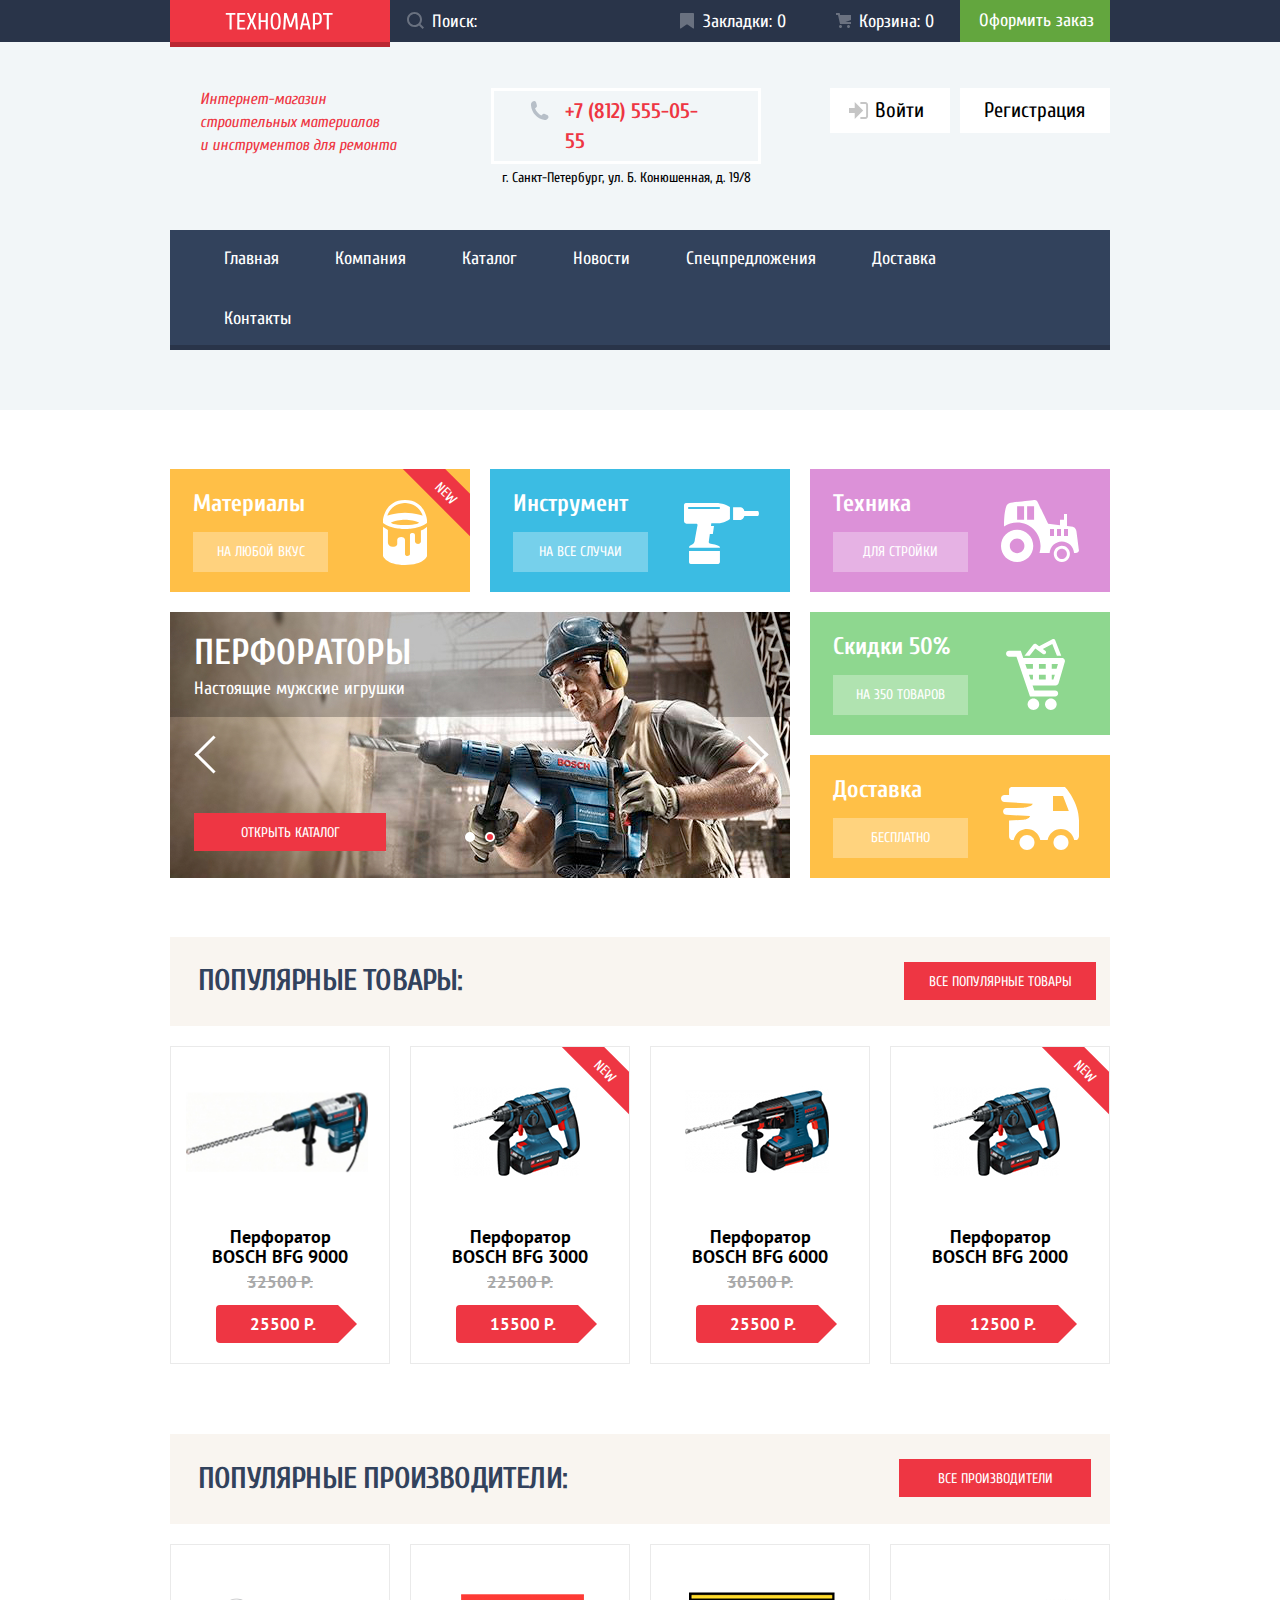
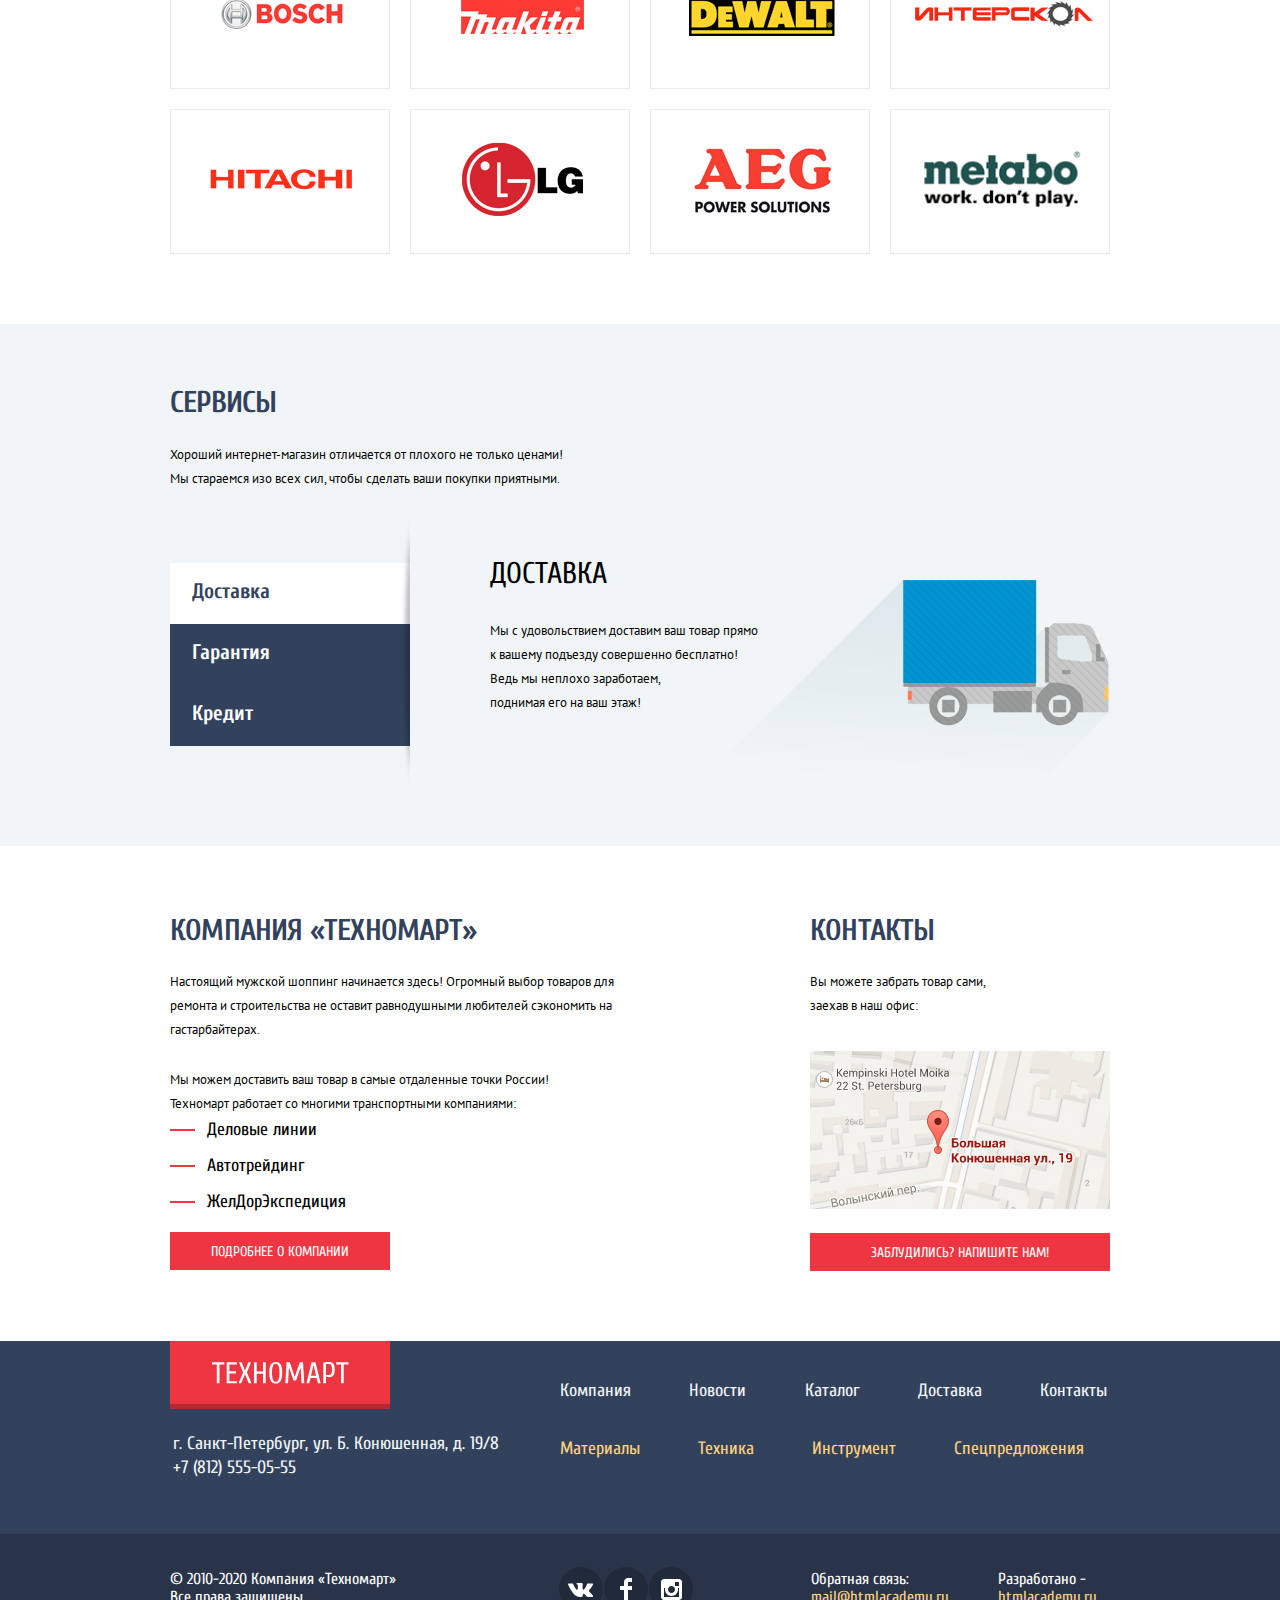
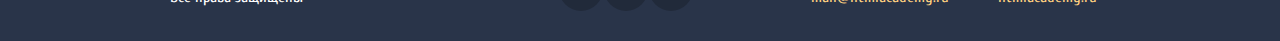
==== commit f37bd50c: "Исправления замечаний 21-10-2020" ====
--- a/index.html
+++ b/index.html
@@ -195,42 +195,42 @@
       <ul class="brands-list">
         <li class="brand-item">
           <a href="blank.html" class="brand-link">
-            <img src="img/bosch.png" class="brand-image" width="126" height="37" alt="BOSCH">
-          </a>
-        </li>
-        <li class="brand-item">
-          <a href="blank.html" class="brand-link">
-            <img src="img/makita.png" class="brand-image" width="123" height="40" alt="Makita">
-          </a>
-        </li>
-        <li class="brand-item">
-          <a href="blank.html" class="brand-link">
-            <img src="img/dewalt.png" class="brand-image" width="146" height="44" alt="DeWALT">
-          </a>
-        </li>
-        <li class="brand-item">
-          <a href="blank.html" class="brand-link">
-            <img src="img/interskol.png" class="brand-image" width="200" height="76" alt="Интерскол">
-          </a>
-        </li>
-        <li class="brand-item">
-          <a href="blank.html" class="brand-link">
-            <img src="img/hitachi.png" class="brand-image" width="169" height="31" alt="Hitachi">
-          </a>
-        </li>
-        <li class="brand-item">
-          <a href="blank.html" class="brand-link">
-            <img src="img/lg.png" class="brand-image" width="121" height="73" alt="LG">
-          </a>
-        </li>
-        <li class="brand-item">
-          <a href="blank.html" class="brand-link">
-            <img src="img/aeg.png" class="brand-image" width="151" height="98" alt="AEG">
-          </a>
-        </li>
-        <li class="brand-item">
-          <a href="blank.html" class="brand-link">
-            <img src="img/metabo.png" class="brand-image" width="206" height="63" alt="metabo">
+            <img src="img/bosch-logo.png" class="brand-image" width="126" height="37" alt="BOSCH">
+          </a>
+        </li>
+        <li class="brand-item">
+          <a href="blank.html" class="brand-link">
+            <img src="img/makita-logo.png" class="brand-image" width="123" height="40" alt="Makita">
+          </a>
+        </li>
+        <li class="brand-item">
+          <a href="blank.html" class="brand-link">
+            <img src="img/dewalt-logo.png" class="brand-image" width="146" height="44" alt="DeWALT">
+          </a>
+        </li>
+        <li class="brand-item">
+          <a href="blank.html" class="brand-link">
+            <img src="img/interskol-logo.png" class="brand-image" width="200" height="76" alt="Интерскол">
+          </a>
+        </li>
+        <li class="brand-item">
+          <a href="blank.html" class="brand-link">
+            <img src="img/hitachi-logo.png" class="brand-image" width="169" height="31" alt="Hitachi">
+          </a>
+        </li>
+        <li class="brand-item">
+          <a href="blank.html" class="brand-link">
+            <img src="img/lg-logo.png" class="brand-image" width="121" height="73" alt="LG">
+          </a>
+        </li>
+        <li class="brand-item">
+          <a href="blank.html" class="brand-link">
+            <img src="img/aeg-logo.png" class="brand-image" width="151" height="98" alt="AEG">
+          </a>
+        </li>
+        <li class="brand-item">
+          <a href="blank.html" class="brand-link">
+            <img src="img/metabo-logo.png" class="brand-image" width="206" height="63" alt="metabo">
           </a>
         </li>
       </ul>
